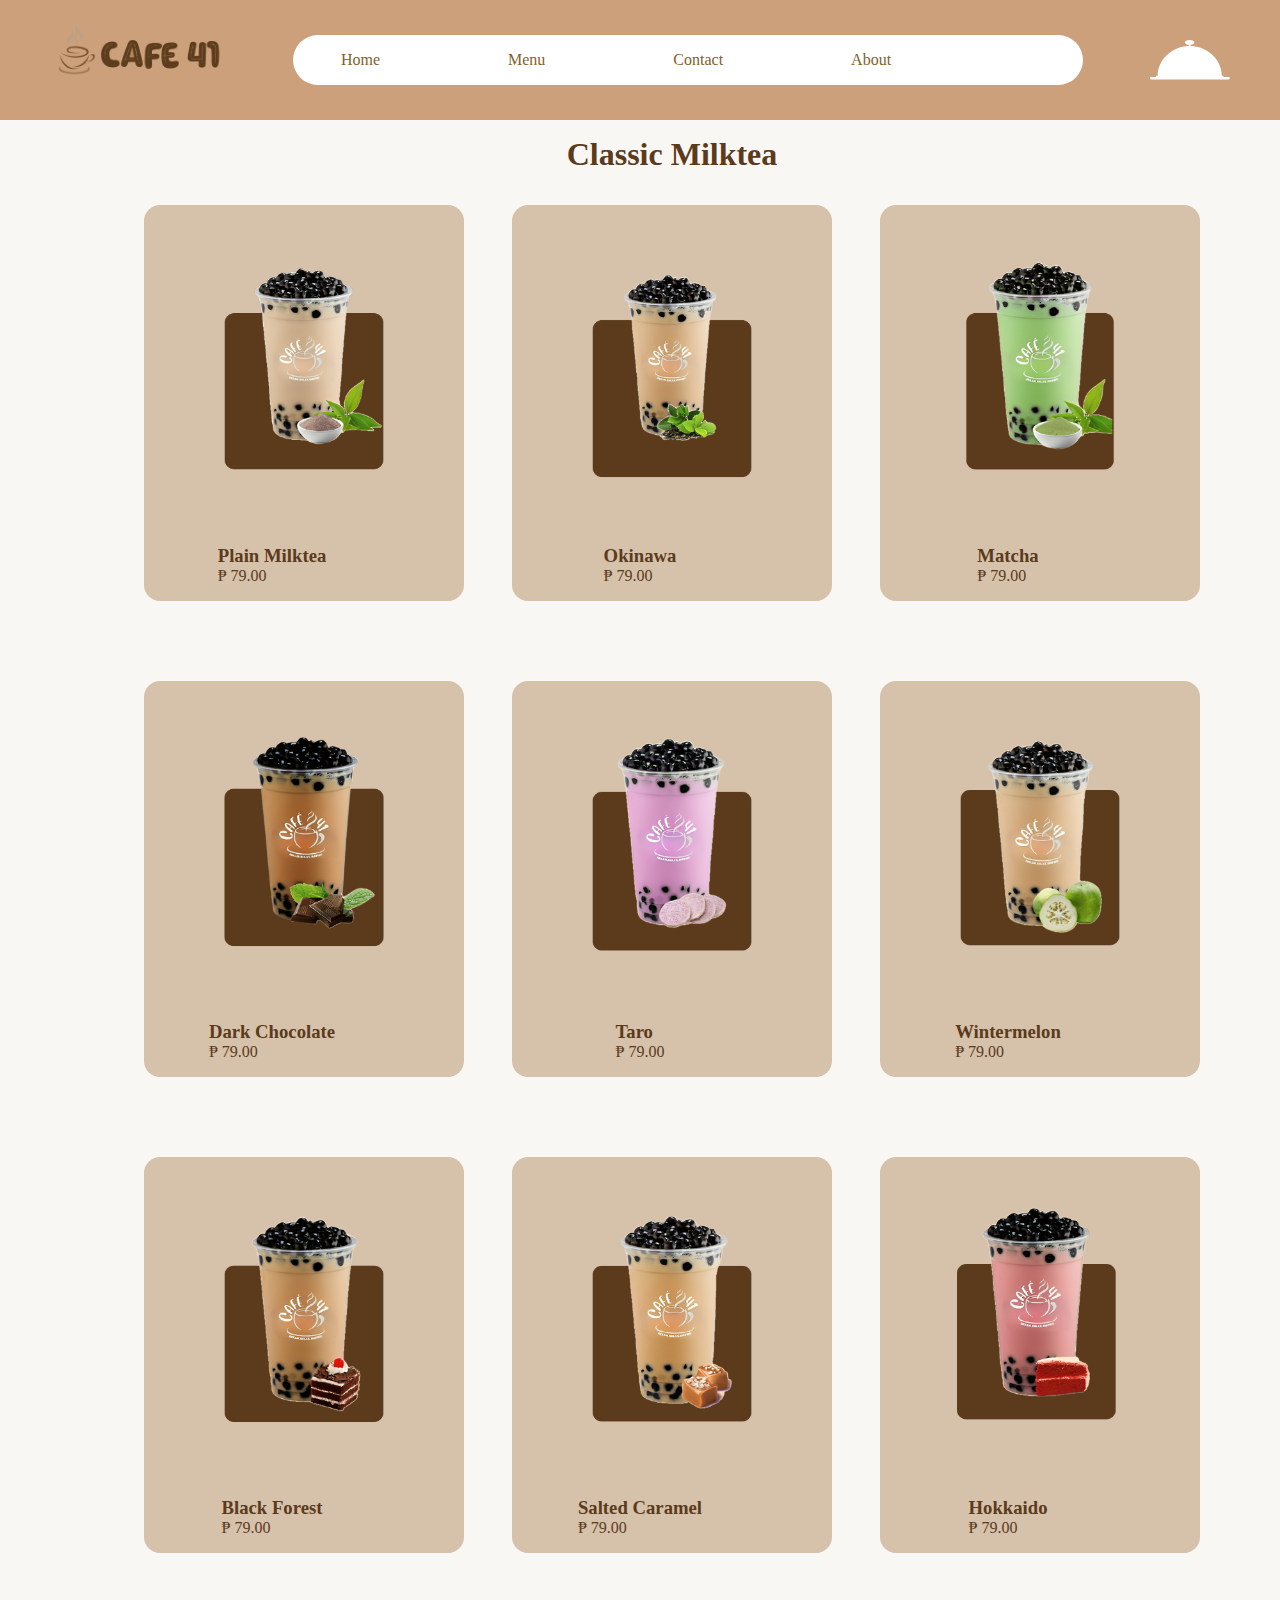
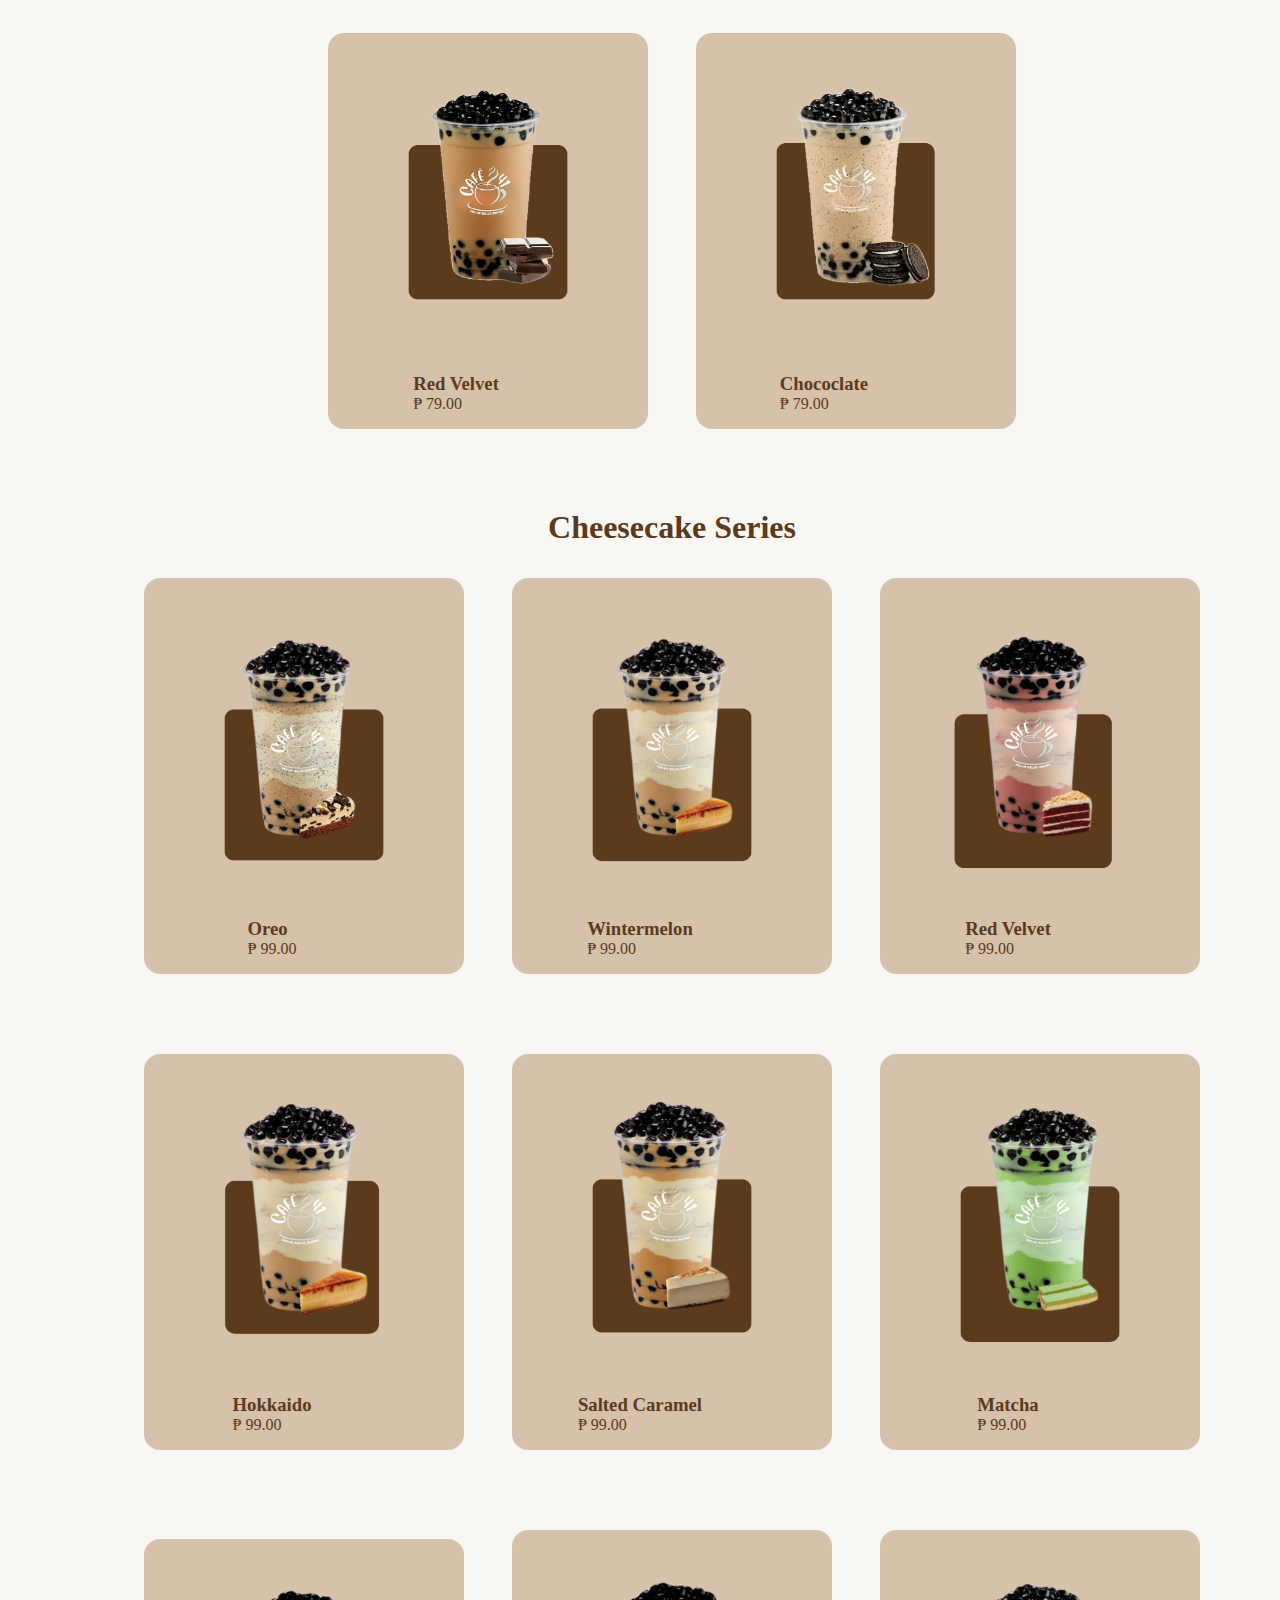
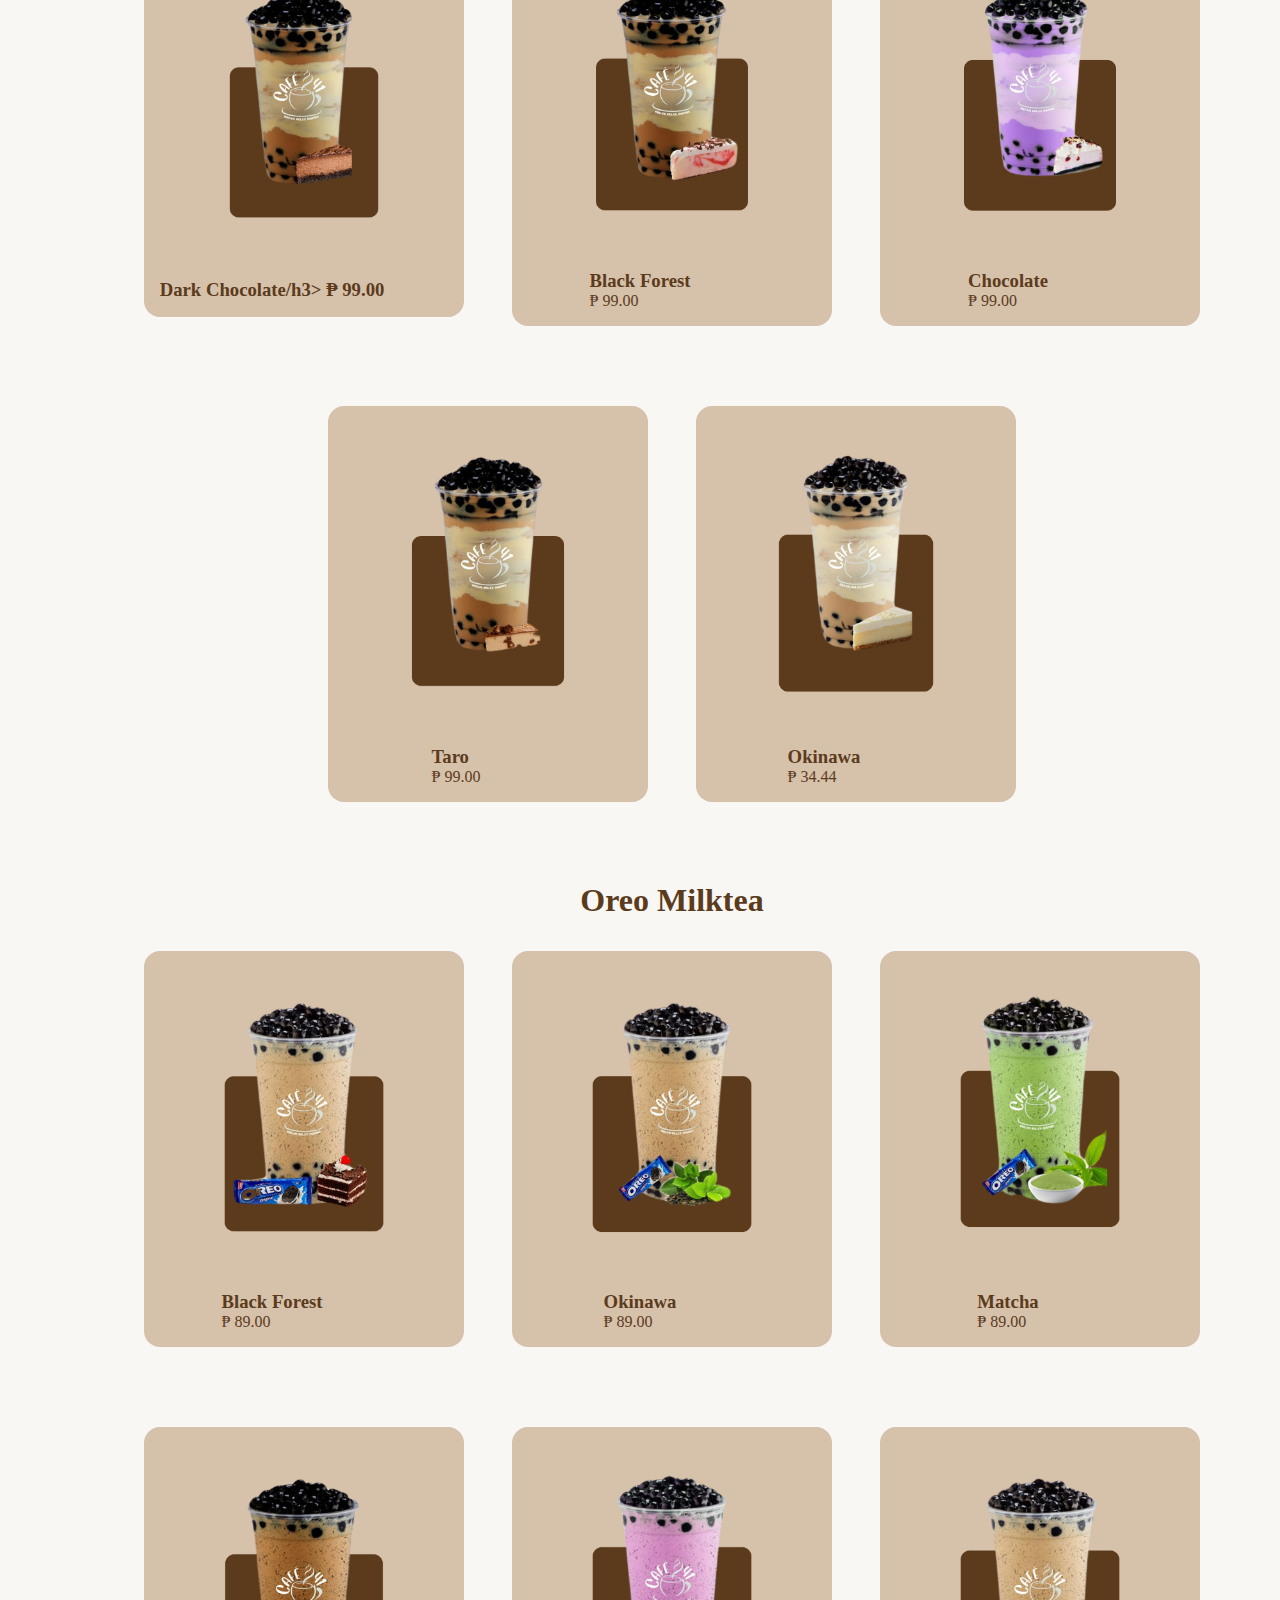
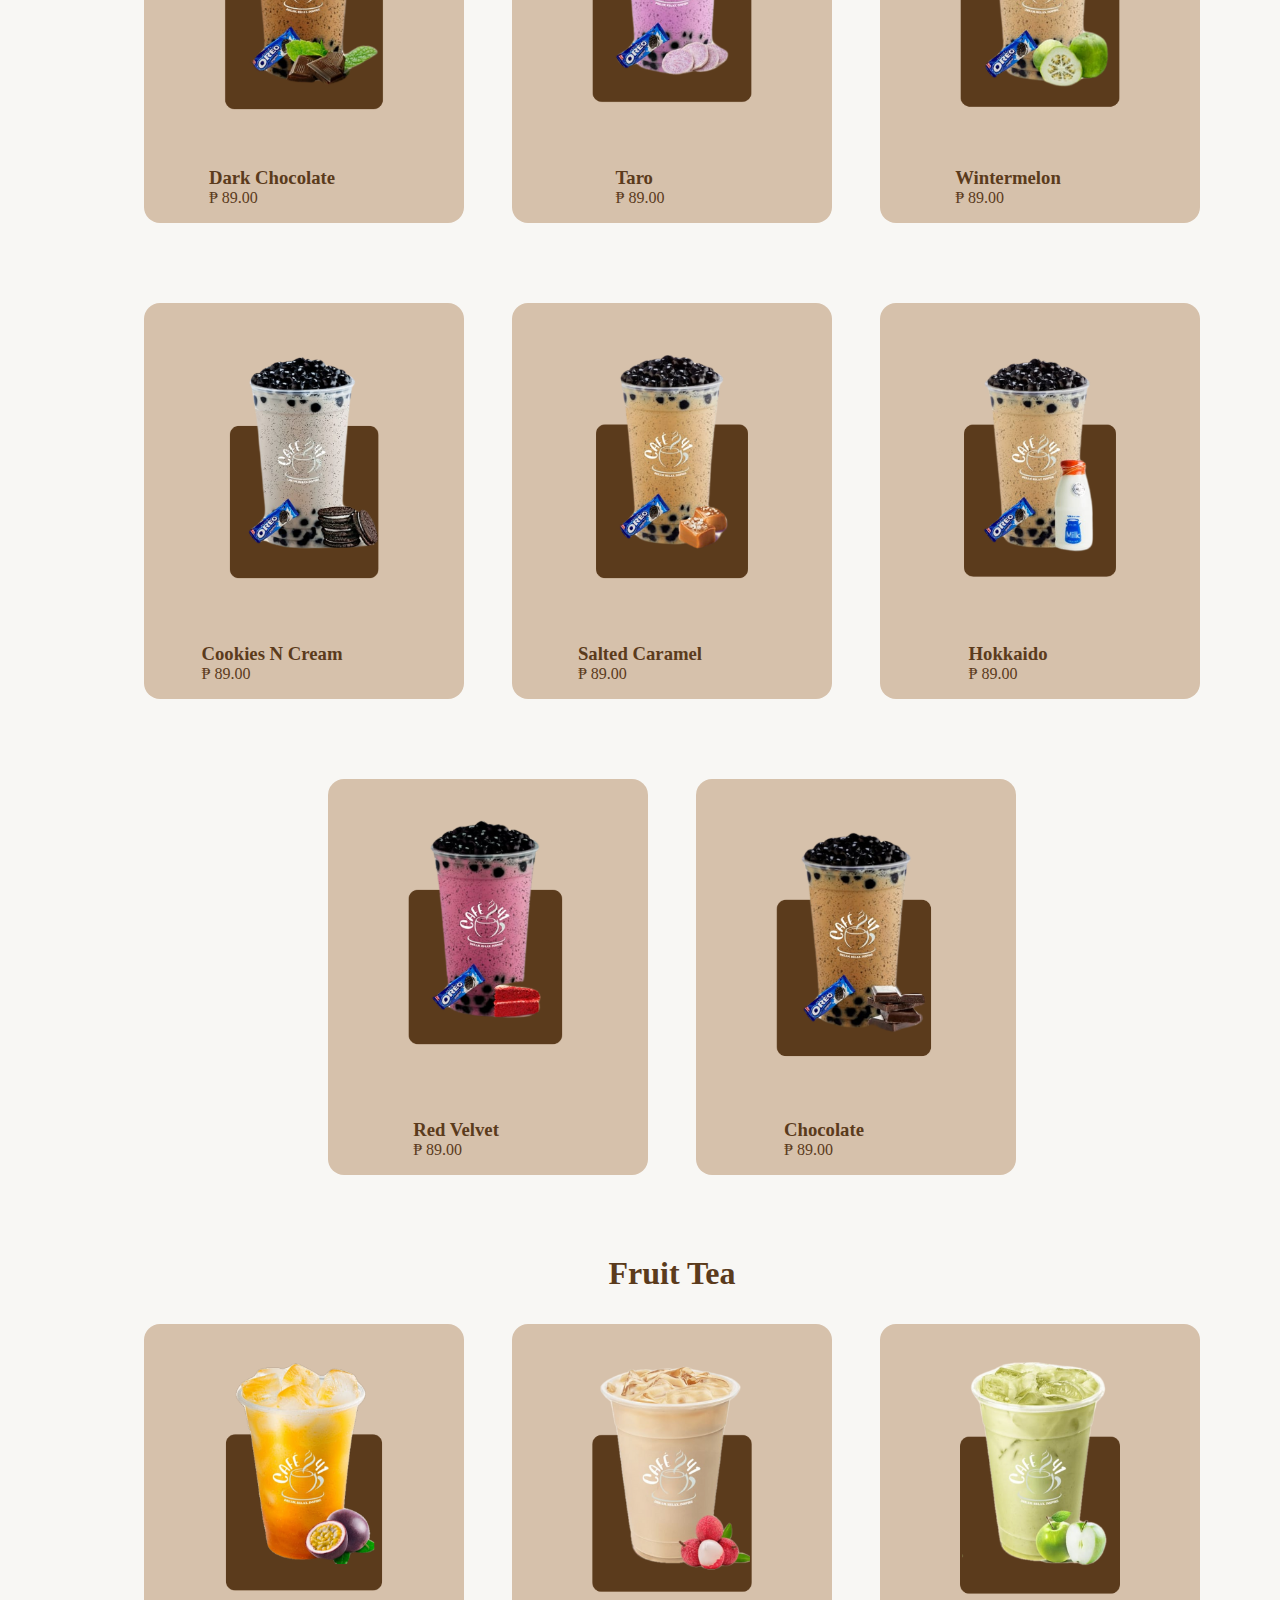
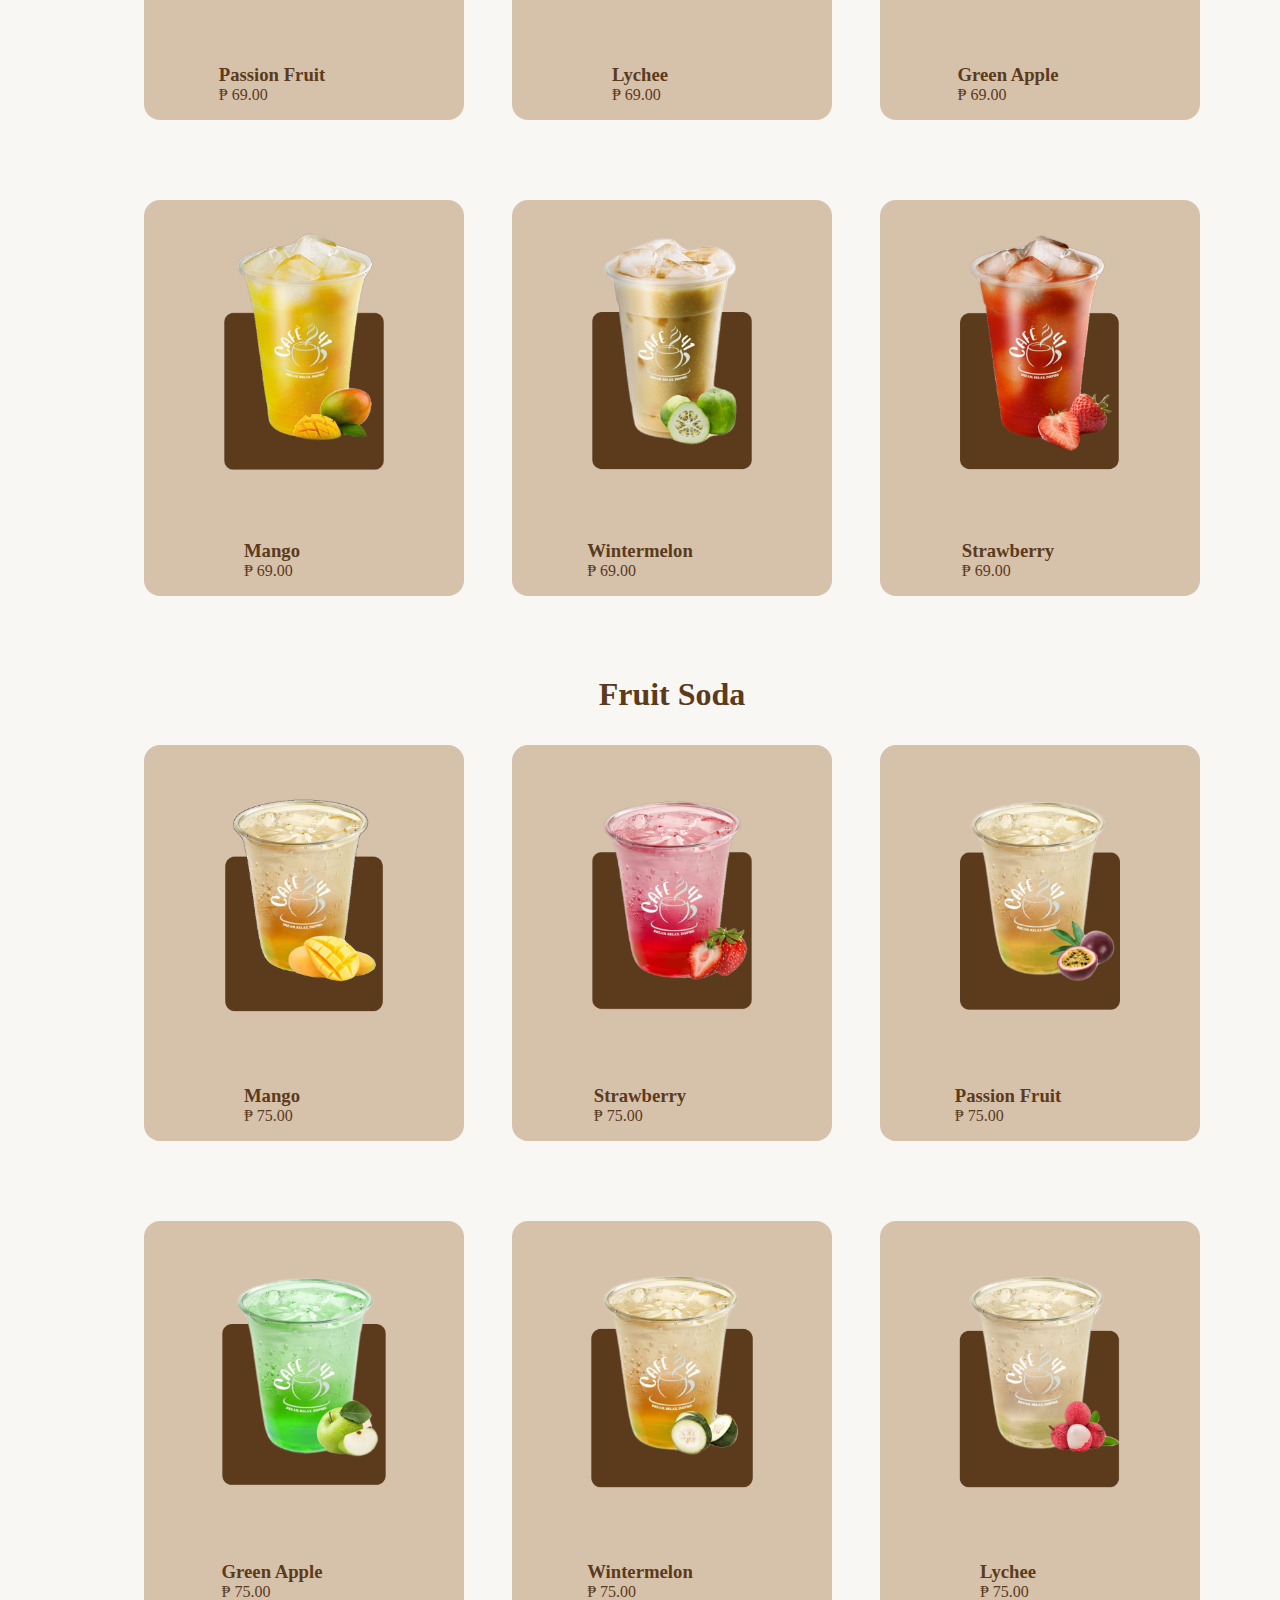
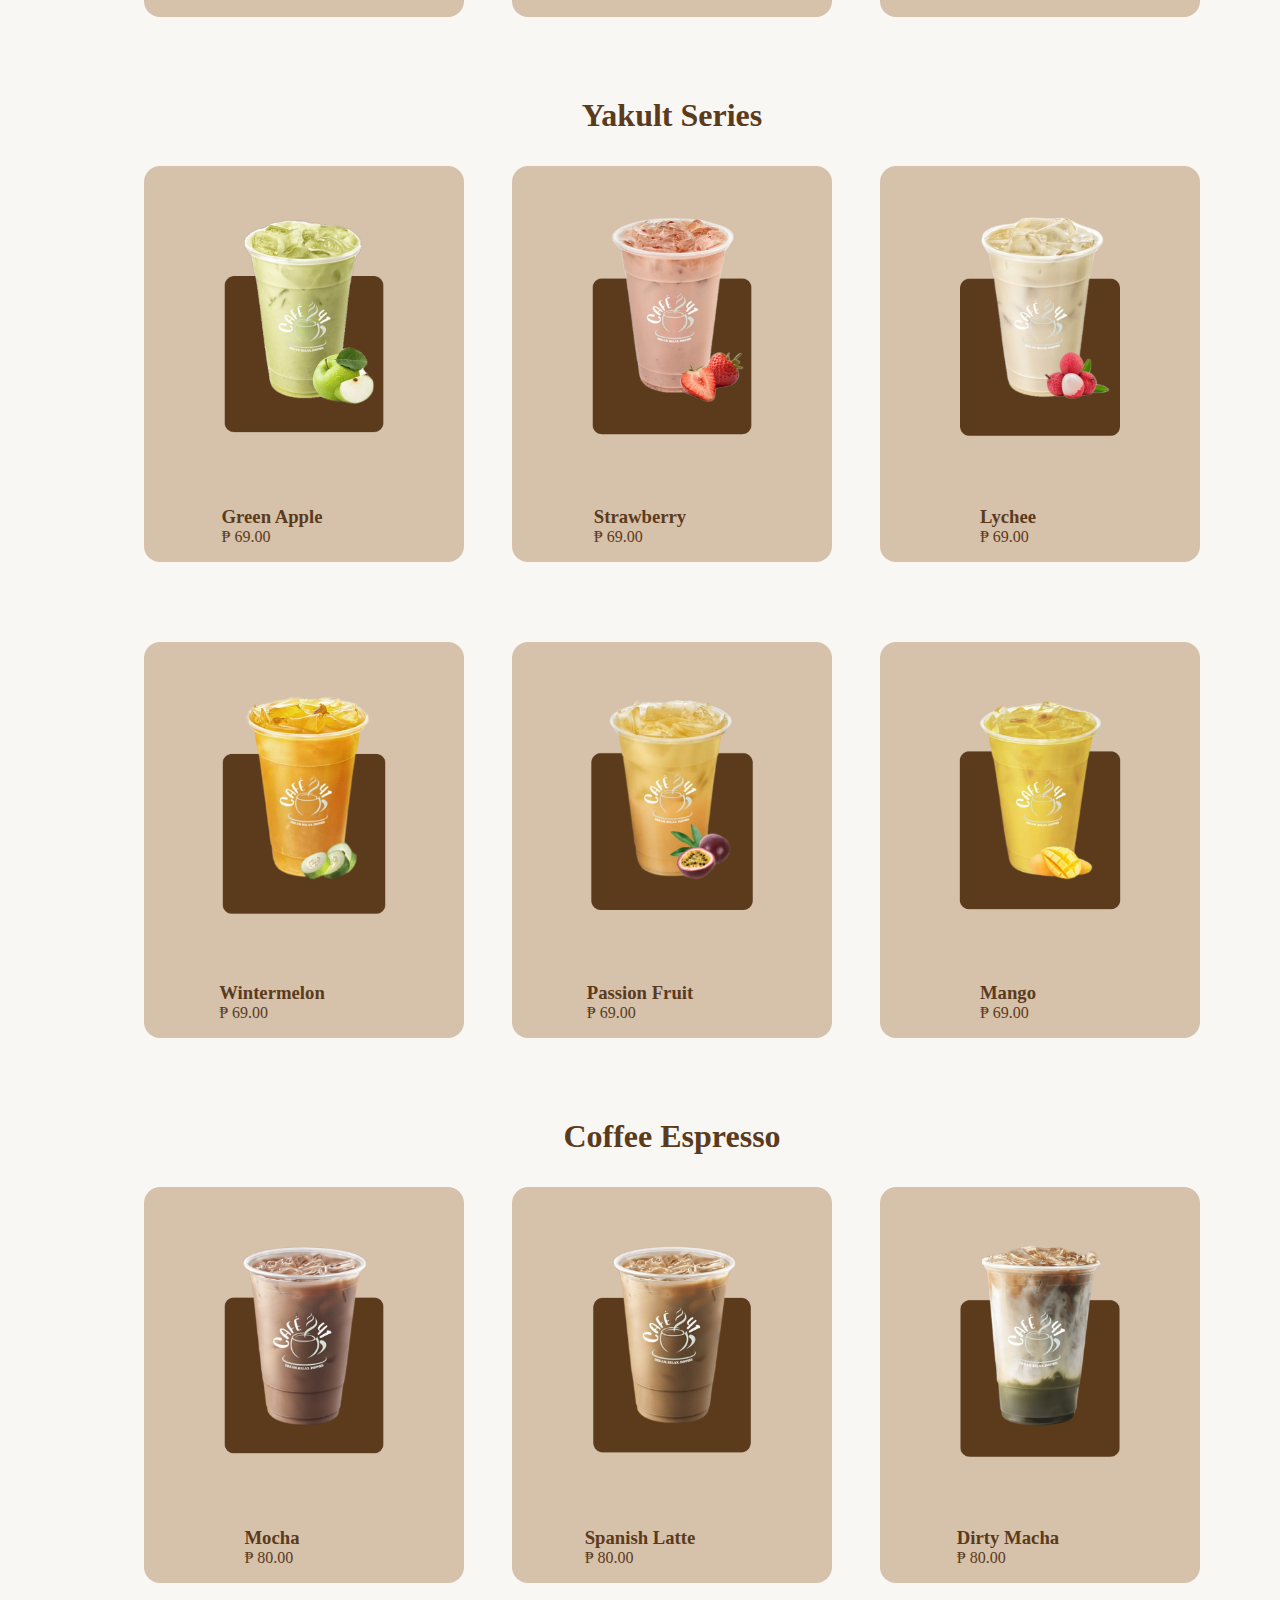
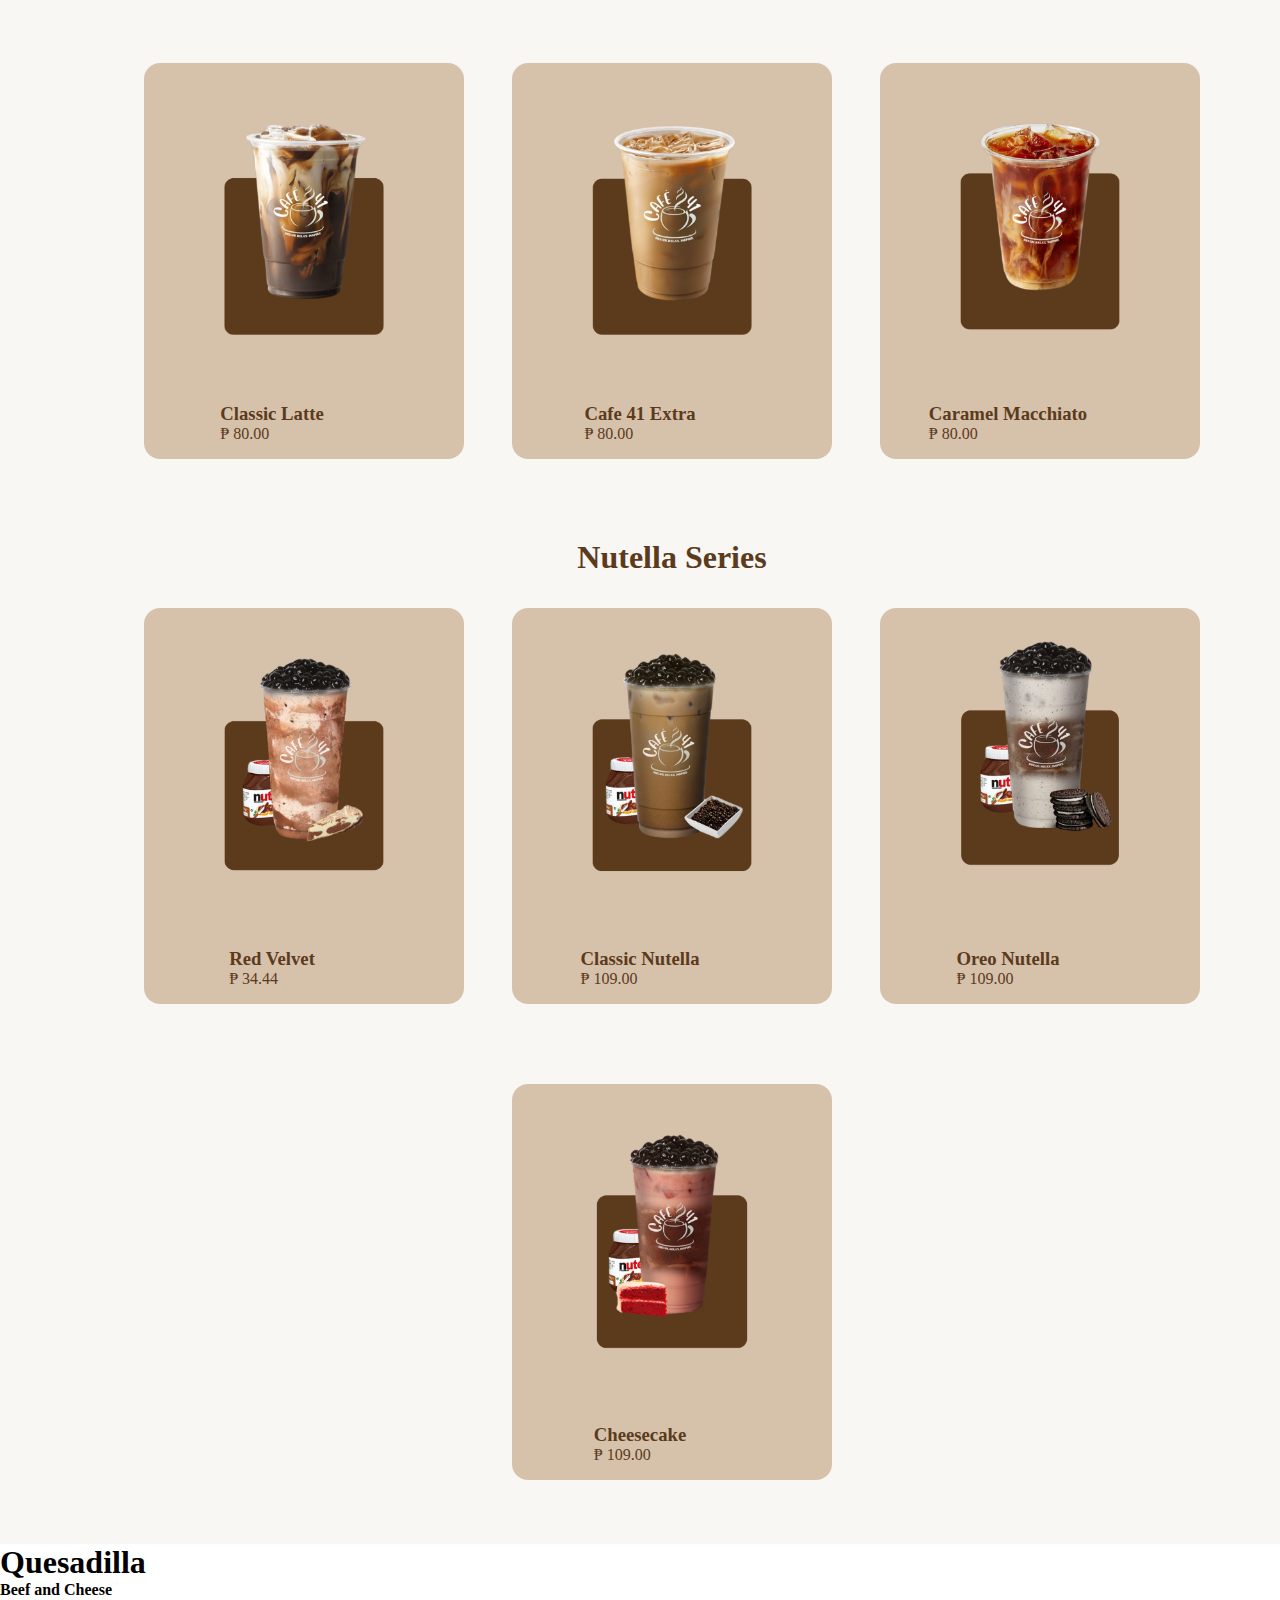
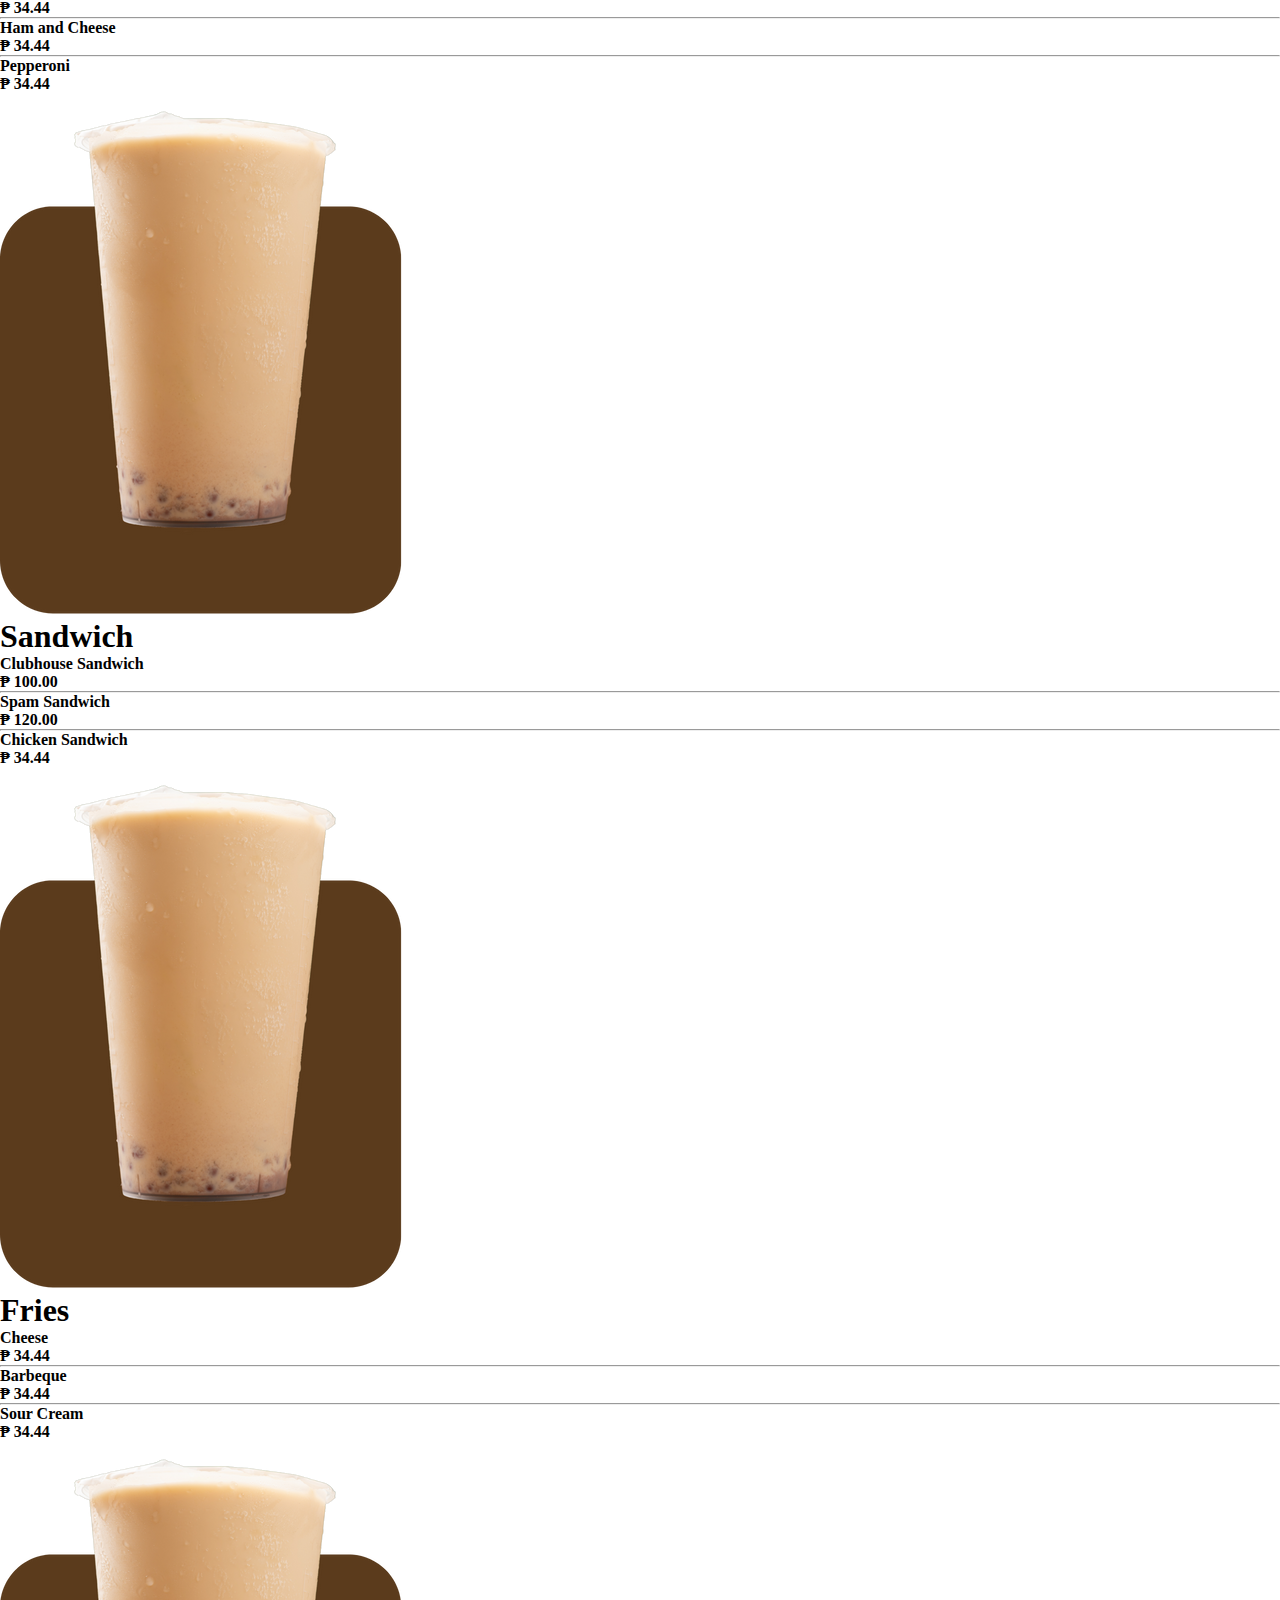
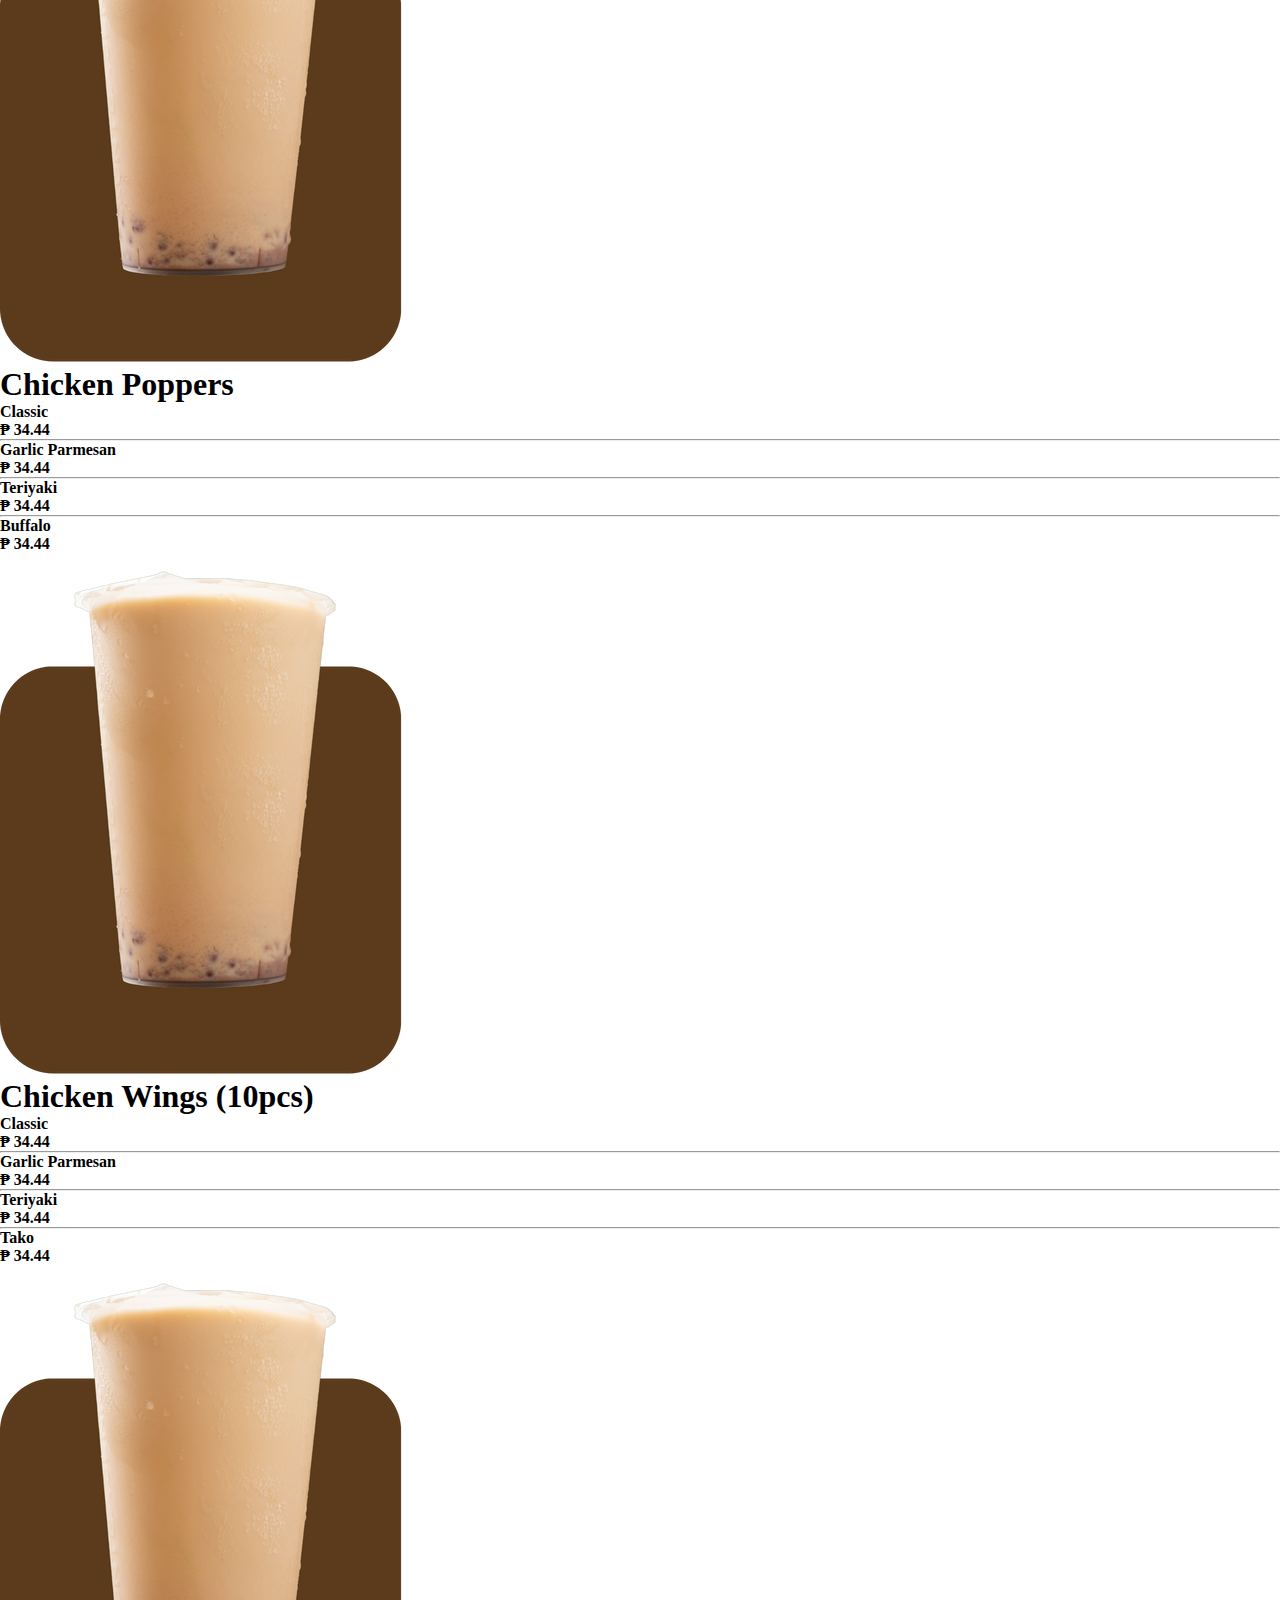
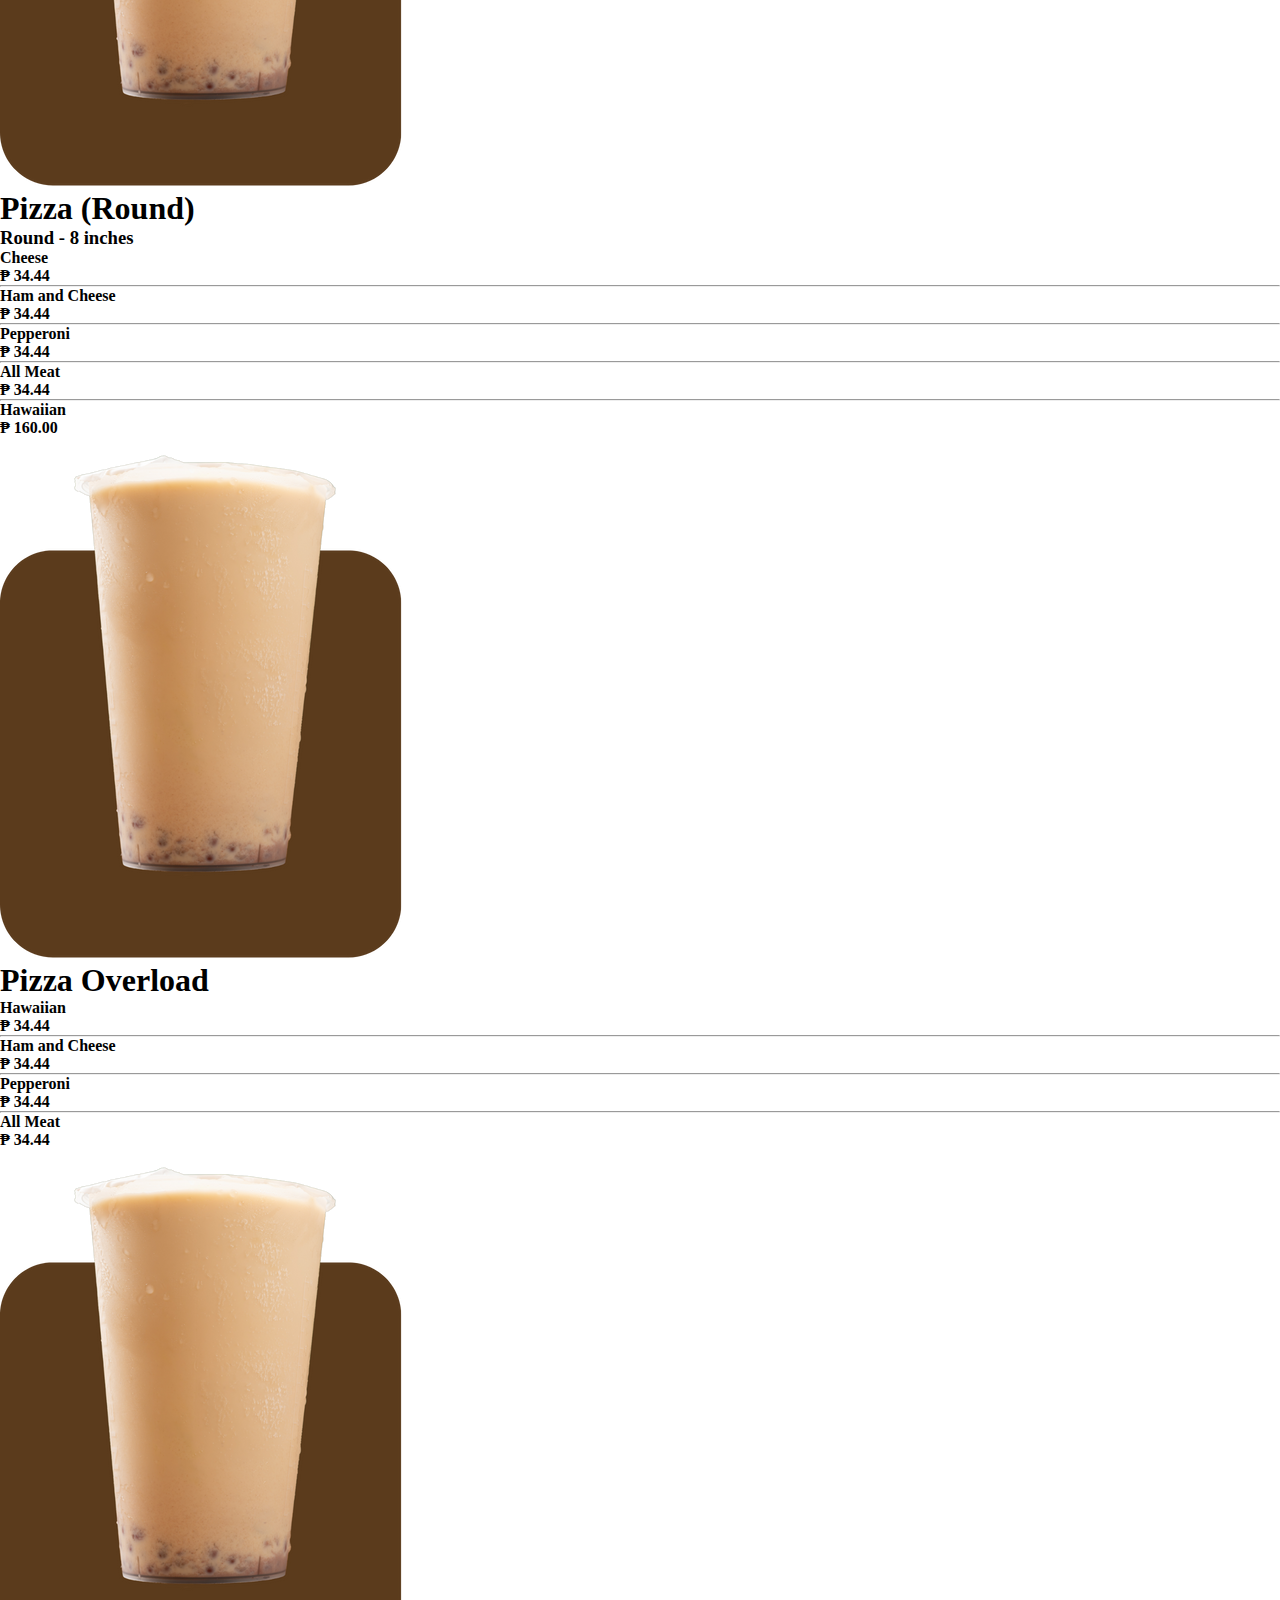
==== menu.html @ 8d8f1c16 "Your commit message" ====
<!DOCTYPE html>
<html lang="en">
<head>
    <meta charset="UTF-8">
    <meta name="viewport" content="width=device-width, initial-scale=1.0">
    <title>CAFE41</title>
    <link rel="stylesheet" href="nav.css">
    <link rel="stylesheet" href="first.css">
    <link rel="stylesheet" href="second.css">
    <link rel="stylesheet" href="third.css">
    <link rel="stylesheet" href="fourth.css">
    <link rel="stylesheet" href="footer.css">
    <link rel="stylesheet" href="drinks.css">
    <link rel="stylesheet" href="food.css">
    <link rel="stylesheet" href="https://cdnjs.cloudflare.com/ajax/libs/font-awesome/6.5.2/css/all.min.css" integrity="sha384-PPIZEGYM1v8zp5Py7UjFb79S58UeqCL9pYVnVPURKEqvioPROaVAJKKLzvH2rDnI" crossorigin="anonymous" referrerpolicy="no-referrer">
    <meta charset="UTF-8">
    
</head>
<body>
<header>

    <div class="navbar">

      <img src="images/main-logo.png" class="main-logo">
     
       <div class="links">
         <a href="index.html">Home</a>
         <a href="#menu">Menu <i class="ri-arrow-drop-down-fill"></i></a>
         <a href="#contact">Contact</a>
         <a href="#about">About</a>
         <i class="fas fa-user"></i>
     
       </div>
     
       <img src="images/dish.svg" alt="" class="dish-icon">
     
     </div>
     
</header>     

<div class="drinks">
    <h1>Classic Milktea</h1>
    
    <div class="classicMilktea-container">
          
        <div class="classicMilktea-card">

            <div class="milktea-image">
                 <img src="images/Classic Milktea/1.png" alt="">
            </div>

            <div class="classicMilktea-info">
                <div class="classicMilktea-description">
                    <h3 class="classicMilktea-title">Plain Milktea</h3>
                    <span class="classicMilktea-price">₱ 79.00</span>
                </div>
                
                <div class="classicMilktea-add-btn">
                    <i class="fa-solid fa-circle-plus"></i>
                </div>
            </div>
          
        </div>

          
        <div class="classicMilktea-card">

            <div class="milktea-image">
                 <img src="images/Classic Milktea/2.png" alt="">
            </div>

            <div class="classicMilktea-info">
                <div class="classicMilktea-description">
                    <h3 class="classicMilktea-title">Okinawa</h3>
                    <span class="classicMilktea-price">₱ 79.00</span>
                </div>
                
                <div class="classicMilktea-add-btn">
                    <i class="fa-solid fa-circle-plus"></i>
                </div>
            </div>
          
        </div>

          
        <div class="classicMilktea-card">

            <div class="milktea-image">
                 <img src="images/Classic Milktea/3.png" alt="">
            </div>

            <div class="classicMilktea-info">
                <div class="classicMilktea-description">
                    <h3 class="classicMilktea-title">Matcha</h3>
                    <span class="classicMilktea-price">₱ 79.00</span>
                </div>
                
                <div class="classicMilktea-add-btn">
                    <i class="fa-solid fa-circle-plus"></i>
                </div>
            </div>
          
        </div>
        
        <div class="classicMilktea-card">

            <div class="milktea-image">
                 <img src="images/Classic Milktea/4.png" alt="">
            </div>

            <div class="classicMilktea-info">
                <div class="classicMilktea-description">
                    <h3 class="classicMilktea-title">Dark Chocolate</h3>
                    <span class="classicMilktea-price">₱ 79.00</span>
                </div>
                
                <div class="classicMilktea-add-btn">
                    <i class="fa-solid fa-circle-plus"></i>
                </div>
            </div>
          
        </div>
        
        <div class="classicMilktea-card">

            <div class="milktea-image">
                 <img src="images/Classic Milktea/5.png" alt="">
            </div>

            <div class="classicMilktea-info">
                <div class="classicMilktea-description">
                    <h3 class="classicMilktea-title">Taro</h3>
                    <span class="classicMilktea-price">₱ 79.00</span>
                </div>
                
                <div class="classicMilktea-add-btn">
                    <i class="fa-solid fa-circle-plus"></i>
                </div>
            </div>
          
        </div>

        <div class="classicMilktea-card">

            <div class="milktea-image">
                 <img src="images/Classic Milktea/6.png" alt="">
            </div>

            <div class="classicMilktea-info">
                <div class="classicMilktea-description">
                    <h3 class="classicMilktea-title">Wintermelon</h3>
                    <span class="classicMilktea-price">₱ 79.00</span>
                </div>
                
                <div class="classicMilktea-add-btn">
                    <i class="fa-solid fa-circle-plus"></i>
                </div>
            </div>
          
        </div>

        <div class="classicMilktea-card">

            <div class="milktea-image">
                 <img src="images/Classic Milktea/7.png" alt="">
            </div>

            <div class="classicMilktea-info">
                <div class="classicMilktea-description">
                    <h3 class="classicMilktea-title">Black Forest</h3>
                    <span class="classicMilktea-price">₱ 79.00</span>
                </div>
                
                <div class="classicMilktea-add-btn">
                    <i class="fa-solid fa-circle-plus"></i>
                </div>
            </div>
          
        </div>

        <div class="classicMilktea-card">

            <div class="milktea-image">
                 <img src="images/Classic Milktea/8.png" alt="">
            </div>

            <div class="classicMilktea-info">
                <div class="classicMilktea-description">
                    <h3 class="classicMilktea-title">Salted Caramel</h3>
                    <span class="classicMilktea-price">₱ 79.00</span>
                </div>
                
                <div class="classicMilktea-add-btn">
                    <i class="fa-solid fa-circle-plus"></i>
                </div>
            </div>
          
        </div>

        <div class="classicMilktea-card">

            <div class="milktea-image">
                 <img src="images/Classic Milktea/9.png" alt="">
            </div>

            <div class="classicMilktea-info">
                <div class="classicMilktea-description">
                    <h3 class="classicMilktea-title">Hokkaido</h3>
                    <span class="classicMilktea-price">₱ 79.00</span>
                </div>
                
                <div class="classicMilktea-add-btn">
                    <i class="fa-solid fa-circle-plus"></i>
                </div>
            </div>
          
        </div>

        <div class="classicMilktea-card">

            <div class="milktea-image">
                 <img src="images/Classic Milktea/10.png" alt="">
            </div>

            <div class="classicMilktea-info">
                <div class="classicMilktea-description">
                    <h3 class="classicMilktea-title">Red Velvet</h3>
                    <span class="classicMilktea-price">₱ 79.00</span>
                </div>
                
                <div class="classicMilktea-add-btn">
                    <i class="fa-solid fa-circle-plus"></i>
                </div>
            </div>
          
        </div>

        <div class="classicMilktea-card">

            <div class="milktea-image">
                 <img src="images/Classic Milktea/11.png" alt="">
            </div>

            <div class="classicMilktea-info">
                <div class="classicMilktea-description">
                    <h3 class="classicMilktea-title">Chococlate</h3>
                    <span class="classicMilktea-price">₱ 79.00</span>
                </div>
                
                <div class="classicMilktea-add-btn">
                    <i class="fa-solid fa-circle-plus"></i>
                </div>
            </div>
          
        </div>
    
    </div>

</div>

<div class="drinks">
    <h1>Cheesecake Series</h1>
    
    <div class="classicMilktea-container">
          
        <div class="classicMilktea-card">

            <div class="milktea-image">
                 <img src="images/Cheesecake Series/1.png" alt="">
            </div>

            <div class="classicMilktea-info">
                <div class="classicMilktea-description">
                    <h3 class="classicMilktea-title">Oreo</h3>
                    <span class="classicMilktea-price">₱ 99.00</span>
                </div>
                
                <div class="classicMilktea-add-btn">
                    <i class="fa-solid fa-circle-plus"></i>
                </div>
            </div>
          
        </div>

          
        <div class="classicMilktea-card">

            <div class="milktea-image">
                 <img src="images/Cheesecake Series/2.png" alt="">
            </div>

            <div class="classicMilktea-info">
                <div class="classicMilktea-description">
                    <h3 class="classicMilktea-title">Wintermelon</h3>
                    <span class="classicMilktea-price">₱ 99.00</span>
                </div>
                
                <div class="classicMilktea-add-btn">
                    <i class="fa-solid fa-circle-plus"></i>
                </div>
            </div>
          
        </div>

          
        <div class="classicMilktea-card">

            <div class="milktea-image">
                 <img src="images/Cheesecake Series/3.png" alt="">
            </div>

            <div class="classicMilktea-info">
                <div class="classicMilktea-description">
                    <h3 class="classicMilktea-title">Red Velvet</h3>
                    <span class="classicMilktea-price">₱ 99.00</span>
                </div>
                
                <div class="classicMilktea-add-btn">
                    <i class="fa-solid fa-circle-plus"></i>
                </div>
            </div>
          
        </div>
        
        <div class="classicMilktea-card">

            <div class="milktea-image">
                 <img src="images/Cheesecake Series/4.png" alt="">
            </div>

            <div class="classicMilktea-info">
                <div class="classicMilktea-description">
                    <h3 class="classicMilktea-title">Hokkaido</h3>
                    <span class="classicMilktea-price">₱ 99.00</span>
                </div>
                
                <div class="classicMilktea-add-btn">
                    <i class="fa-solid fa-circle-plus"></i>
                </div>
            </div>
          
        </div>
        
        <div class="classicMilktea-card">

            <div class="milktea-image">
                 <img src="images/Cheesecake Series/5.png" alt="">
            </div>

            <div class="classicMilktea-info">
                <div class="classicMilktea-description">
                    <h3 class="classicMilktea-title">Salted Caramel</h3>
                    <span class="classicMilktea-price">₱ 99.00</span>
                </div>
                
                <div class="classicMilktea-add-btn">
                    <i class="fa-solid fa-circle-plus"></i>
                </div>
            </div>
          
        </div>

        <div class="classicMilktea-card">

            <div class="milktea-image">
                 <img src="images/Cheesecake Series/6.png" alt="">
            </div>

            <div class="classicMilktea-info">
                <div class="classicMilktea-description">
                    <h3 class="classicMilktea-title">Matcha</h3>
                    <span class="classicMilktea-price">₱ 99.00</span>
                </div>
                
                <div class="classicMilktea-add-btn">
                    <i class="fa-solid fa-circle-plus"></i>
                </div>
            </div>
          
        </div>

        <div class="classicMilktea-card">

            <div class="milktea-image">
                 <img src="images/Cheesecake Series/7.png" alt="">
            </div>

            <div class="classicMilktea-info">
                <div class="classicMilktea-description">
                    <h3 class="classicMilktea-title">Dark Chocolate/h3>
                    <span class="classicMilktea-price">₱ 99.00</span>
                </div>
                
                <div class="classicMilktea-add-btn">
                    <i class="fa-solid fa-circle-plus"></i>
                </div>
            </div>
          
        </div>

        <div class="classicMilktea-card">

            <div class="milktea-image">
                 <img src="images/Cheesecake Series/8.png" alt="">
            </div>

            <div class="classicMilktea-info">
                <div class="classicMilktea-description">
                    <h3 class="classicMilktea-title">Black Forest</h3>
                    <span class="classicMilktea-price">₱ 99.00</span>
                </div>
                
                <div class="classicMilktea-add-btn">
                    <i class="fa-solid fa-circle-plus"></i>
                </div>
            </div>
          
        </div>

        <div class="classicMilktea-card">

            <div class="milktea-image">
                 <img src="images/Cheesecake Series/9.png" alt="">
            </div>

            <div class="classicMilktea-info">
                <div class="classicMilktea-description">
                    <h3 class="classicMilktea-title">Chocolate</h3>
                    <span class="classicMilktea-price">₱ 99.00</span>
                </div>
                
                <div class="classicMilktea-add-btn">
                    <i class="fa-solid fa-circle-plus"></i>
                </div>
            </div>
          
        </div>

        <div class="classicMilktea-card">

            <div class="milktea-image">
                 <img src="images/Cheesecake Series/10.png" alt="">
            </div>

            <div class="classicMilktea-info">
                <div class="classicMilktea-description">
                    <h3 class="classicMilktea-title">Taro</h3>
                    <span class="classicMilktea-price">₱ 99.00</span>
                </div>
                
                <div class="classicMilktea-add-btn">
                    <i class="fa-solid fa-circle-plus"></i>
                </div>
            </div>
          
        </div>

        <div class="classicMilktea-card">

            <div class="milktea-image">
                 <img src="images/Cheesecake Series/11.png" alt="">
            </div>

            <div class="classicMilktea-info">
                <div class="classicMilktea-description">
                    <h3 class="classicMilktea-title">Okinawa</h3>
                    <span class="classicMilktea-price">₱ 34.44</span>
                </div>
                
                <div class="classicMilktea-add-btn">
                    <i class="fa-solid fa-circle-plus"></i>
                </div>
            </div>
          
        </div>
    
    </div>

</div>

<div class="drinks">
    <h1>Oreo Milktea</h1>
    
    <div class="classicMilktea-container">
          
        <div class="classicMilktea-card">

            <div class="milktea-image">
                 <img src="images/Orea Milktea/1.png" alt="">
            </div>

            <div class="classicMilktea-info">
                <div class="classicMilktea-description">
                    <h3 class="classicMilktea-title">Black Forest</h3>
                    <span class="classicMilktea-price">₱ 89.00</span>
                </div>
                
                <div class="classicMilktea-add-btn">
                    <i class="fa-solid fa-circle-plus"></i>
                </div>
            </div>
          
        </div>

          
        <div class="classicMilktea-card">

            <div class="milktea-image">
                 <img src="images/Orea Milktea/2.png" alt="">
            </div>

            <div class="classicMilktea-info">
                <div class="classicMilktea-description">
                    <h3 class="classicMilktea-title">Okinawa</h3>
                    <span class="classicMilktea-price">₱ 89.00</span>
                </div>
                
                <div class="classicMilktea-add-btn">
                    <i class="fa-solid fa-circle-plus"></i>
                </div>
            </div>
          
        </div>

          
        <div class="classicMilktea-card">

            <div class="milktea-image">
                 <img src="images/Orea Milktea/3.png" alt="">
            </div>

            <div class="classicMilktea-info">
                <div class="classicMilktea-description">
                    <h3 class="classicMilktea-title">Matcha</h3>
                    <span class="classicMilktea-price">₱ 89.00</span>
                </div>
                
                <div class="classicMilktea-add-btn">
                    <i class="fa-solid fa-circle-plus"></i>
                </div>
            </div>
          
        </div>
        
        <div class="classicMilktea-card">

            <div class="milktea-image">
                 <img src="images/Orea Milktea/4.png" alt="">
            </div>

            <div class="classicMilktea-info">
                <div class="classicMilktea-description">
                    <h3 class="classicMilktea-title">Dark Chocolate</h3>
                    <span class="classicMilktea-price">₱ 89.00</span>
                </div>
                
                <div class="classicMilktea-add-btn">
                    <i class="fa-solid fa-circle-plus"></i>
                </div>
            </div>
          
        </div>
        
        <div class="classicMilktea-card">

            <div class="milktea-image">
                 <img src="images/Orea Milktea/5.png" alt="">
            </div>

            <div class="classicMilktea-info">
                <div class="classicMilktea-description">
                    <h3 class="classicMilktea-title">Taro</h3>
                    <span class="classicMilktea-price">₱ 89.00</span>
                </div>
                
                <div class="classicMilktea-add-btn">
                    <i class="fa-solid fa-circle-plus"></i>
                </div>
            </div>
          
        </div>

        <div class="classicMilktea-card">

            <div class="milktea-image">
                 <img src="images/Orea Milktea/6.png" alt="">
            </div>

            <div class="classicMilktea-info">
                <div class="classicMilktea-description">
                    <h3 class="classicMilktea-title">Wintermelon</h3>
                    <span class="classicMilktea-price">₱ 89.00</span>
                </div>
                
                <div class="classicMilktea-add-btn">
                    <i class="fa-solid fa-circle-plus"></i>
                </div>
            </div>
          
        </div>

        <div class="classicMilktea-card">

            <div class="milktea-image">
                 <img src="images/Orea Milktea/7.png" alt="">
            </div>

            <div class="classicMilktea-info">
                <div class="classicMilktea-description">
                    <h3 class="classicMilktea-title">Cookies N Cream</h3>
                    <span class="classicMilktea-price">₱ 89.00</span>
                </div>
                
                <div class="classicMilktea-add-btn">
                    <i class="fa-solid fa-circle-plus"></i>
                </div>
            </div>
          
        </div>

        <div class="classicMilktea-card">

            <div class="milktea-image">
                 <img src="images/Orea Milktea/8.png" alt="">
            </div>

            <div class="classicMilktea-info">
                <div class="classicMilktea-description">
                    <h3 class="classicMilktea-title">Salted Caramel</h3>
                    <span class="classicMilktea-price">₱ 89.00</span>
                </div>
                
                <div class="classicMilktea-add-btn">
                    <i class="fa-solid fa-circle-plus"></i>
                </div>
            </div>
          
        </div>

        <div class="classicMilktea-card">

            <div class="milktea-image">
                 <img src="images/Orea Milktea/9.png" alt="">
            </div>

            <div class="classicMilktea-info">
                <div class="classicMilktea-description">
                    <h3 class="classicMilktea-title">Hokkaido</h3>
                    <span class="classicMilktea-price">₱ 89.00</span>
                </div>
                
                <div class="classicMilktea-add-btn">
                    <i class="fa-solid fa-circle-plus"></i>
                </div>
            </div>
          
        </div>

        <div class="classicMilktea-card">

            <div class="milktea-image">
                 <img src="images/Orea Milktea/10.png" alt="">
            </div>

            <div class="classicMilktea-info">
                <div class="classicMilktea-description">
                    <h3 class="classicMilktea-title">Red Velvet</h3>
                    <span class="classicMilktea-price">₱ 89.00</span>
                </div>
                
                <div class="classicMilktea-add-btn">
                    <i class="fa-solid fa-circle-plus"></i>
                </div>
            </div>
          
        </div>

        <div class="classicMilktea-card">

            <div class="milktea-image">
                 <img src="images/Orea Milktea/11.png" alt="">
            </div>

            <div class="classicMilktea-info">
                <div class="classicMilktea-description">
                    <h3 class="classicMilktea-title">Chocolate</h3>
                    <span class="classicMilktea-price">₱ 89.00</span>
                </div>
                
                <div class="classicMilktea-add-btn">
                    <i class="fa-solid fa-circle-plus"></i>
                </div>
            </div>
          
        </div>
    
    </div>

</div>

<div class="drinks">
    <h1>Fruit Tea</h1>
    
    <div class="classicMilktea-container">
          
        <div class="classicMilktea-card">

            <div class="milktea-image">
                 <img src="images/Drinks/1.png" alt="">
            </div>

            <div class="classicMilktea-info">
                <div class="classicMilktea-description">
                    <h3 class="classicMilktea-title">Passion Fruit</h3>
                    <span class="classicMilktea-price">₱ 69.00</span>
                </div>
                
                <div class="classicMilktea-add-btn">
                    <i class="fa-solid fa-circle-plus"></i>
                </div>
            </div>
          
        </div>

          
        <div class="classicMilktea-card">

            <div class="milktea-image">
                 <img src="images/Drinks/2.png" alt="">
            </div>

            <div class="classicMilktea-info">
                <div class="classicMilktea-description">
                    <h3 class="classicMilktea-title">Lychee</h3>
                    <span class="classicMilktea-price">₱ 69.00</span>
                </div>
                
                <div class="classicMilktea-add-btn">
                    <i class="fa-solid fa-circle-plus"></i>
                </div>
            </div>
          
        </div>

          
        <div class="classicMilktea-card">

            <div class="milktea-image">
                 <img src="images/Drinks/3.png" alt="">
            </div>

            <div class="classicMilktea-info">
                <div class="classicMilktea-description">
                    <h3 class="classicMilktea-title">Green Apple</h3>
                    <span class="classicMilktea-price">₱ 69.00</span>
                </div>
                
                <div class="classicMilktea-add-btn">
                    <i class="fa-solid fa-circle-plus"></i>
                </div>
            </div>
          
        </div>
        
        <div class="classicMilktea-card">

            <div class="milktea-image">
                 <img src="images/Drinks/4.png" alt="">
            </div>

            <div class="classicMilktea-info">
                <div class="classicMilktea-description">
                    <h3 class="classicMilktea-title">Mango</h3>
                    <span class="classicMilktea-price">₱ 69.00</span>
                </div>
                
                <div class="classicMilktea-add-btn">
                    <i class="fa-solid fa-circle-plus"></i>
                </div>
            </div>
          
        </div>
        
        <div class="classicMilktea-card">

            <div class="milktea-image">
                 <img src="images/Drinks/5.png" alt="">
            </div>

            <div class="classicMilktea-info">
                <div class="classicMilktea-description">
                    <h3 class="classicMilktea-title">Wintermelon</h3>
                    <span class="classicMilktea-price">₱ 69.00</span>
                </div>
                
                <div class="classicMilktea-add-btn">
                    <i class="fa-solid fa-circle-plus"></i>
                </div>
            </div>
          
        </div>

        <div class="classicMilktea-card">

            <div class="milktea-image">
                 <img src="images/Drinks/6.png" alt="">
            </div>

            <div class="classicMilktea-info">
                <div class="classicMilktea-description">
                    <h3 class="classicMilktea-title">Strawberry</h3>
                    <span class="classicMilktea-price">₱ 69.00</span>
                </div>
                
                <div class="classicMilktea-add-btn">
                    <i class="fa-solid fa-circle-plus"></i>
                </div>
            </div>
          
        </div>
    
    </div>

</div>

<div class="drinks">
    <h1>Fruit Soda</h1>
    
    <div class="classicMilktea-container">
          
        <div class="classicMilktea-card">

            <div class="milktea-image">
                 <img src="images/Fruit Soda/1.png" alt="">
            </div>

            <div class="classicMilktea-info">
                <div class="classicMilktea-description">
                    <h3 class="classicMilktea-title">Mango</h3>
                    <span class="classicMilktea-price">₱ 75.00</span>
                </div>
                
                <div class="classicMilktea-add-btn">
                    <i class="fa-solid fa-circle-plus"></i>
                </div>
            </div>
          
        </div>

          
        <div class="classicMilktea-card">

            <div class="milktea-image">
                 <img src="images/Fruit Soda/2.png" alt="">
            </div>

            <div class="classicMilktea-info">
                <div class="classicMilktea-description">
                    <h3 class="classicMilktea-title">Strawberry</h3>
                    <span class="classicMilktea-price">₱ 75.00</span>
                </div>
                
                <div class="classicMilktea-add-btn">
                    <i class="fa-solid fa-circle-plus"></i>
                </div>
            </div>
          
        </div>

          
        <div class="classicMilktea-card">

            <div class="milktea-image">
                 <img src="images/Fruit Soda/3.png" alt="">
            </div>

            <div class="classicMilktea-info">
                <div class="classicMilktea-description">
                    <h3 class="classicMilktea-title">Passion Fruit</h3>
                    <span class="classicMilktea-price">₱ 75.00</span>
                </div>
                
                <div class="classicMilktea-add-btn">
                    <i class="fa-solid fa-circle-plus"></i>
                </div>
            </div>
          
        </div>
        
        <div class="classicMilktea-card">

            <div class="milktea-image">
                 <img src="images/Fruit Soda/4.png" alt="">
            </div>

            <div class="classicMilktea-info">
                <div class="classicMilktea-description">
                    <h3 class="classicMilktea-title">Green Apple</h3>
                    <span class="classicMilktea-price">₱ 75.00</span>
                </div>
                
                <div class="classicMilktea-add-btn">
                    <i class="fa-solid fa-circle-plus"></i>
                </div>
            </div>
          
        </div>
        
        <div class="classicMilktea-card">

            <div class="milktea-image">
                 <img src="images/Fruit Soda/5.png" alt="">
            </div>

            <div class="classicMilktea-info">
                <div class="classicMilktea-description">
                    <h3 class="classicMilktea-title">Wintermelon</h3>
                    <span class="classicMilktea-price">₱ 75.00</span>
                </div>
                
                <div class="classicMilktea-add-btn">
                    <i class="fa-solid fa-circle-plus"></i>
                </div>
            </div>
          
        </div>

        <div class="classicMilktea-card">

            <div class="milktea-image">
                 <img src="images/Fruit Soda/6.png" alt="">
            </div>

            <div class="classicMilktea-info">
                <div class="classicMilktea-description">
                    <h3 class="classicMilktea-title">Lychee</h3>
                    <span class="classicMilktea-price">₱ 75.00</span>
                </div>
                
                <div class="classicMilktea-add-btn">
                    <i class="fa-solid fa-circle-plus"></i>
                </div>
            </div>
          
        </div>
    
    </div>

</div>

<div class="drinks">
    <h1>Yakult Series</h1>
    
    <div class="classicMilktea-container">
          
        <div class="classicMilktea-card">

            <div class="milktea-image">
                 <img src="images/Yakult Series/1.png" alt="">
            </div>

            <div class="classicMilktea-info">
                <div class="classicMilktea-description">
                    <h3 class="classicMilktea-title">Green Apple</h3>
                    <span class="classicMilktea-price">₱ 69.00</span>
                </div>
                
                <div class="classicMilktea-add-btn">
                    <i class="fa-solid fa-circle-plus"></i>
                </div>
            </div>
          
        </div>

          
        <div class="classicMilktea-card">

            <div class="milktea-image">
                 <img src="images/Yakult Series/2.png" alt="">
            </div>

            <div class="classicMilktea-info">
                <div class="classicMilktea-description">
                    <h3 class="classicMilktea-title">Strawberry</h3>
                    <span class="classicMilktea-price">₱ 69.00</span>
                </div>
                
                <div class="classicMilktea-add-btn">
                    <i class="fa-solid fa-circle-plus"></i>
                </div>
            </div>
          
        </div>

          
        <div class="classicMilktea-card">

            <div class="milktea-image">
                 <img src="images/Yakult Series/3.png" alt="">
            </div>

            <div class="classicMilktea-info">
                <div class="classicMilktea-description">
                    <h3 class="classicMilktea-title">Lychee</h3>
                    <span class="classicMilktea-price">₱ 69.00</span>
                </div>
                
                <div class="classicMilktea-add-btn">
                    <i class="fa-solid fa-circle-plus"></i>
                </div>
            </div>
          
        </div>
        
        <div class="classicMilktea-card">

            <div class="milktea-image">
                 <img src="images/Yakult Series/4.png" alt="">
            </div>

            <div class="classicMilktea-info">
                <div class="classicMilktea-description">
                    <h3 class="classicMilktea-title">Wintermelon</h3>
                    <span class="classicMilktea-price">₱ 69.00</span>
                </div>
                
                <div class="classicMilktea-add-btn">
                    <i class="fa-solid fa-circle-plus"></i>
                </div>
            </div>
          
        </div>
        
        <div class="classicMilktea-card">

            <div class="milktea-image">
                 <img src="images/Yakult Series/5.png" alt="">
            </div>

            <div class="classicMilktea-info">
                <div class="classicMilktea-description">
                    <h3 class="classicMilktea-title">Passion Fruit</h3>
                    <span class="classicMilktea-price">₱ 69.00</span>
                </div>
                
                <div class="classicMilktea-add-btn">
                    <i class="fa-solid fa-circle-plus"></i>
                </div>
            </div>
          
        </div>

        <div class="classicMilktea-card">

            <div class="milktea-image">
                 <img src="images/Yakult Series/6.png" alt="">
            </div>

            <div class="classicMilktea-info">
                <div class="classicMilktea-description">
                    <h3 class="classicMilktea-title">Mango</h3>
                    <span class="classicMilktea-price">₱ 69.00</span>
                </div>
                
                <div class="classicMilktea-add-btn">
                    <i class="fa-solid fa-circle-plus"></i>
                </div>
            </div>
          
        </div>
    
    </div>

</div>

<div class="drinks">
    <h1>Coffee Espresso</h1>
    
    <div class="classicMilktea-container">
          
        <div class="classicMilktea-card">

            <div class="milktea-image">
                 <img src="images/Espresso/1.png" alt="">
            </div>

            <div class="classicMilktea-info">
                <div class="classicMilktea-description">
                    <h3 class="classicMilktea-title">Mocha</h3>
                    <span class="classicMilktea-price">₱ 80.00</span>
                </div>
                
                <div class="classicMilktea-add-btn">
                    <i class="fa-solid fa-circle-plus"></i>
                </div>
            </div>
          
        </div>

          
        <div class="classicMilktea-card">

            <div class="milktea-image">
                 <img src="images/Espresso/2.png" alt="">
            </div>

            <div class="classicMilktea-info">
                <div class="classicMilktea-description">
                    <h3 class="classicMilktea-title">Spanish Latte</h3>
                    <span class="classicMilktea-price">₱ 80.00</span>
                </div>
                
                <div class="classicMilktea-add-btn">
                    <i class="fa-solid fa-circle-plus"></i>
                </div>
            </div>
          
        </div>

          
        <div class="classicMilktea-card">

            <div class="milktea-image">
                 <img src="images/Espresso/3.png" alt="">
            </div>

            <div class="classicMilktea-info">
                <div class="classicMilktea-description">
                    <h3 class="classicMilktea-title">Dirty Macha</h3>
                    <span class="classicMilktea-price">₱ 80.00</span>
                </div>
                
                <div class="classicMilktea-add-btn">
                    <i class="fa-solid fa-circle-plus"></i>
                </div>
            </div>
          
        </div>
        
        <div class="classicMilktea-card">

            <div class="milktea-image">
                 <img src="images/Espresso/4.png" alt="">
            </div>

            <div class="classicMilktea-info">
                <div class="classicMilktea-description">
                    <h3 class="classicMilktea-title">Classic Latte</h3>
                    <span class="classicMilktea-price">₱ 80.00</span>
                </div>
                
                <div class="classicMilktea-add-btn">
                    <i class="fa-solid fa-circle-plus"></i>
                </div>
            </div>
          
        </div>
        
        <div class="classicMilktea-card">

            <div class="milktea-image">
                 <img src="images/Espresso/5.png" alt="">
            </div>

            <div class="classicMilktea-info">
                <div class="classicMilktea-description">
                    <h3 class="classicMilktea-title">Cafe 41 Extra</h3>
                    <span class="classicMilktea-price">₱ 80.00</span>
                </div>
                
                <div class="classicMilktea-add-btn">
                    <i class="fa-solid fa-circle-plus"></i>
                </div>
            </div>
          
        </div>

        <div class="classicMilktea-card">

            <div class="milktea-image">
                 <img src="images/Espresso/6.png" alt="">
            </div>

            <div class="classicMilktea-info">
                <div class="classicMilktea-description">
                    <h3 class="classicMilktea-title">Caramel Macchiato</h3>
                    <span class="classicMilktea-price">₱ 80.00</span>
                </div>
                
                <div class="classicMilktea-add-btn">
                    <i class="fa-solid fa-circle-plus"></i>
                </div>
            </div>
          
        </div>
    
    </div>

</div>

<div class="drinks">
    <h1>Nutella Series</h1>
    
    <div class="classicMilktea-container">
          
        <div class="classicMilktea-card">

            <div class="milktea-image">
                 <img src="images/Nutella/1.png" alt="">
            </div>

            <div class="classicMilktea-info">
                <div class="classicMilktea-description">
                    <h3 class="classicMilktea-title">Red Velvet</h3>
                    <span class="classicMilktea-price">₱ 34.44</span>
                </div>
                
                <div class="classicMilktea-add-btn">
                    <i class="fa-solid fa-circle-plus"></i>
                </div>
            </div>
          
        </div>

          
        <div class="classicMilktea-card">

            <div class="milktea-image">
                 <img src="images/Nutella/2.png" alt="">
            </div>

            <div class="classicMilktea-info">
                <div class="classicMilktea-description">
                    <h3 class="classicMilktea-title">Classic Nutella</h3>
                    <span class="classicMilktea-price">₱ 109.00</span>
                </div>
                
                <div class="classicMilktea-add-btn">
                    <i class="fa-solid fa-circle-plus"></i>
                </div>
            </div>
          
        </div>

          
        <div class="classicMilktea-card">

            <div class="milktea-image">
                 <img src="images/Nutella/3.png" alt="">
            </div>

            <div class="classicMilktea-info">
                <div class="classicMilktea-description">
                    <h3 class="classicMilktea-title">Oreo Nutella</h3>
                    <span class="classicMilktea-price">₱ 109.00</span>
                </div>
                
                <div class="classicMilktea-add-btn">
                    <i class="fa-solid fa-circle-plus"></i>
                </div>
            </div>
          
        </div>
        
        <div class="classicMilktea-card">

            <div class="milktea-image">
                 <img src="images/Nutella/4.png" alt="">
            </div>

            <div class="classicMilktea-info">
                <div class="classicMilktea-description">
                    <h3 class="classicMilktea-title">Cheesecake</h3>
                    <span class="classicMilktea-price">₱ 109.00</span>
                </div>
                
                <div class="classicMilktea-add-btn">
                    <i class="fa-solid fa-circle-plus"></i>
                </div>
            </div>
          
        </div>
    
    </div>

</div>



<div class="food">
    <h1>Quesadilla</h1>

    <div class="quesadilla-container">

        <div class="quesadilla-info">
            <div class="food-container">
    
                <div class="name-food">
                    <h4>Beef and Cheese</h4>
                </div>
                <div>
                    <h4>₱ 34.44</h4>
                </div>
                <div>
                    <h4><i class="fa-solid fa-circle-plus"></i></h4>
                </div>
               
            </div>
            <hr>
            
            <div class="food-container">
                <div class="name-food">
                    <h4>Ham and Cheese</h4>
                </div>
                <div>
                    <h4>₱ 34.44</h4>
                </div>
                <div>
                    <h4><i class="fa-solid fa-circle-plus"></i></h4>
                </div>
                
            </div>
            <hr>
            
            <div class="food-container">
                <div class="name-food">
                    <h4>Pepperoni</h4>
                </div>
                <div>
                    <h4>₱ 34.44</h4>
                </div>
                <div>
                    <h4><i class="fa-solid fa-circle-plus"></i></h4>
                </div>
            </div>
        </div>
        <img src="images/milktea.png" alt="" class="food-image">
    </div>
</div>

<div class="food">
    <h1>Sandwich</h1>

    <div class="quesadilla-container">

        <div class="quesadilla-info">
            <div class="food-container">
    
                <div>
                    <h4>Clubhouse Sandwich</h4>
                </div>
                <div>
                    <h4>₱ 100.00</h4>
                </div>
                <div>
                    <h4><i class="fa-solid fa-circle-plus"></i></h4>
                </div>
               
            </div>
            <hr>
            
            <div class="food-container">
                <div>
                    <h4>Spam Sandwich</h4>
                </div>
                <div>
                    <h4>₱ 120.00</h4>
                </div>
                <div>
                    <h4><i class="fa-solid fa-circle-plus"></i></h4>
                </div>
                
            </div>
            <hr>
            
            <div class="food-container">
                <div>
                    <h4>Chicken Sandwich</h4>
                </div>
                <div>
                    <h4>₱ 34.44</h4>
                </div>
                <div>
                    <h4><i class="fa-solid fa-circle-plus"></i></h4>
                </div>
            </div>
        </div>
        <img src="images/milktea.png" alt="" class="food-image">
    </div>
</div>

<div class="food">
    <h1>Fries</h1>

    <div class="quesadilla-container">

        <div class="quesadilla-info">
            <div class="food-container">
    
                <div>
                    <h4>Cheese</h4>
                </div>
                <div>
                    <h4>₱ 34.44</h4>
                </div>
                <div>
                    <h4><i class="fa-solid fa-circle-plus"></i></h4>
                </div>
               
            </div>
            <hr>
            
            <div class="food-container">
                <div>
                    <h4>Barbeque</h4>
                </div>
                <div>
                    <h4>₱ 34.44</h4>
                </div>
                <div>
                    <h4><i class="fa-solid fa-circle-plus"></i></h4>
                </div>
                
            </div>
            <hr>
            
            <div class="food-container">
                <div>
                    <h4>Sour Cream</h4>
                </div>
                <div>
                    <h4>₱ 34.44</h4>
                </div>
                <div>
                    <h4><i class="fa-solid fa-circle-plus"></i></h4>
                </div>
            </div>
        </div>
        <img src="images/milktea.png" alt="" class="food-image">
    </div>
</div>

<div class="food">
    <h1>Chicken Poppers</h1>

    <div class="quesadilla-container">

        <div class="quesadilla-info">
            <div class="food-container">
    
                <div>
                    <h4>Classic</h4>
                </div>
                <div>
                    <h4>₱ 34.44</h4>
                </div>
                <div>
                    <h4><i class="fa-solid fa-circle-plus"></i></h4>
                </div>
               
            </div>
            <hr>
            
            <div class="food-container">
                <div>
                    <h4>Garlic Parmesan</h4>
                </div>
                <div>
                    <h4>₱ 34.44</h4>
                </div>
                <div>
                    <h4><i class="fa-solid fa-circle-plus"></i></h4>
                </div>
                
            </div>
            <hr>
            
            <div class="food-container">
                <div>
                    <h4>Teriyaki</h4>
                </div>
                <div>
                    <h4>₱ 34.44</h4>
                </div>
                <div>
                    <h4><i class="fa-solid fa-circle-plus"></i></h4>
                </div>
            </div>
            <hr>

            <div class="food-container">
                <div>
                    <h4>Buffalo</h4>
                </div>
                <div>
                    <h4>₱ 34.44</h4>
                </div>
                <div>
                    <h4><i class="fa-solid fa-circle-plus"></i></h4>
                </div>
            </div>
        </div>
        <img src="images/milktea.png" alt="" class="food-image">
    </div>
</div>

<div class="food">
    <h1>Chicken Wings (10pcs)</h1>

    <div class="quesadilla-container">

        <div class="quesadilla-info">
            <div class="food-container">
    
                <div>
                    <h4>Classic</h4>
                </div>
                <div>
                    <h4>₱ 34.44</h4>
                </div>
                <div>
                    <h4><i class="fa-solid fa-circle-plus"></i></h4>
                </div>
               
            </div>
            <hr>
            
            <div class="food-container">
                <div>
                    <h4>Garlic Parmesan</h4>
                </div>
                <div>
                    <h4>₱ 34.44</h4>
                </div>
                <div>
                    <h4><i class="fa-solid fa-circle-plus"></i></h4>
                </div>
                
            </div>
            <hr>
            
            <div class="food-container">
                <div>
                    <h4>Teriyaki</h4>
                </div>
                <div>
                    <h4>₱ 34.44</h4>
                </div>
                <div>
                    <h4><i class="fa-solid fa-circle-plus"></i></h4>
                </div>
            </div>
            <hr>
            
            <div class="food-container">
                <div>
                    <h4>Tako</h4>
                </div>
                <div>
                    <h4>₱ 34.44</h4>
                </div>
                <div>
                    <h4><i class="fa-solid fa-circle-plus"></i></h4>
                </div>
            </div>
        </div>
        <img src="images/milktea.png" alt="" class="food-image">
    </div>
</div>

<div class="food">
    <h1>Pizza (Round)</h1>
    <h3>Round - 8 inches</h3>

    <div class="quesadilla-container">

        <div class="quesadilla-info">
            <div class="food-container">
    
                <div>
                    <h4>Cheese</h4>
                </div>
                <div>
                    <h4>₱ 34.44</h4>
                </div>
                <div>
                    <h4><i class="fa-solid fa-circle-plus"></i></h4>
                </div>
               
            </div>
            <hr>
            
            <div class="food-container">
                <div>
                    <h4>Ham and Cheese</h4>
                </div>
                <div>
                    <h4>₱ 34.44</h4>
                </div>
                <div>
                    <h4><i class="fa-solid fa-circle-plus"></i></h4>
                </div>
                
            </div>
            <hr>
            
            <div class="food-container">
                <div>
                    <h4>Pepperoni</h4>
                </div>
                <div>
                    <h4>₱ 34.44</h4>
                </div>
                <div>
                    <h4><i class="fa-solid fa-circle-plus"></i></h4>
                </div>
            </div>
            <hr>
            
            <div class="food-container">
                <div>
                    <h4>All Meat</h4>
                </div>
                <div>
                    <h4>₱ 34.44</h4>
                </div>
                <div>
                    <h4><i class="fa-solid fa-circle-plus"></i></h4>
                </div>
            </div>
            <hr>
            <div class="food-container">
                <div>
                    <h4>Hawaiian</h4>
                </div>
                <div>
                    <h4>₱ 160.00</h4>
                </div>
                <div>
                    <h4><i class="fa-solid fa-circle-plus"></i></h4>
                </div>
            </div>
        </div>
        <img src="images/milktea.png" alt="" class="food-image">
    </div>
</div>

<div class="food">
    <h1>Pizza Overload</h1>

    <div class="quesadilla-container">

        <div class="quesadilla-info">
            <div class="food-container">
    
                <div>
                    <h4>Hawaiian</h4>
                </div>
                <div>
                    <h4>₱ 34.44</h4>
                </div>
                <div>
                    <h4><i class="fa-solid fa-circle-plus"></i></h4>
                </div>
               
            </div>
            <hr>
            
            <div class="food-container">
                <div>
                    <h4>Ham and Cheese</h4>
                </div>
                <div>
                    <h4>₱ 34.44</h4>
                </div>
                <div>
                    <h4><i class="fa-solid fa-circle-plus"></i></h4>
                </div>
                
            </div>
            <hr>
            
            <div class="food-container">
                <div>
                    <h4>Pepperoni</h4>
                </div>
                <div>
                    <h4>₱ 34.44</h4>
                </div>
                <div>
                    <h4><i class="fa-solid fa-circle-plus"></i></h4>
                </div>
            </div>
            <hr>
            
            <div class="food-container">
                <div>
                    <h4>All Meat</h4>
                </div>
                <div>
                    <h4>₱ 34.44</h4>
                </div>
                <div>
                    <h4><i class="fa-solid fa-circle-plus"></i></h4>
                </div>
            </div>
        </div>
        <img src="images/milktea.png" alt="" class="food-image">
    </div>
</div>

<div class="food">
    <h1>Burger</h1>

    <div class="quesadilla-container">

        <div class="quesadilla-info">
            <div class="food-container">
    
                <div>
                    <h4>Classic Burger</h4>
                </div>
                <div>
                    <h4>₱ 34.44</h4>
                </div>
                <div>
                    <h4><i class="fa-solid fa-circle-plus"></i></h4>
                </div>
               
            </div>
            <hr>
            
            <div class="food-container">
                <div>
                    <h4>Cheese Burger</h4>
                </div>
                <div>
                    <h4>₱ 34.44</h4>
                </div>
                <div>
                    <h4><i class="fa-solid fa-circle-plus"></i></h4>
                </div>
                
            </div>
            <hr>
            
            <div class="food-container">
                <div>
                    <h4>Ham and Cheese</h4>
                </div>
                <div>
                    <h4>₱ 34.44</h4>
                </div>
                <div>
                    <h4><i class="fa-solid fa-circle-plus"></i></h4>
                </div>
            </div>
            <hr>
            
            <div class="food-container">
                <div>
                    <h4>Egg and Cheese</h4>
                </div>
                <div>
                    <h4>₱ 34.44</h4>
                </div>
                <div>
                    <h4><i class="fa-solid fa-circle-plus"></i></h4>
                </div>
            </div>
            <hr>
            <div class="food-container">
                <div>
                    <h4>Buffalo Chicken Burger</h4>
                </div>
                <div>
                    <h4>₱ 34.44</h4>
                </div>
                <div>
                    <h4><i class="fa-solid fa-circle-plus"></i></h4>
                </div>
            </div>
            <hr>

            <div class="food-container">
                <div>
                    <h4>Teriyaki Chicken Burger</h4>
                </div>
                <div>
                    <h4>₱ 34.44</h4>
                </div>
                <div>
                    <h4><i class="fa-solid fa-circle-plus"></i></h4>
                </div>
            </div>
        </div>
        <img src="images/milktea.png" alt="" class="food-image">
    </div>
</div>

<div class="food">
    <h1>Shawarma</h1>

    <div class="quesadilla-container">

        <div class="quesadilla-info">
            <div class="food-container">
    
                <div>
                    <h4>Beef Shawarma</h4>
                </div>
                <div>
                    <h4>₱ 34.44</h4>
                </div>
                <div>
                    <h4><i class="fa-solid fa-circle-plus"></i></h4>
                </div>
               
            </div>
            <hr>
            
            <div class="food-container">
                <div>
                    <h4>BTT1 Shawarma</h4>
                </div>
                <div>
                    <h4>₱ 34.44</h4>
                </div>
                <div>
                    <h4><i class="fa-solid fa-circle-plus"></i></h4>
                </div>
                
            </div>
            <hr>
            
            <div class="food-container">
                <div>
                    <h4>Shawarma Fries</h4>
                </div>
                <div>
                    <h4>₱ 34.44</h4>
                </div>
                <div>
                    <h4><i class="fa-solid fa-circle-plus"></i></h4>
                </div>
            </div>
            <hr>
        </div>
        <img src="images/milktea.png" alt="" class="food-image">
    </div>
</div>

<div class="food">
    <h1>Pizza Overload</h1>

    <div class="quesadilla-container">

        <div class="quesadilla-info">
            <div class="food-container">
    
                <div>
                    <h4>Hawaiian</h4>
                </div>
                <div>
                    <h4>₱ 34.44</h4>
                </div>
                <div>
                    <h4><i class="fa-solid fa-circle-plus"></i></h4>
                </div>
               
            </div>
            <hr>
            
            <div class="food-container">
                <div>
                    <h4>Ham and Cheese</h4>
                </div>
                <div>
                    <h4>₱ 34.44</h4>
                </div>
                <div>
                    <h4><i class="fa-solid fa-circle-plus"></i></h4>
                </div>
                
            </div>
            <hr>
            
            <div class="food-container">
                <div>
                    <h4>Pepperoni</h4>
                </div>
                <div>
                    <h4>₱ 34.44</h4>
                </div>
                <div>
                    <h4><i class="fa-solid fa-circle-plus"></i></h4>
                </div>
            </div>
            <hr>
            
            <div class="food-container">
                <div>
                    <h4>All Meat</h4>
                </div>
                <div>
                    <h4>₱ 34.44</h4>
                </div>
                <div>
                    <h4><i class="fa-solid fa-circle-plus"></i></h4>
                </div>
            </div>
        </div>
        <img src="images/milktea.png" alt="" class="food-image">
    </div>
</div>

<div class="food">
    <h1>Donuts and Muffin</h1>

    <div class="quesadilla-container">

        <div class="quesadilla-info">
            <div class="food-container">
    
                <div>
                    <h4>Nutella Filled Donut</h4>
                </div>
                <div>
                    <h4>₱ 40.00</h4>
                </div>
                <div>
                    <h4><i class="fa-solid fa-circle-plus"></i></h4>
                </div>
               
            </div>
            <hr>
            
            <div class="food-container">
                <div>
                    <h4>Milk and Choco Almond Donut</h4>
                </div>
                <div>
                    <h4>₱ 35.00</h4>
                </div>
                <div>
                    <h4><i class="fa-solid fa-circle-plus"></i></h4>
                </div>
                
            </div>
            <hr>
            
            <div class="food-container">
                <div>
                    <h4>Matcha Donut</h4>
                </div>
                <div>
                    <h4>₱ 35.00</h4>
                </div>
                <div>
                    <h4><i class="fa-solid fa-circle-plus"></i></h4>
                </div>
            </div>
            <hr>
            
            <div class="food-container">
                <div>
                    <h4>Sweet Cinnamon Donut</h4>
                </div>
                <div>
                    <h4>₱ 25.00</h4>
                </div>
                <div>
                    <h4><i class="fa-solid fa-circle-plus"></i></h4>
                </div>
            </div>
            <hr>

            <div class="food-container">
                <div>
                    <h4>Banna Chip Muffin</h4>
                </div>
                <div>
                    <h4>₱ 35.00</h4>
                </div>
                <div>
                    <h4><i class="fa-solid fa-circle-plus"></i></h4>
                </div>
            </div>

        </div>

        <img src="images/milktea.png" alt="" class="food-image">
    </div>
</div>


<footer>
  <div class="container-footer">
      <div class="row">
            <div class="col" id="company">
                <img src="/images/logo.png" alt="" class="logo">
                <p>
                  We are specialized to satisfying your cravings.
                  <br>Try our Cafe 41 services. <br></p>
                <div class="social">
                  <a href="https://www.facebook.com/cafe41ph"><i class="fa-brands fa-facebook"></i></a>
                  <a href="https://www.instagram.com/cafe41ph/?hl=en"><i class="fa-brands fa-instagram"></i></a>
                </div>
            </div>


            <div class="col" id="services">
               <h3>Food Menu</h3>
               <div class="links-footer">
                  <a class="footer-content" href="#">Coffee</a>
                  <a class="footer-content" href="#">MilkTea</a>
                  <a class="footer-content" href="#">Fruit Soda</a>
                  <a class="footer-content" href="#">Sandwich</a>
                  <a class="footer-content" href="#">Pizza</a>
                  <a class="footer-content" href="#">Chicken Wings</a>

               </div>
            </div>

            <div class="col" id="useful-links">
               <h3>About Us</h3>
               <div class="links-footer">
                  <a class="footer-content" href="#">About Cafe41 PH</a>
                  <a class="footer-content" href="#service">Services</a>
                  <a class="footer-content" href="#">Our Policy</a>
                  <a class="footer-content" href="#">Franchising</a>
                  <a class="footer-content" href="#">Investors</a>
                  <a class="footer-content" href="#">Help</a>
               </div>
            </div>

            <div class="col" id="contact">
                <h3>Contact Us</h3>
                <div class="contact-details">
                  <i class="fa-solid fa-location-crosshairs"></i>
                   <p>Km. 41, Pulong Buhangin, <br> Santa Maria, Bulacan
                  <br>Philippines</p>
                </div>
                <div class="contact-details">
                   <i class="fa fa-phone"></i>
                   <p>0965 742 4812 <br>0926 878 8503</p>

                </div>
            </div>
      </div>

      <div class="row">
            <div class="form">
              <form action="">
                  <input type="text" placeholder="Your feedback matters...">
                  <button><i class="fa-solid fa-paper-plane"></i></button>
              </form>
            </div>
      </div>

  </div>
</footer>

</body>
</html>
---- nav.css ----
*{
    margin: 0;
    padding: 0;
    box-sizing: border-box;
}

@font-face {
    font-family: Sunny;
    src: url(fonts/Sunny\ Spells\ Basic.ttf);
}

.main-logo
{
    width: 11em;
}

.navbar {
    display: flex;
    align-items: center;
    justify-content: space-around;
    overflow: hidden;
    background-color: #CBA07B;
    padding: 1em;
    text-align: center; 
}

.fa-user, .arrow{
    color: rgb(132, 96, 45) ;
  width: 1em;
  height: 1em;
}

.links{
  display: flex;
  gap: 8em;
  background-color: #fff;
  width: fit-content;
  padding: 1em 3em;
  border-radius: 2em;
  align-items: center;

}

.links a{
  text-decoration: none;
  font-family: Poppins;
  color: rgb(132, 96, 45) ;
}

.dish-icon{
  width: 5em;
}

.sign-in{
  font-family: Poppins;
  text-decoration: none;
  background:  #5B3B1C;
  color: white;
  padding: 15px 30px;
  border-radius: 100em;
  flex-wrap: wrap;
}
---- first.css ----
.first-layer{
    overflow: hidden;
    display: flex;
    justify-content: space-around;
    align-items: center;
    background-color: #CBA07B;
    background-position: center;
    padding: 4em 0em;
}

.tagline{
    font-family: Poppins;
    color: white;
    margin-left: 5em;
    display: flex;
    text-shadow: 2px 2px 10px rgba(255, 255, 255, 0.5);
    flex-direction: column;
    justify-content: center;
    align-items: start;
}
.tagline h1{
    font-size: 5em;
    line-height: 1em;
    max-width: 10em;
}

.tagline p{
    font-size: 2em;
    margin-top: 1em;
    margin-bottom: 1em;
}

.cafe-tag{
    width: 35em;
}

.button a{  
    background-color: #5B2B1C;
    border-radius: 109em;
    text-decoration: none;
    font-family: Poppins;
    padding: 15px 40px;
    color: white;
    text-decoration: none;
}

.carousel{
    height: 100em;
    background-color: #b4b4b4;
    z-index: 9999;
}

/*Tablet*/
@media (width < 1024px) {
    .cafe-tag{
        width: 25em;
    }

    .tagline h1{
        font-size: 3em;
        line-height: 1em;
        max-width: 10em;
    }

    .tagline p{
        font-size: 1em;
        margin-top: 1em;
        margin-bottom: 1em;
    }

    .button a{  
        font-size: .6em;
        padding: 15px 30px;
    }

   
}

/*Cellphone*/
@media (width < 599px) {
    .cafe-tag{
        width: 10em;
    }

    .tagline h1{
        font-size: 2em;
        line-height: 1.1em;
        max-width: 10em;
    }

    .tagline p{
        font-size: .5em;
        margin-top: 1em;
        margin-bottom: 1em;
    }

    .button a{  
        font-size: .47em;
        padding: 5px 14px;
    }
    }
---- second.css ----
.best-seller{
    background-color: #F8F7F4;
    display: flex;
    justify-content: center;
    flex-direction: column;
    align-items: center;
    padding-bottom: 4em;
}

.best-menu {
    margin-top: 1em;
    font-family: Poppins;
    font-size: 1em;
    color: #AF8561;
}

.best{
    font-family: Poppins ;
    color: #5B3B1C;
    text-align: center;
    font-size: 3em;
    text-shadow: 2px 2px 10px rgba(132, 96, 45, .5);
}

.card{
    margin-top: 2em;
    display: flex;
    flex-wrap: wrap;
    justify-content: center;
    align-items: center;
    gap: 3em;
    max-width: 80em;  
}

.cardimage{
    font-family: Poppins;
    text-align: center;
    justify-content: center;
    background-color: #AF8561;
    padding: .5em;
    border-radius: 1em;
    width: 15em;
    color: white;
}

.cardimage p{
    font-family: Poppins;
    color: #2b1500;
    
}

.cardimage img{
    width: 100%;
    height: auto;
    margin-bottom: .5em;
    border-radius: .7em;
}
---- third.css ----
.fullmenu {
    padding: 2em;
    background-color: #F8F7F4;
    font-family: Poppins;
    text-align: center;
    flex-direction: column;
    display: flex; 
    padding-bottom: 4em;
}

.menu{
    color: #5B3B1C;
    font-size: 3em;
    text-shadow: 2px 2px 10px rgba(132, 96, 45, .5);   
}



.label {
    color: #CBA07B;
}

.container{
    margin-top: 2em;
    display: flex;
    gap: 2em;
    align-items: center;
    justify-content: center;
    flex-wrap: wrap;
    }
    
 .con-image{
    width: 30em;
 }   
.box {
    border-radius: 1em;
    width: 20em;
    height: 20em;
    background-color: #AF8561;
    position: relative;
    overflow: hidden;
    display: flex;
    align-items: center;
    justify-content: center;
    flex-direction: column;
    padding-top: 2em;
}
    
.hovereffect {  
    position: absolute;
    width: 20em;
    height: 20em;
    color: #5B3B1C;
    color: #5B3B1C;
    background-color: #5B3B1C;
    opacity: 0;
    top: -100px;
    transition: top 0.5s, opacity 0.5s;
    display: flex;
    align-items: center;
    justify-content: center;
    }
    
.box:hover .hovereffect {
    opacity: 1;
    top: 0;
}

.btn {
  padding: 1em;
  background-color: white;
  text-align: none;
  border-radius: 3em;
  text-decoration: none;
  font-family: Poppins;
  color: #5B3B1C;
}

.box img {
  width: 50%;
  height: auto;
}
---- fourth.css ----
.services{
    background-color: #F8F7F4;
    flex-direction: column;
    display: flex;
    align-items: center;
    text-align: center;
    padding-bottom: 4em;
}



.service-sub{
    font-family: Poppins;
    color: #CBA07B;
}

.service-title{
    color: #5B3B1C;
    font-size: 3em;
    text-shadow: 2px 2px 10px rgba(132, 96, 45, .5);
    font-family: Poppins;
}

.services-card{
    margin-top: 2em;
    display: flex;
    flex-wrap: wrap;
    justify-content: center;
    align-items: center;
    gap: 8em;
    max-width: 80em;  
    font-family: Poppins;
    color: #CBA07B;
}

.parag{
    color: #5B3B1C;
}


.service-box{
    display: flex;
    width: 12em;
    flex-direction: column;
}
---- footer.css ----
footer{
    background-color: #6f4e37;
    position: relative;
    width: 100%;
    min-height: 350px;
    padding: 3rem 1rem;
    border-top: 2px solid rgb(155, 99, 62);
  }
  
  .container-footer {
   max-width: 1140px;
   margin: 0 auto;
   display: flex;
   justify-content: center;
   align-items: center;
   flex-direction: column;
  }
  
  .row{
   display: flex;
   justify-content: space-between;
   align-items: center;
  }
  
  .col{
   min-width: 250px;
   color:rgb(255, 255, 255);
   font-family: poppins;
   padding:0 2rem;
  }
  .col .logo{
   width: 100px;
   margin-bottom:25px;
  }
  .col h3{
   color:rgb(255, 255, 255);
   margin-bottom: 20px;
   position: relative;
   cursor: pointer;
  }


  .col h3::after, .footer-content::after{
   content: '';
   height:3px;
   width: 0px;
   background-color: rgb(255, 255, 255);
   position: absolute;
   bottom: 0;
   left:0;
   transition: 0.3s ease;
  
  }
  .col h3:hover::after{
   width:50px
  }



  .col .social a i{
   color:rgb(237, 199, 157);
   margin-top:1rem;
   margin-right: 10px;
   transition: 0.3s ease;
  }
  .col .social a i:hover{
   transform: scale(1.5);
   color:  rgb(255, 255, 255);
  }
  .footer-content{
   display: block;
   text-decoration: none;
   color:rgb(240, 220, 206);
   margin-bottom: 5px;
   position: relative;
   transition: 0.3s ease;
  }

.footer-content::before{
   content:'';
   height: 0;
   width:3px;
   position: absolute;
   bottom:5px;
   left:-10px;
   background-color: rgb(255, 255, 255);
   transition:opacity 0.5s ease, height .3s ease;
   opacity: 0;
  }
  .footer-content:hover::before{
   opacity: 1;
   height: 16px;
  }
  .col .links a:hover{
   transform: translateX(-8px);
   color:rgb(247, 183, 142);
  }
  .col .contact-details{
   display: inline-flex;
   justify-content: space-between;
  }
  .col .contact-details i{
   margin-right:15px;
   margin-top: 22px;
  }
  .row .form{
   display: flex;
   justify-content: center;
   align-items: center;
   padding:2rem 0;
  }
  .row .form input{
   background-color: rgb(255, 255, 255);
   border:0;
   outline:none;
   padding:11px 20px;
   border-radius: 6px;
   border-top-right-radius: 0;
   border-bottom-right-radius: 0;
   font-family: Poppins;
  }
  .form button{
   padding:14px 20px;
   border:0;
   border-radius: 6px;
   border-top-left-radius: 0;
   border-bottom-left-radius: 0;
   background-color: rgb(155, 99, 62);
  }
  
  @media (max-width: 768px) {
    .footer {
        background-color: #6f4e37;
        color: white;
        padding: 10px 0;
        position: fixed;
        bottom: 0;
        width: 100%;
        text-align: center;
      }

      .row{
        flex-direction: column;
      }

      .col{
        width: 100%;
        text-align: left;
        margin-bottom: 25px;
      }

      .form-popup{
        margin-top: 200px;
        width: 95%;
      }

      .form-box .form-details{
        display: none;
      } 

      .form-box .form-content{
        padding: 30px 20px;
      }
  }
---- drinks.css ----
.drinks{
    font-family: Poppins;
    background-color: #F8F7F4;
    padding-bottom: 4em;
    padding-top: 1em;
    padding-left: 4em;
    display: flex;
    align-items: center;
    justify-content: center;
    flex-direction: column;
}

.drinks h1{
    color: #5B3B1C;
    text-align: center;
}

.classicMilktea-container{
    display: flex;
    gap: 3em;
    flex-wrap: wrap;
    justify-content: center;
    align-items: center;
    max-width: 160em;
}


.classicMilktea-card{
    margin-top: 2em;
    display: flex;
    flex-wrap: wrap;
    justify-content: center;
    align-items: center;
    flex-direction: column;
    gap: 1em;
    background-color: #D6C1AB;
    width: 20em;  
    border-radius: 1em;
    padding-bottom: 1em;
}
.milktea-image{
    width: 20em;
}

.milktea-image img{
    width: 100%;
    
}

.classicMilktea-info{
    align-items: center;
    display: flex;
    gap: 4em;
    color: #5B3B1C;
}

.classicMilktea-price{
    display: inline-block;
}

.classicMilktea-add-btn {
    font-size: 3em;
}
---- food.css ----
/*.food{
    padding-top: 4em;
    
    font-family: Poppins;
    display: flex;
    align-items: center;
    justify-content: center;
    flex-direction: column;
    padding-bottom: 4em;
    background-color: #D6C1AB;
}

.dish-icon{
    width: 4em;
}

.dish-icon:hover{
    background-color:#5B3B1C;
}

.food h1{
    color: #5B3B1C;
}

.quesadilla-container{
    display: flex;
    align-items: center;
    gap: 4em;
}

.food-container{
    min-width: 5em;
    max-width: 60em;
    gap: 5em;
    margin-top: 1em;
    padding: 1em 2em;
    border-radius: 1em;
    display: flex;
    align-items: start;
    justify-content: space-around;
    font-size: 1.5em;
}

.food-container h4{
    color: #5B3B1C;

}

.food-image{
    width: 10em;
}

hr{
    border: 1px solid #5B3B1C ;
}

.name-food{
    text-align: start;
}
    */
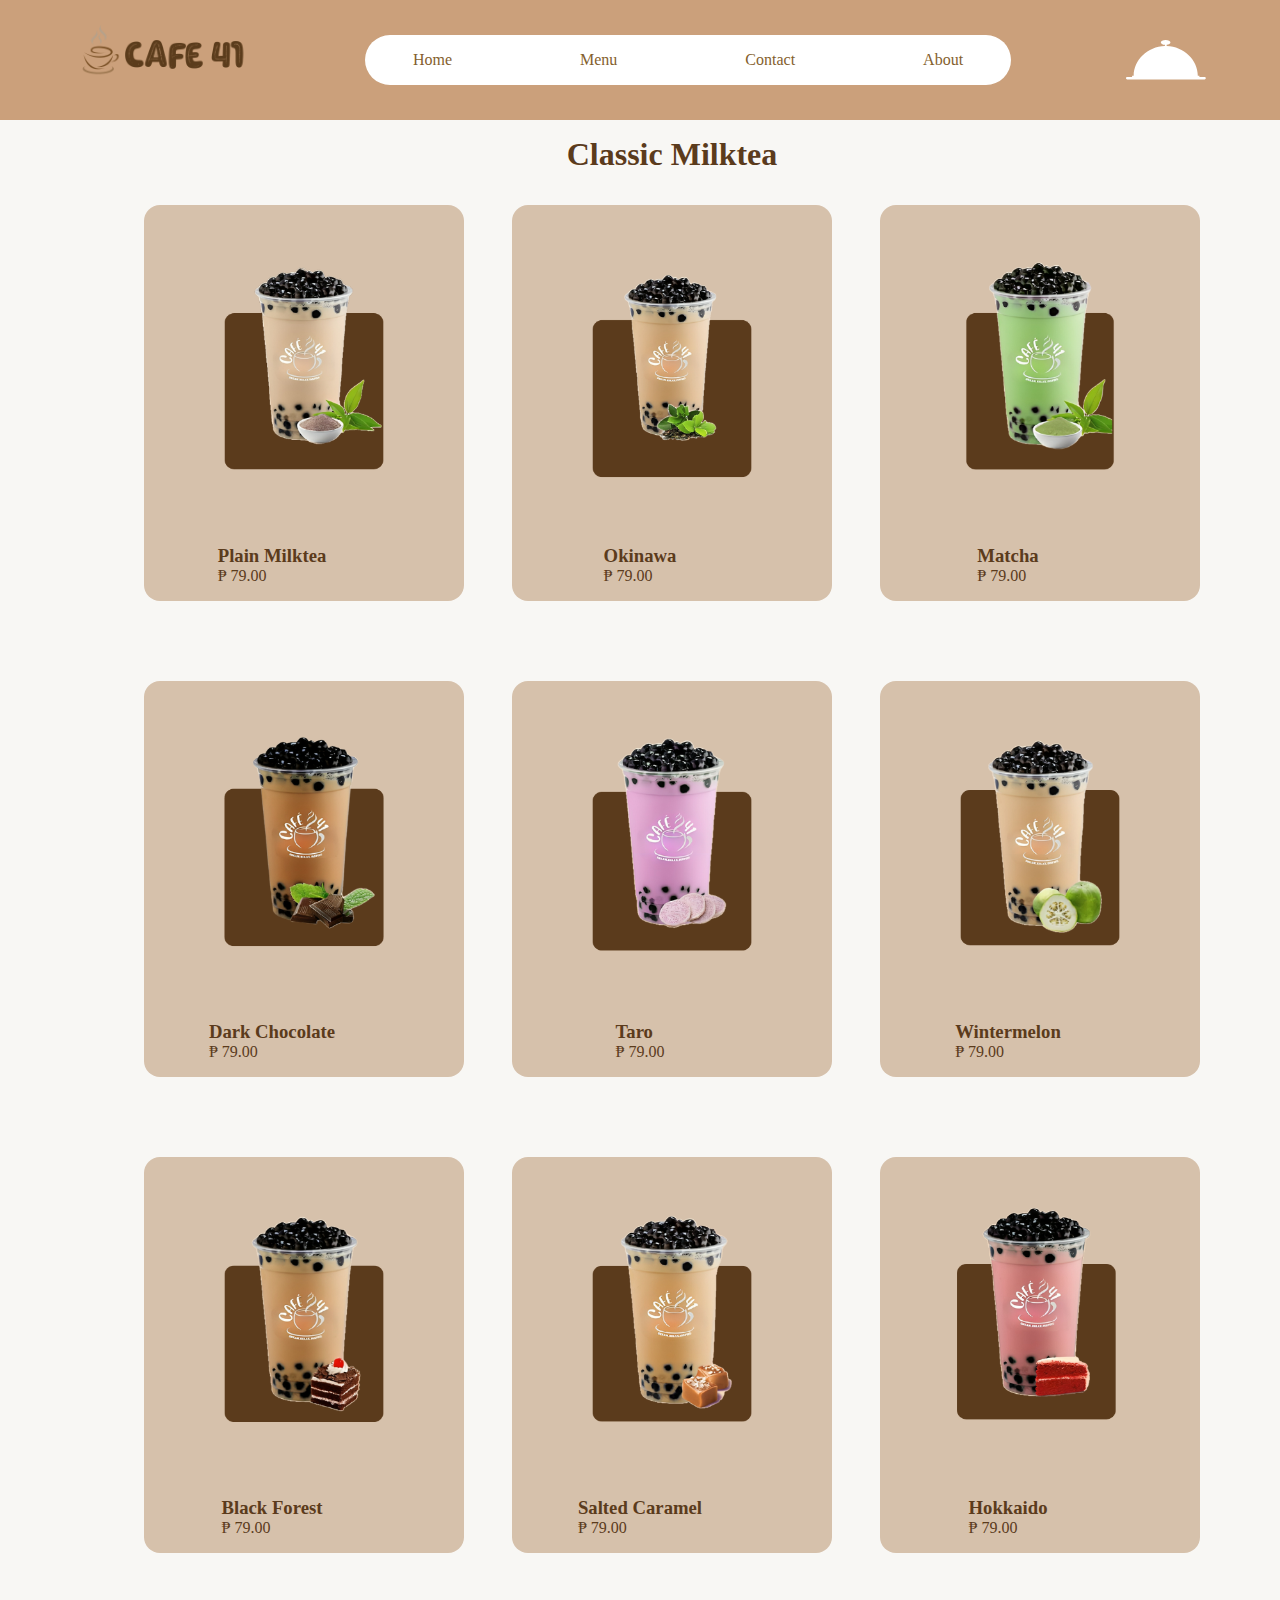
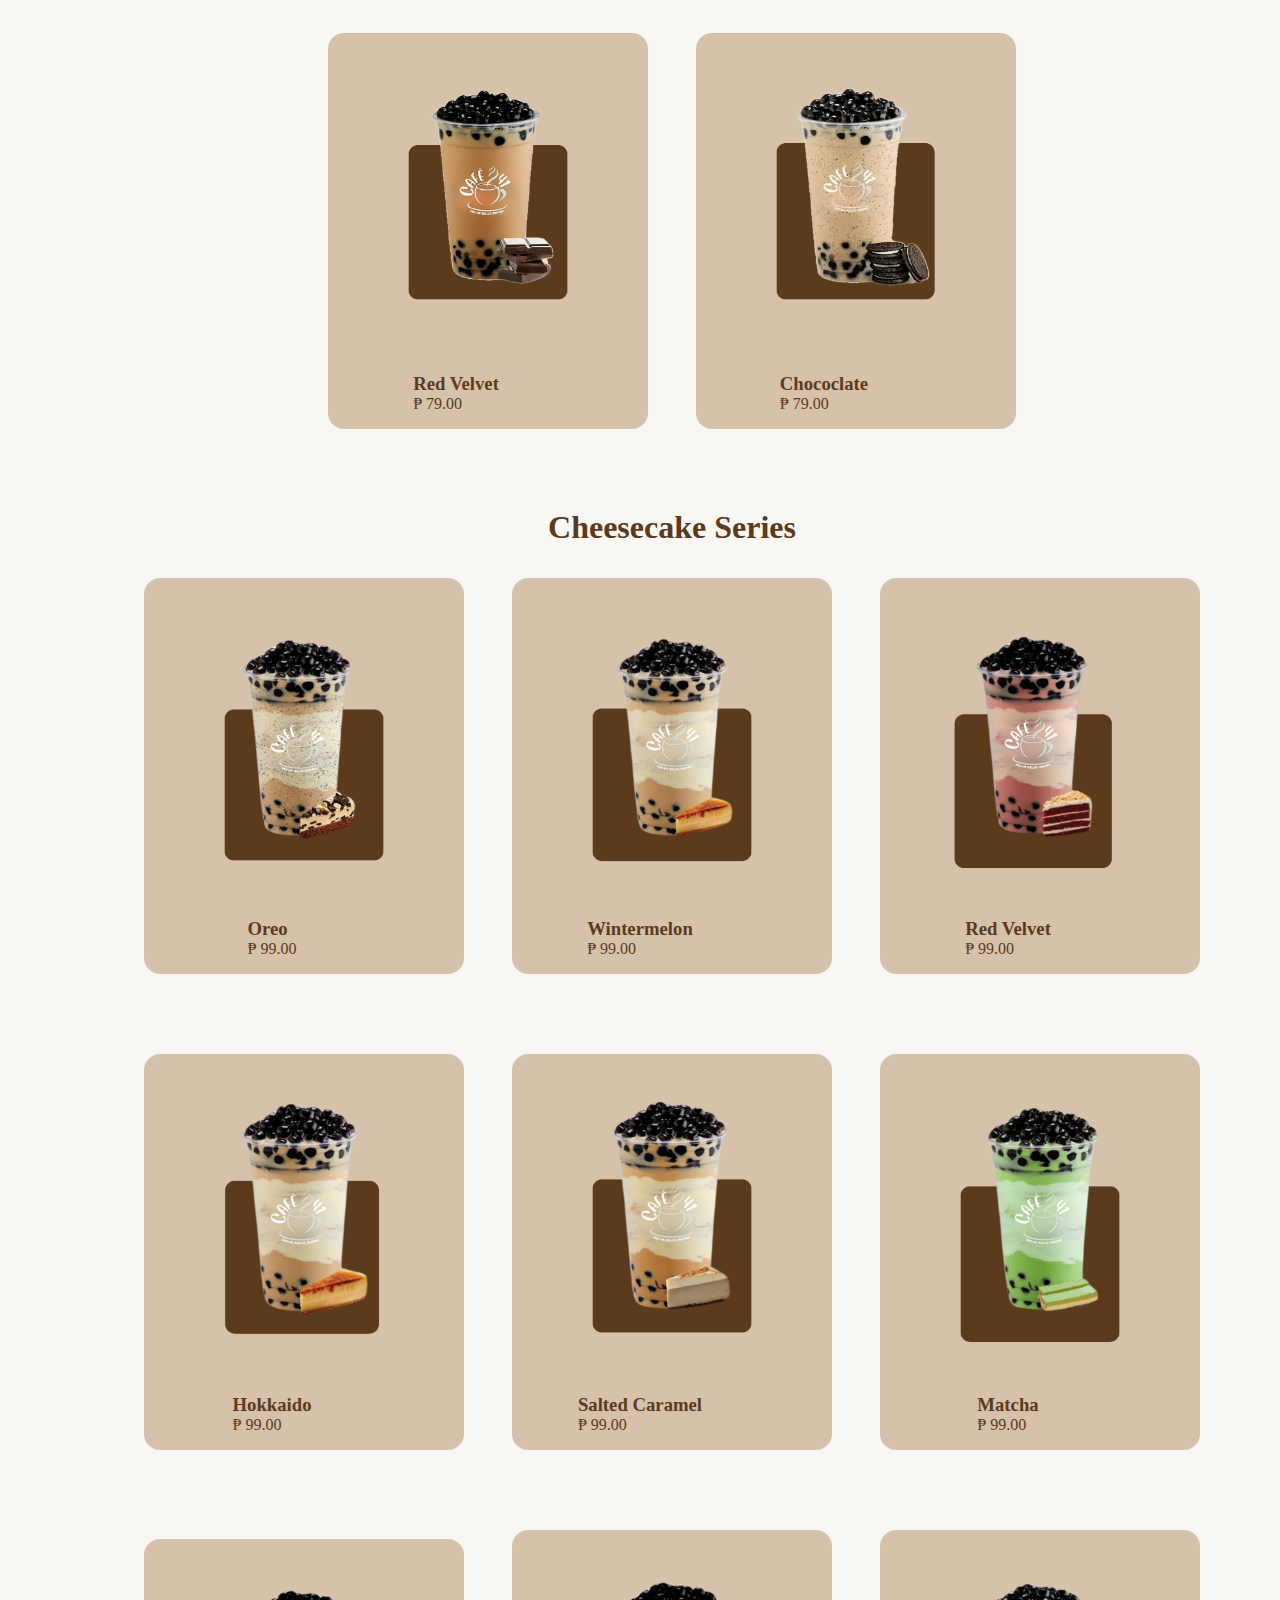
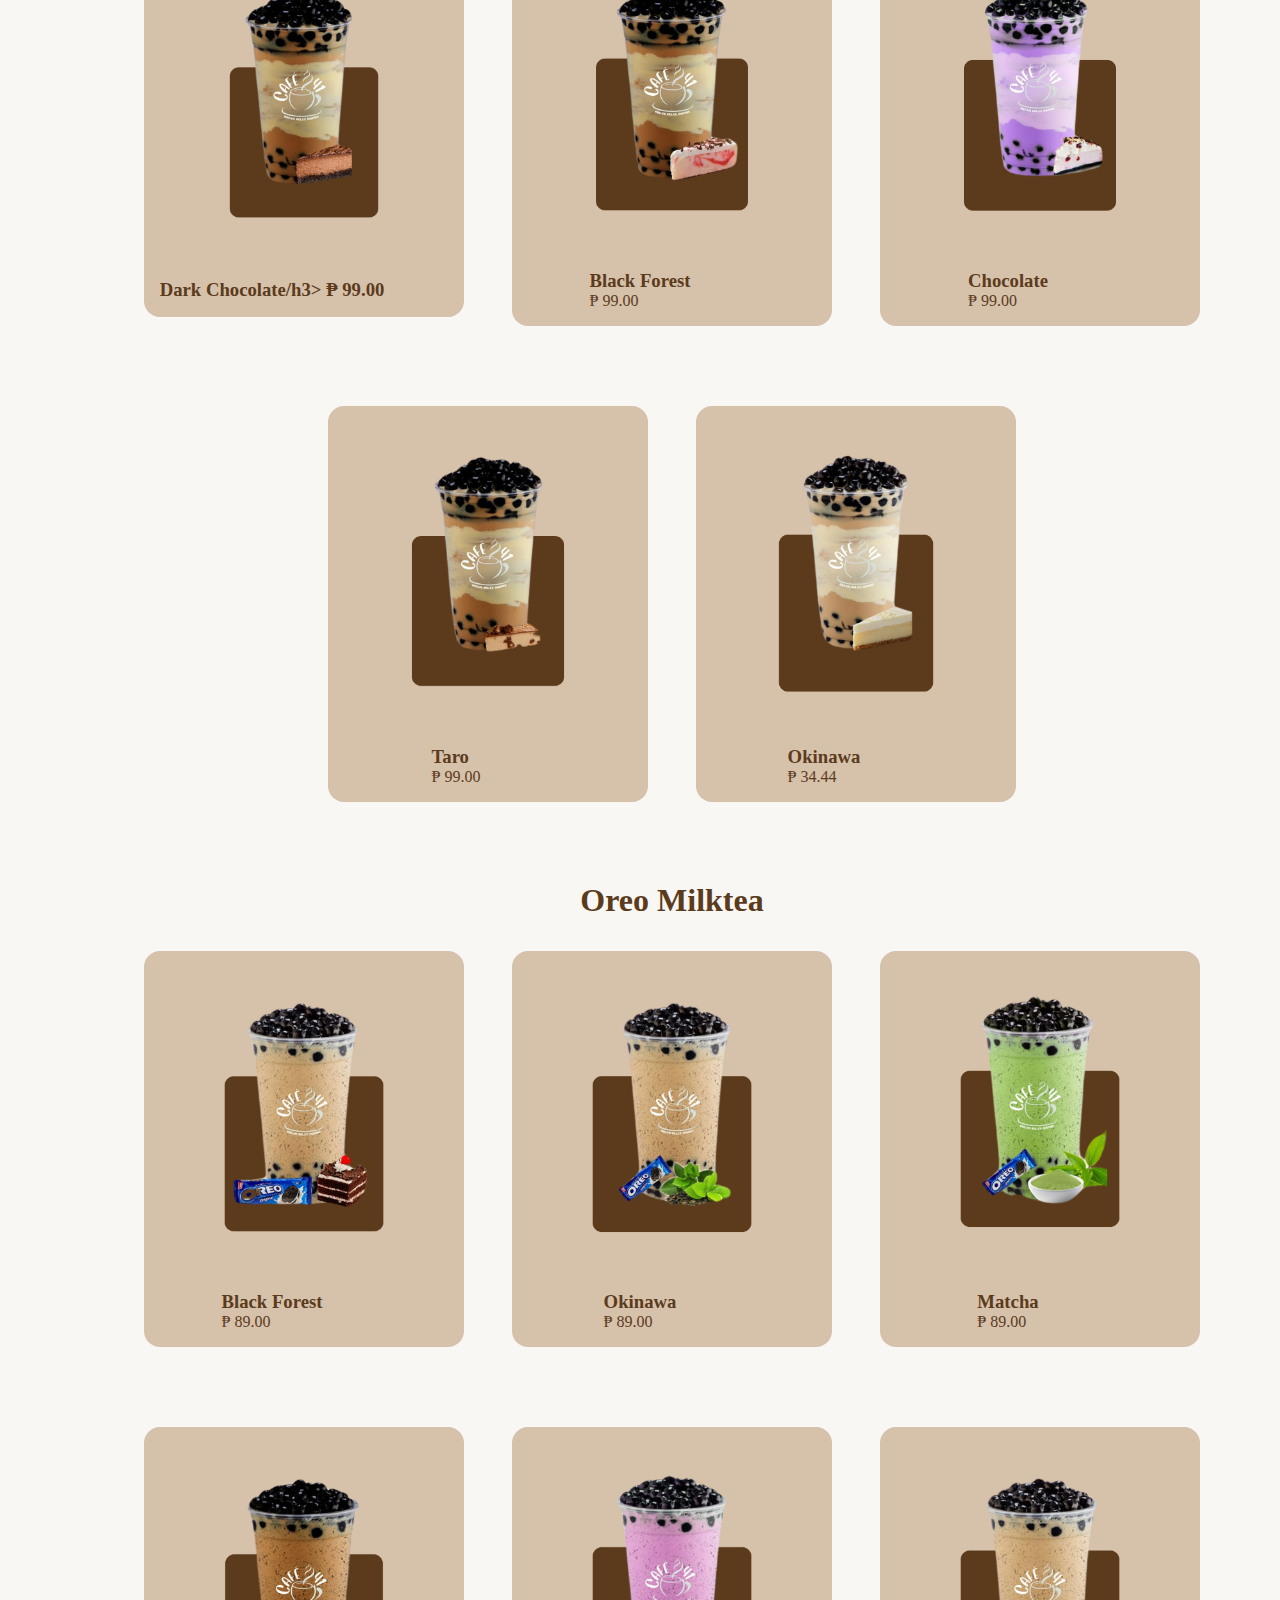
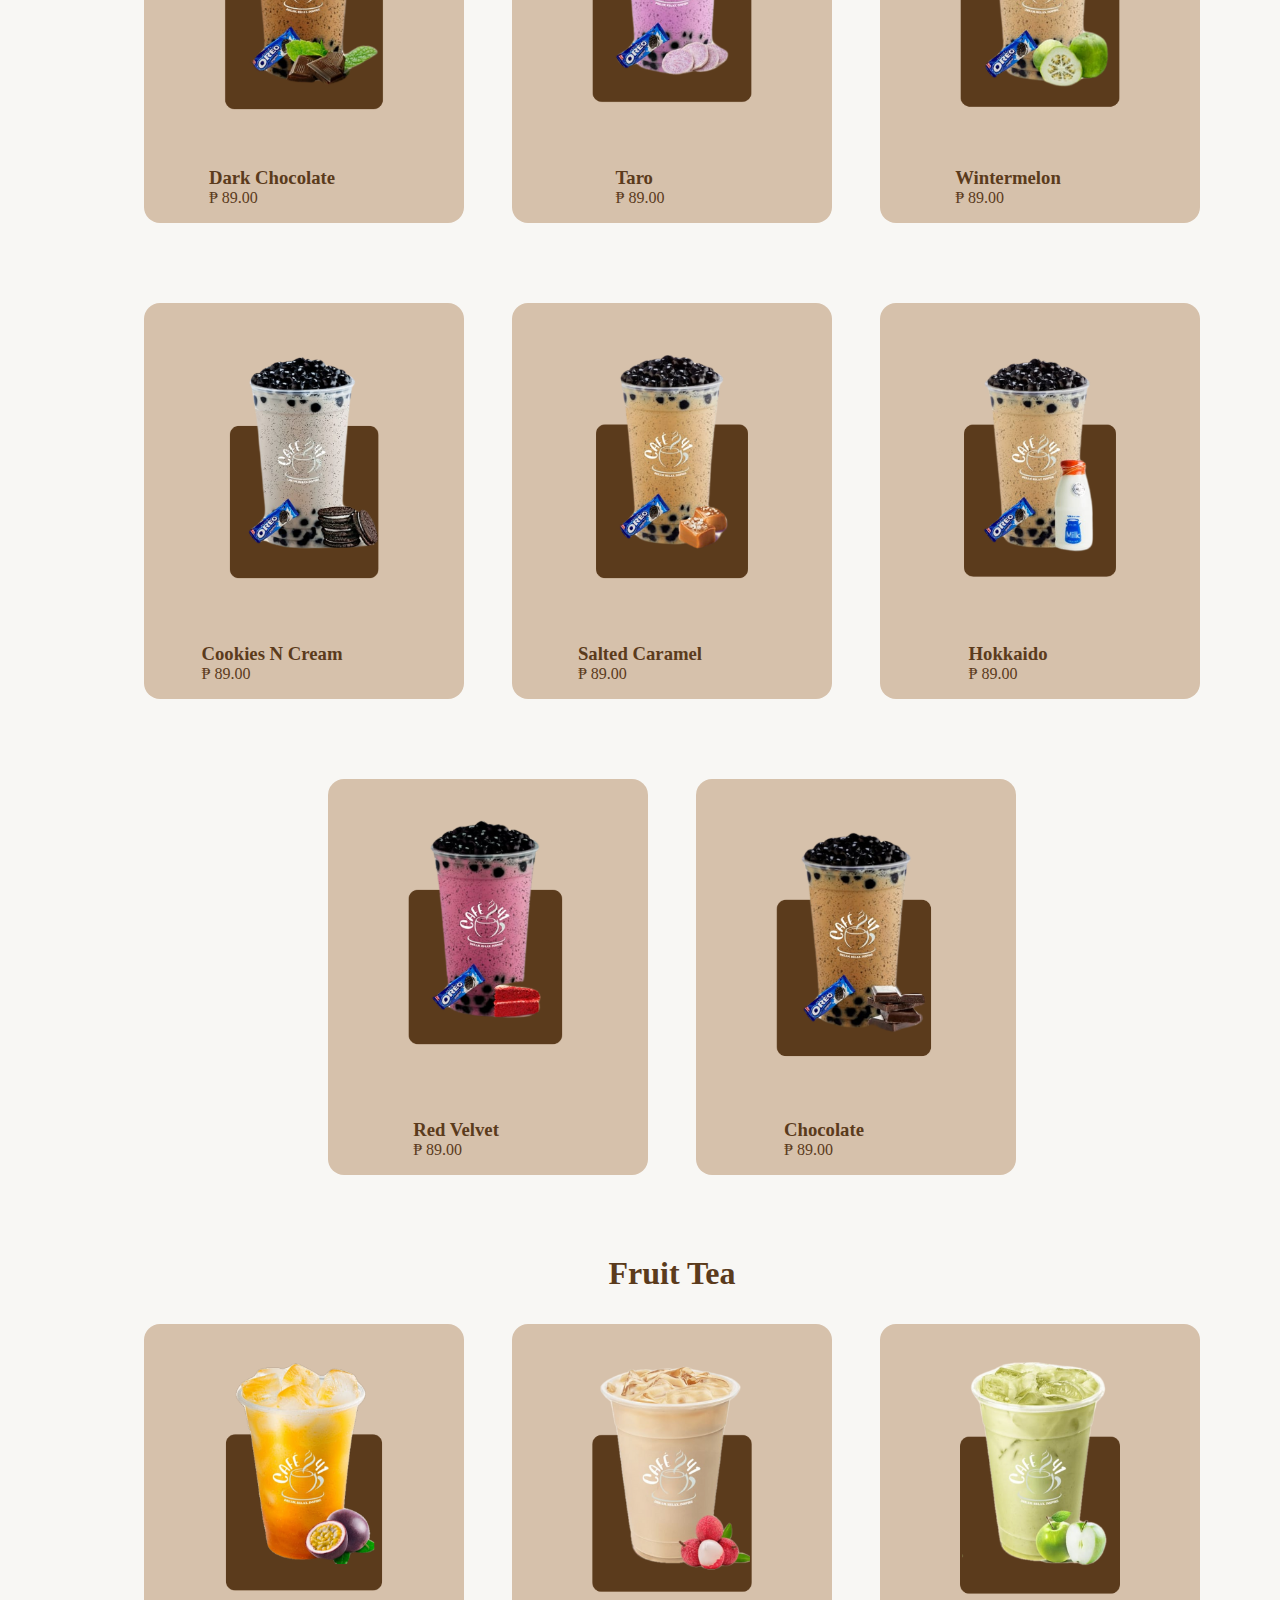
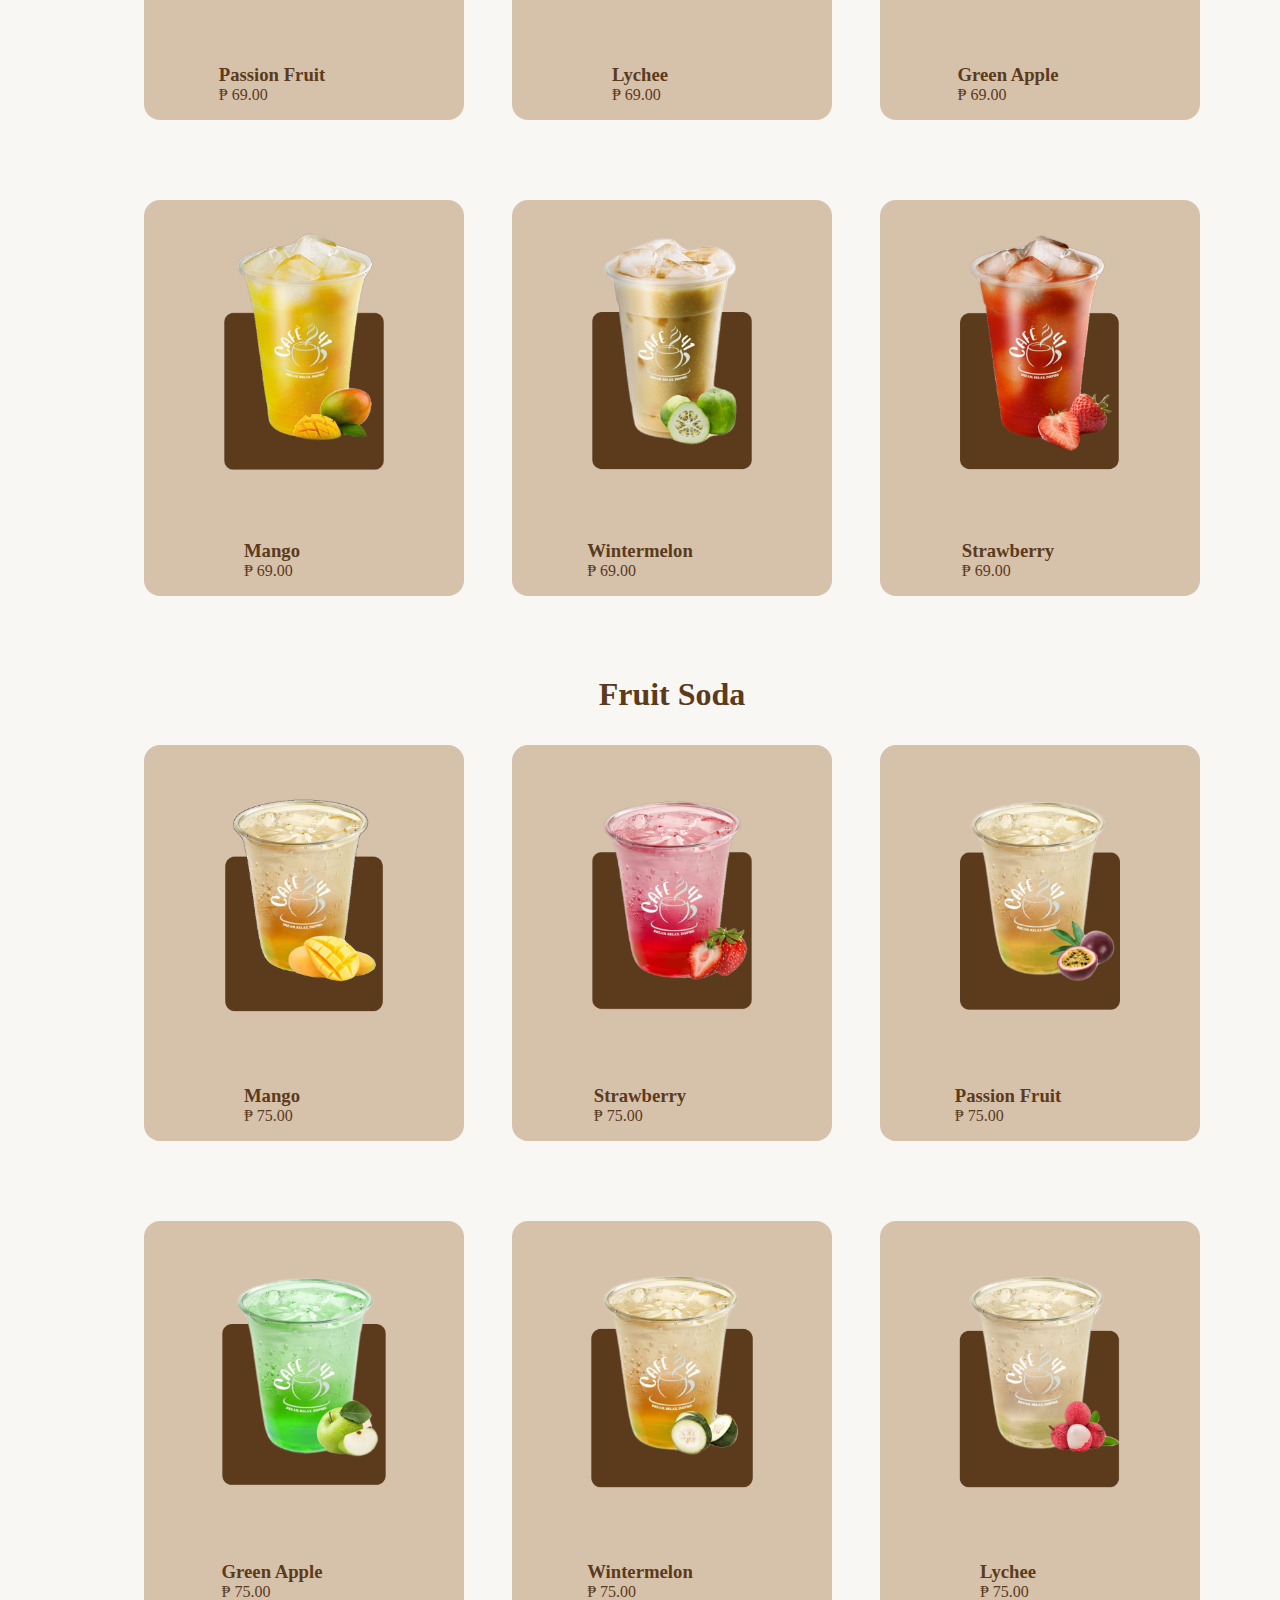
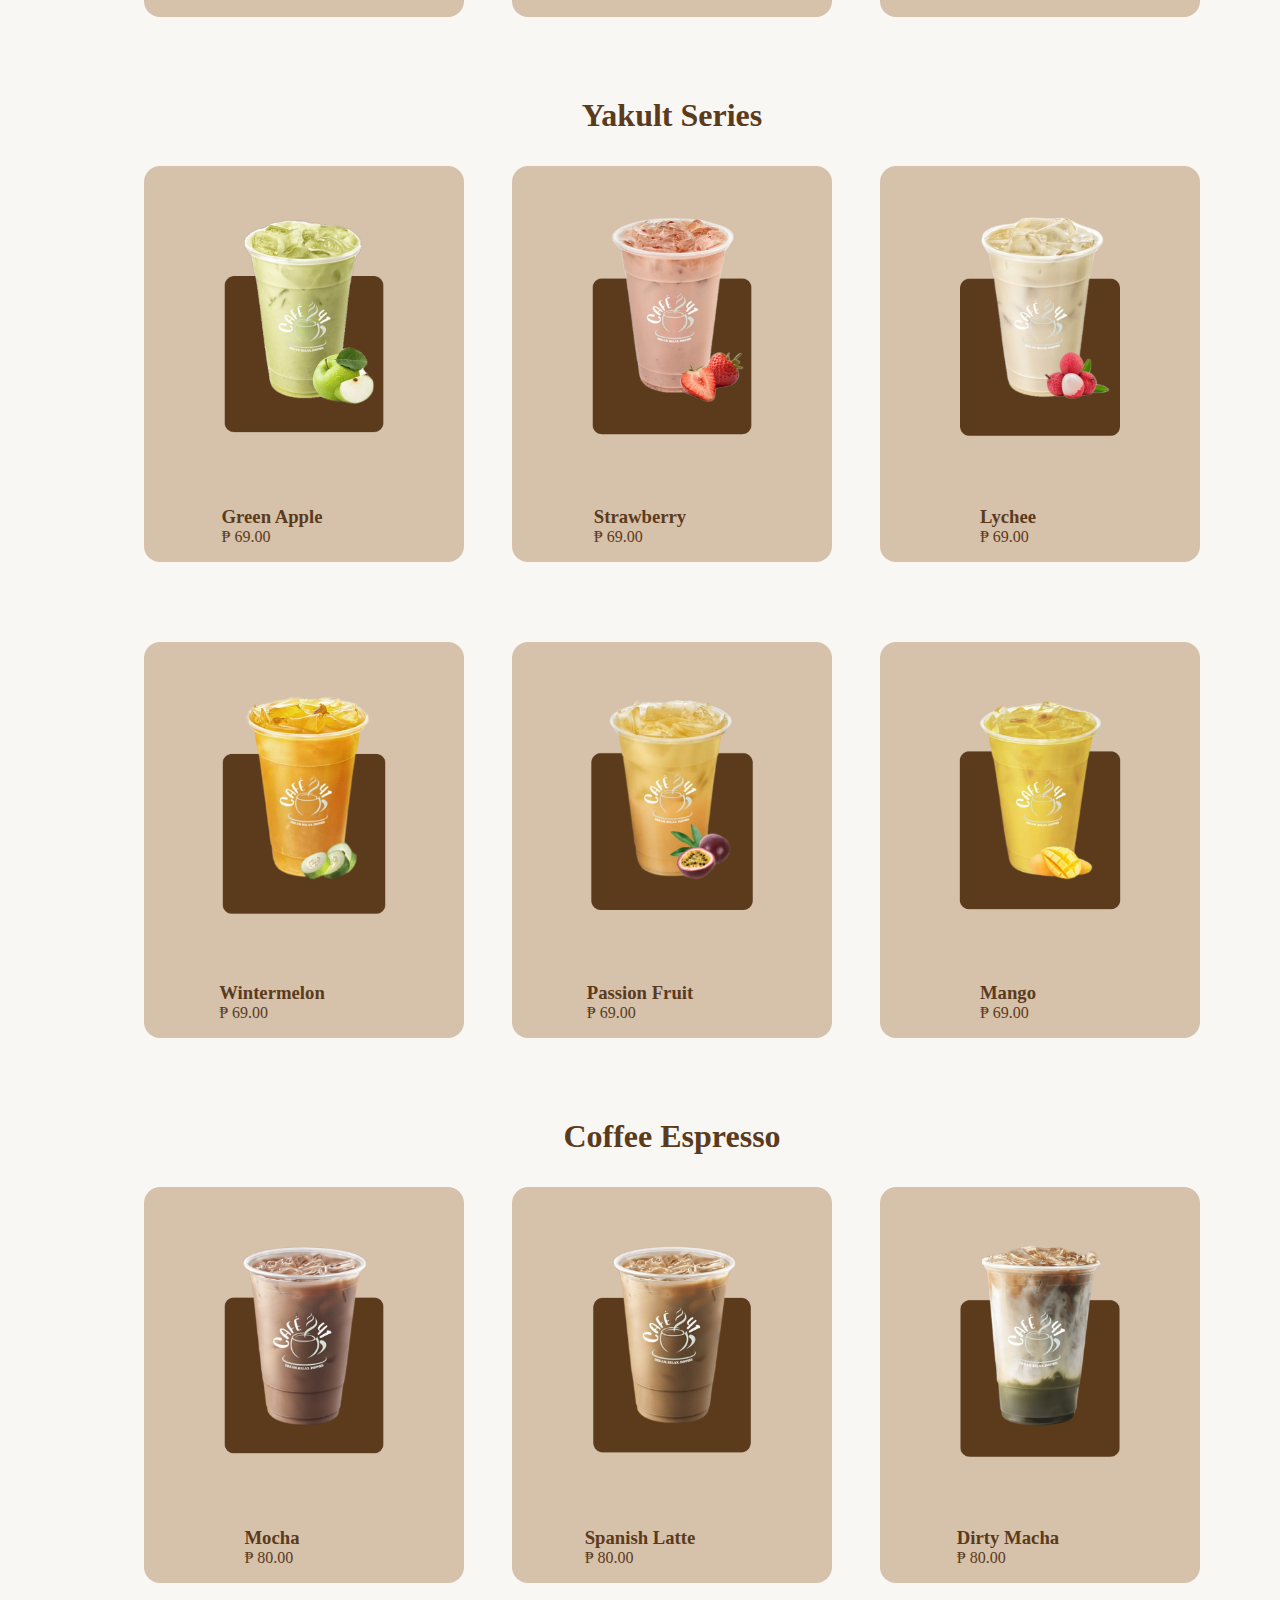
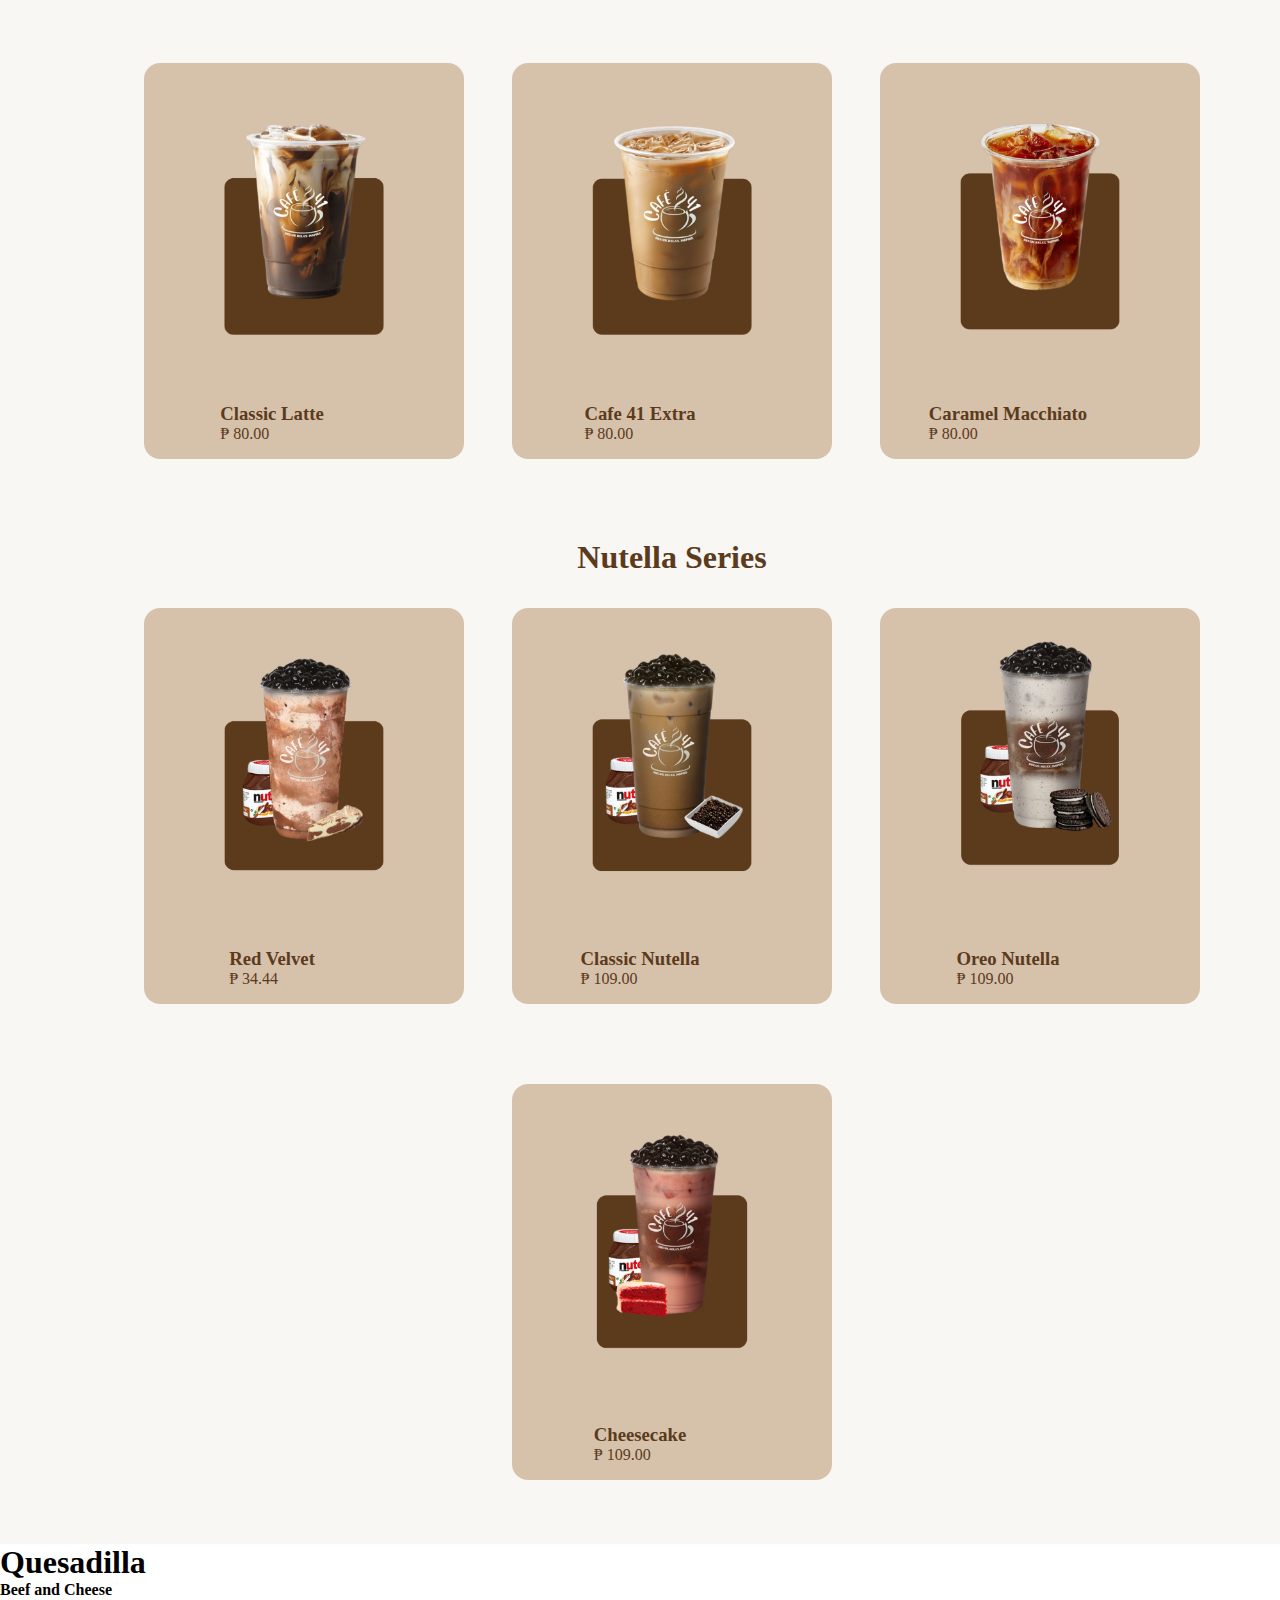
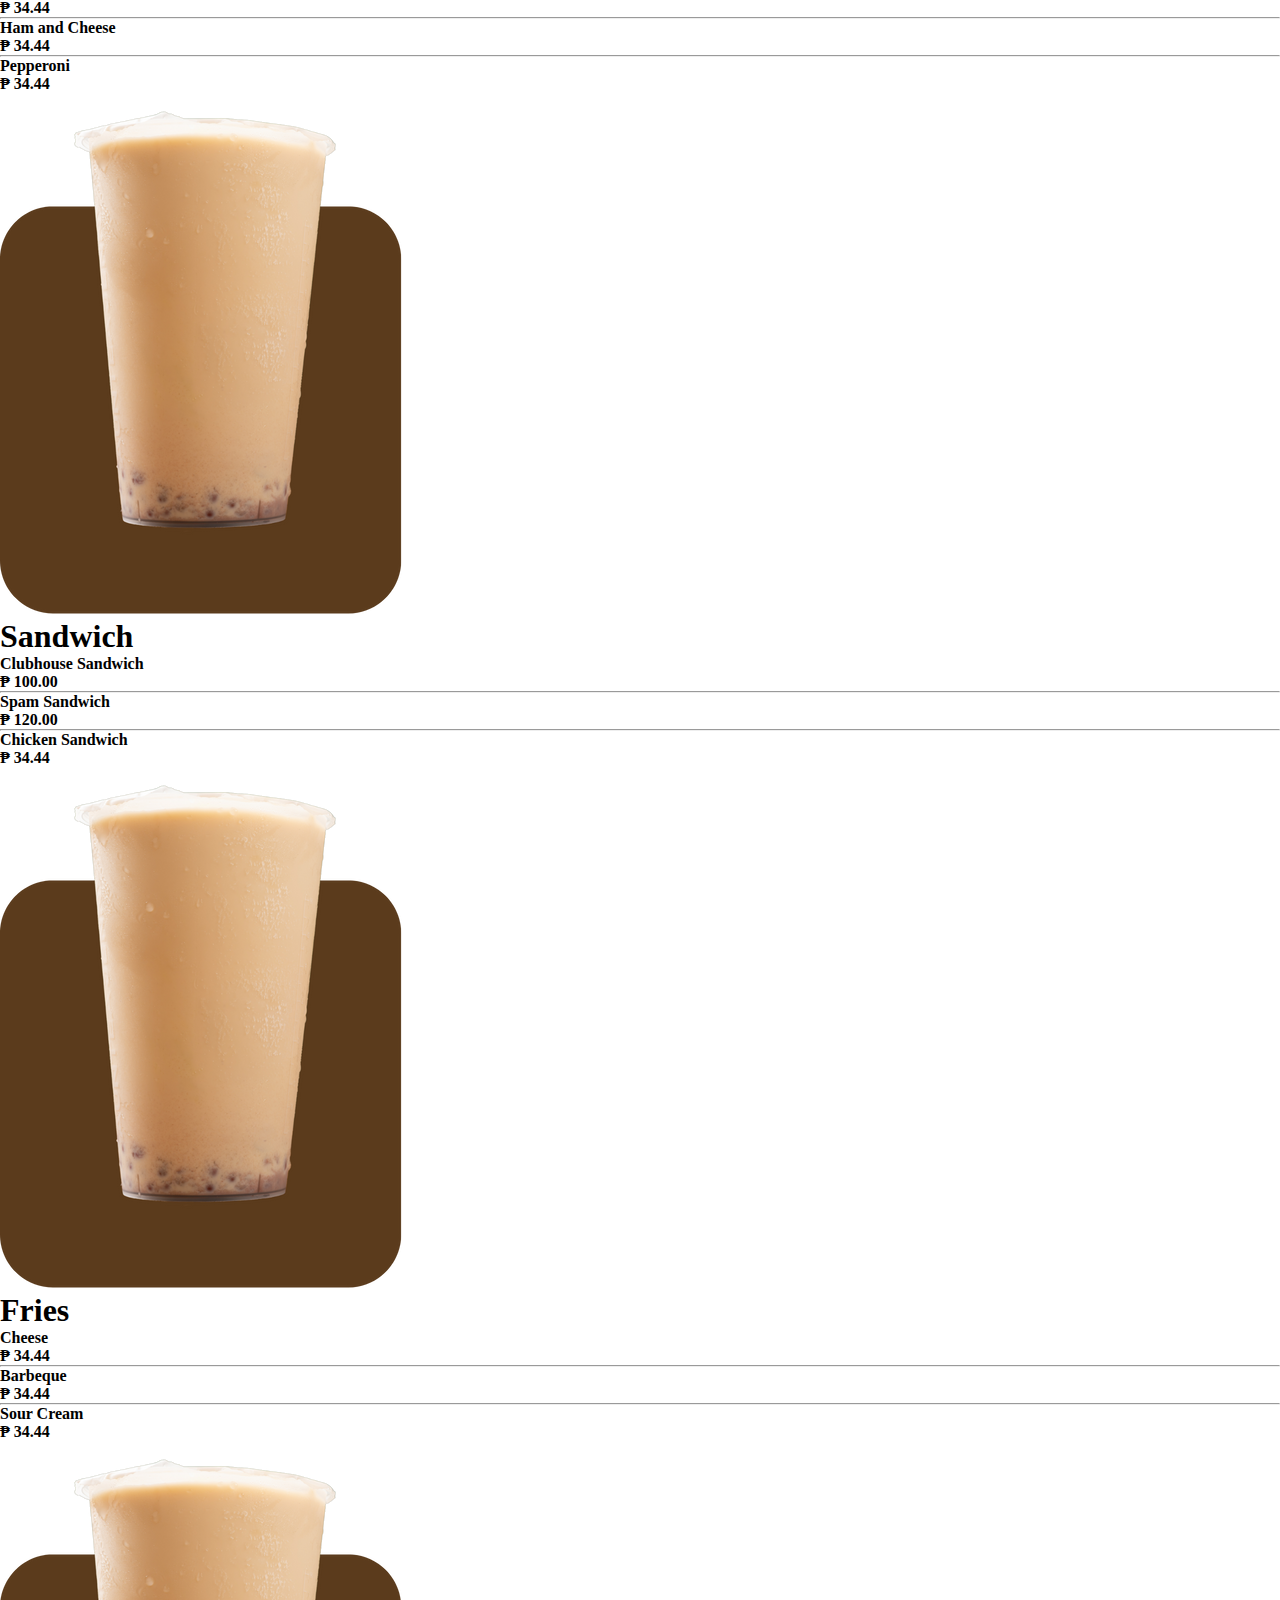
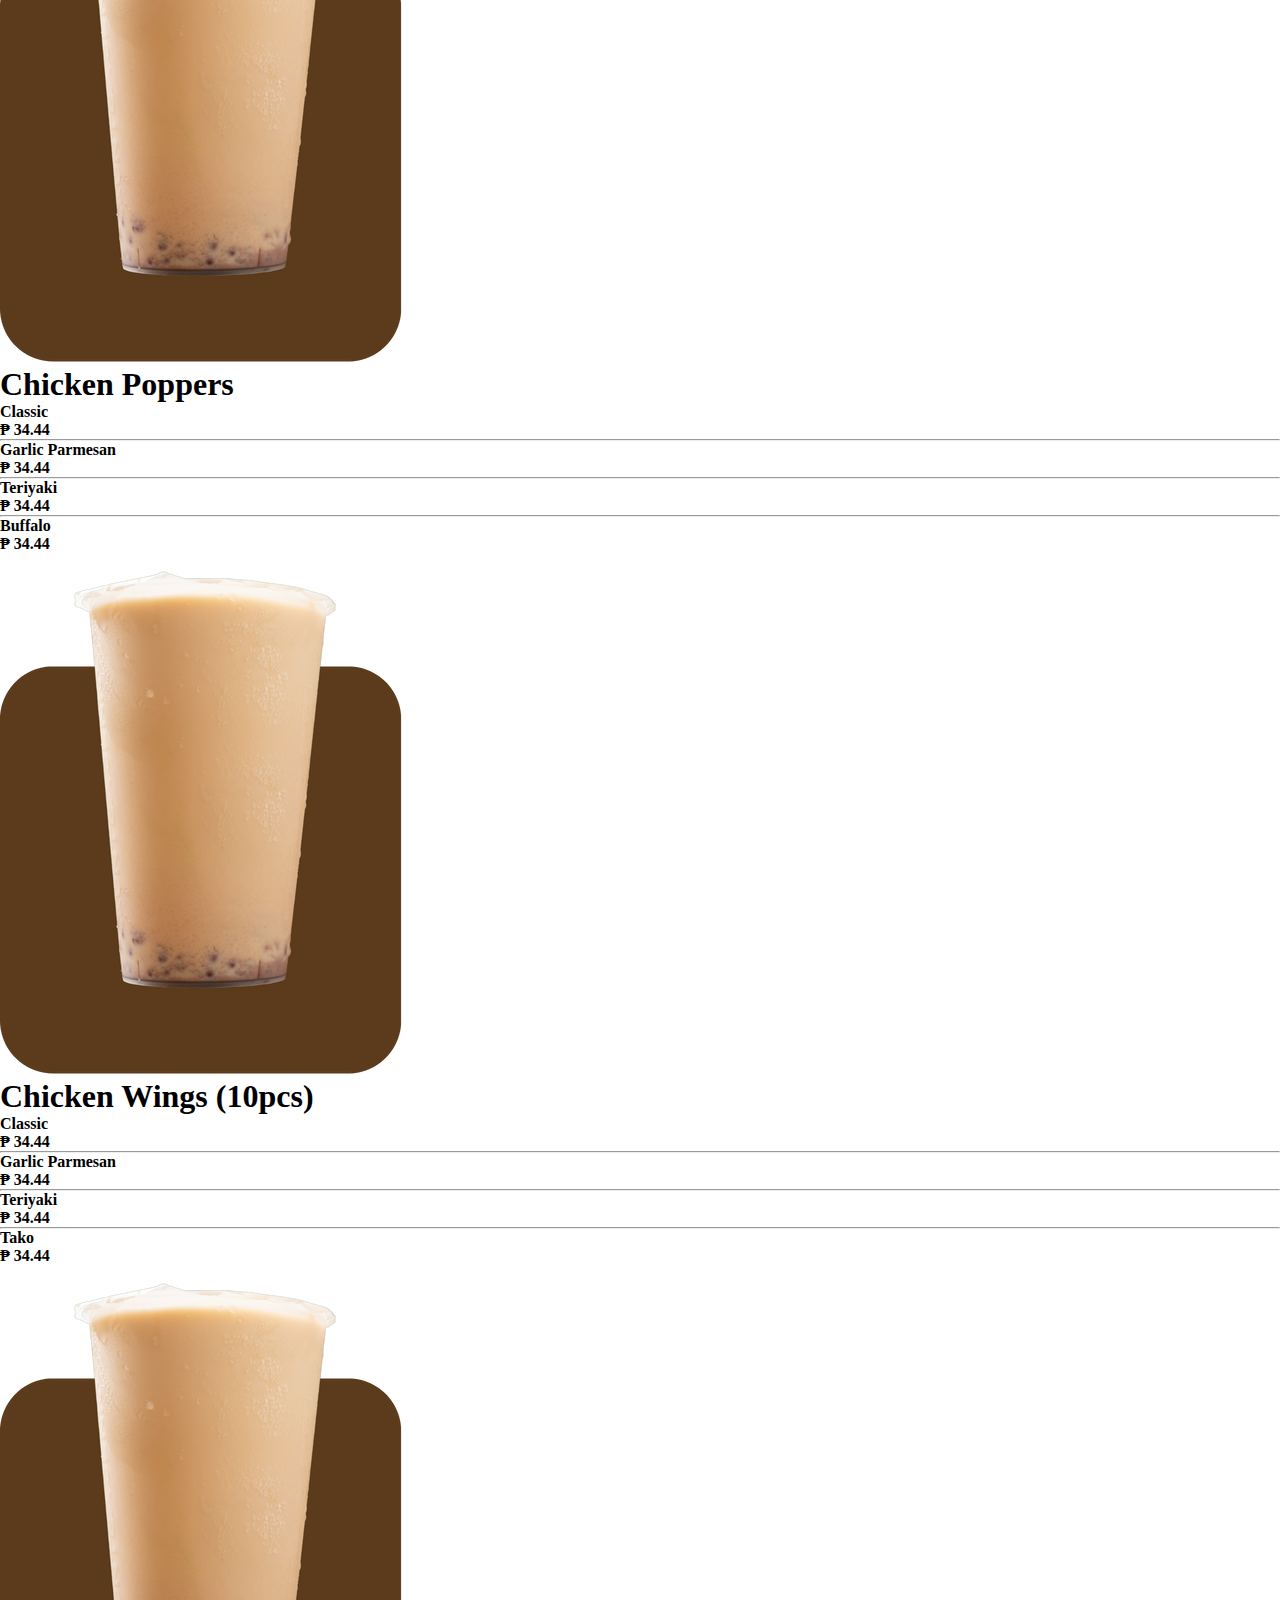
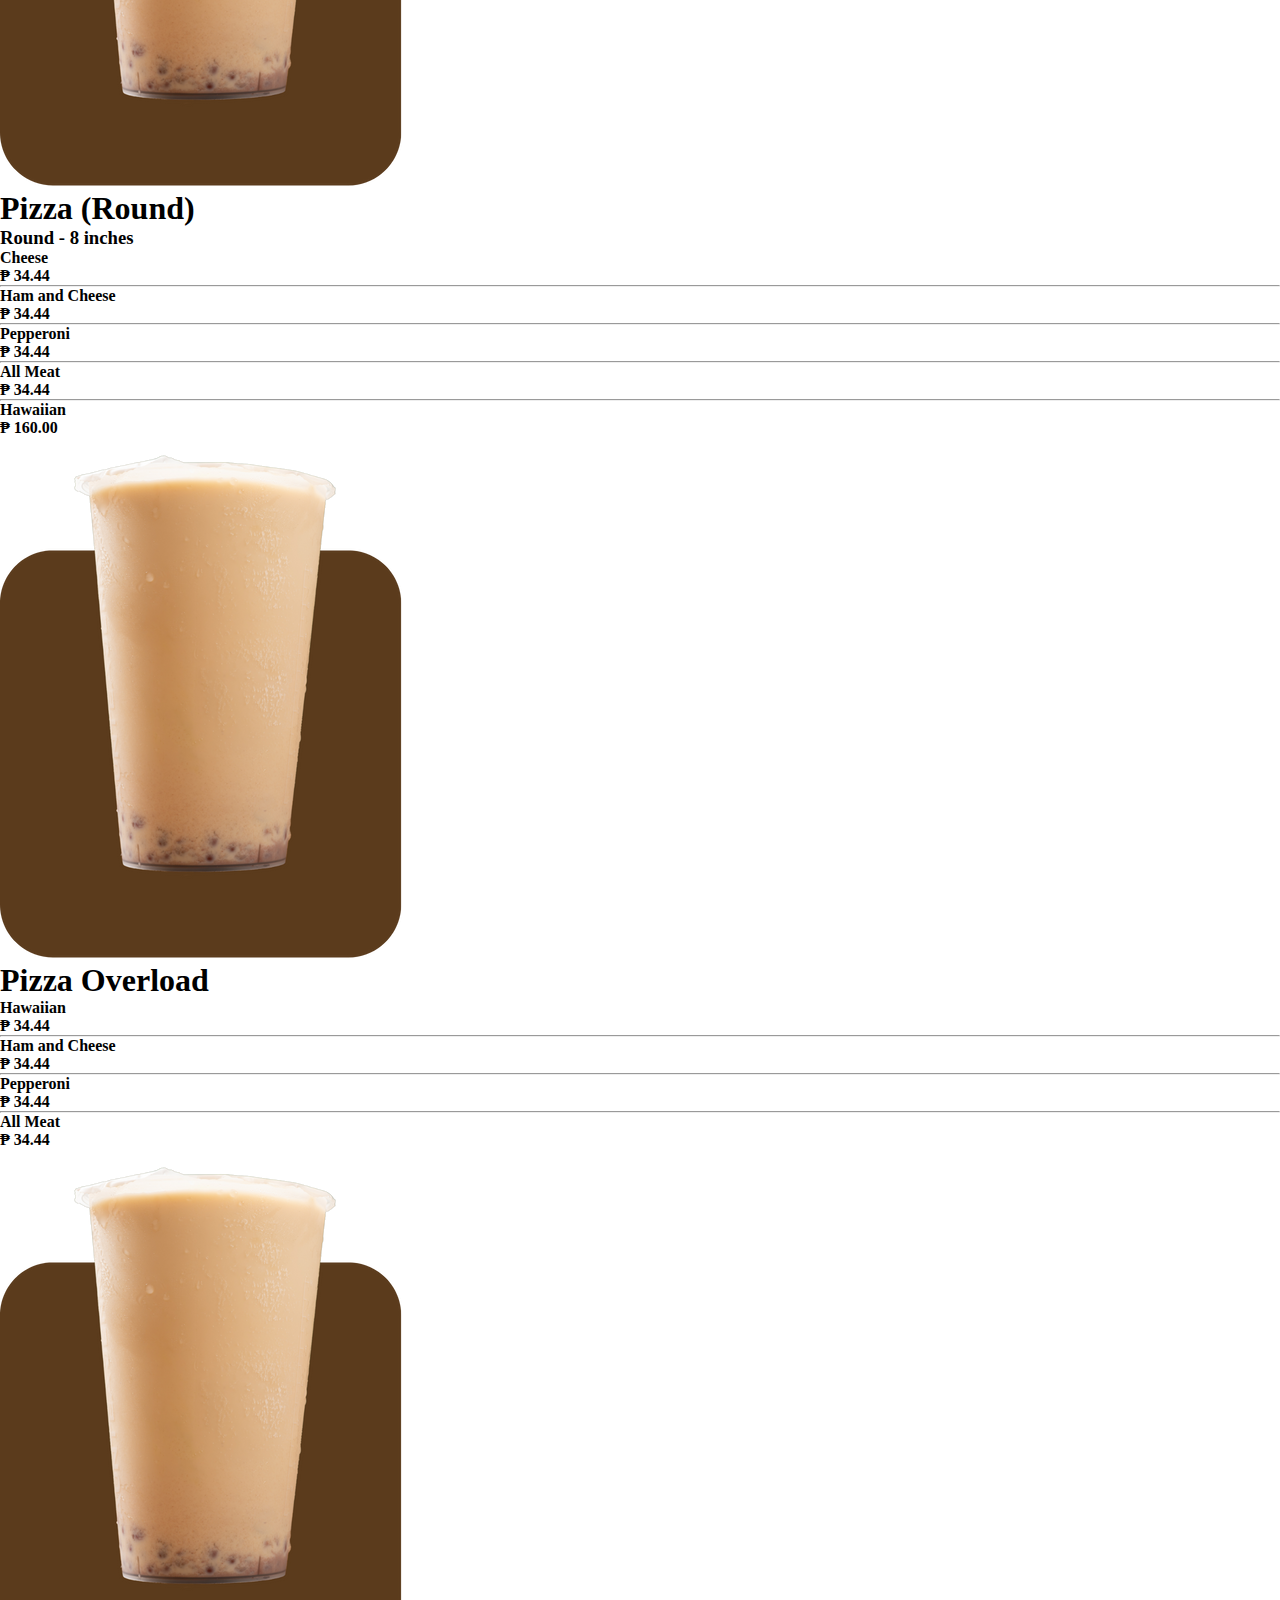
==== commit 547d489d: "user removed" ====
--- a/menu.html
+++ b/menu.html
@@ -28,7 +28,6 @@
          <a href="#menu">Menu <i class="ri-arrow-drop-down-fill"></i></a>
          <a href="#contact">Contact</a>
          <a href="#about">About</a>
-         <i class="fas fa-user"></i>
      
        </div>
      
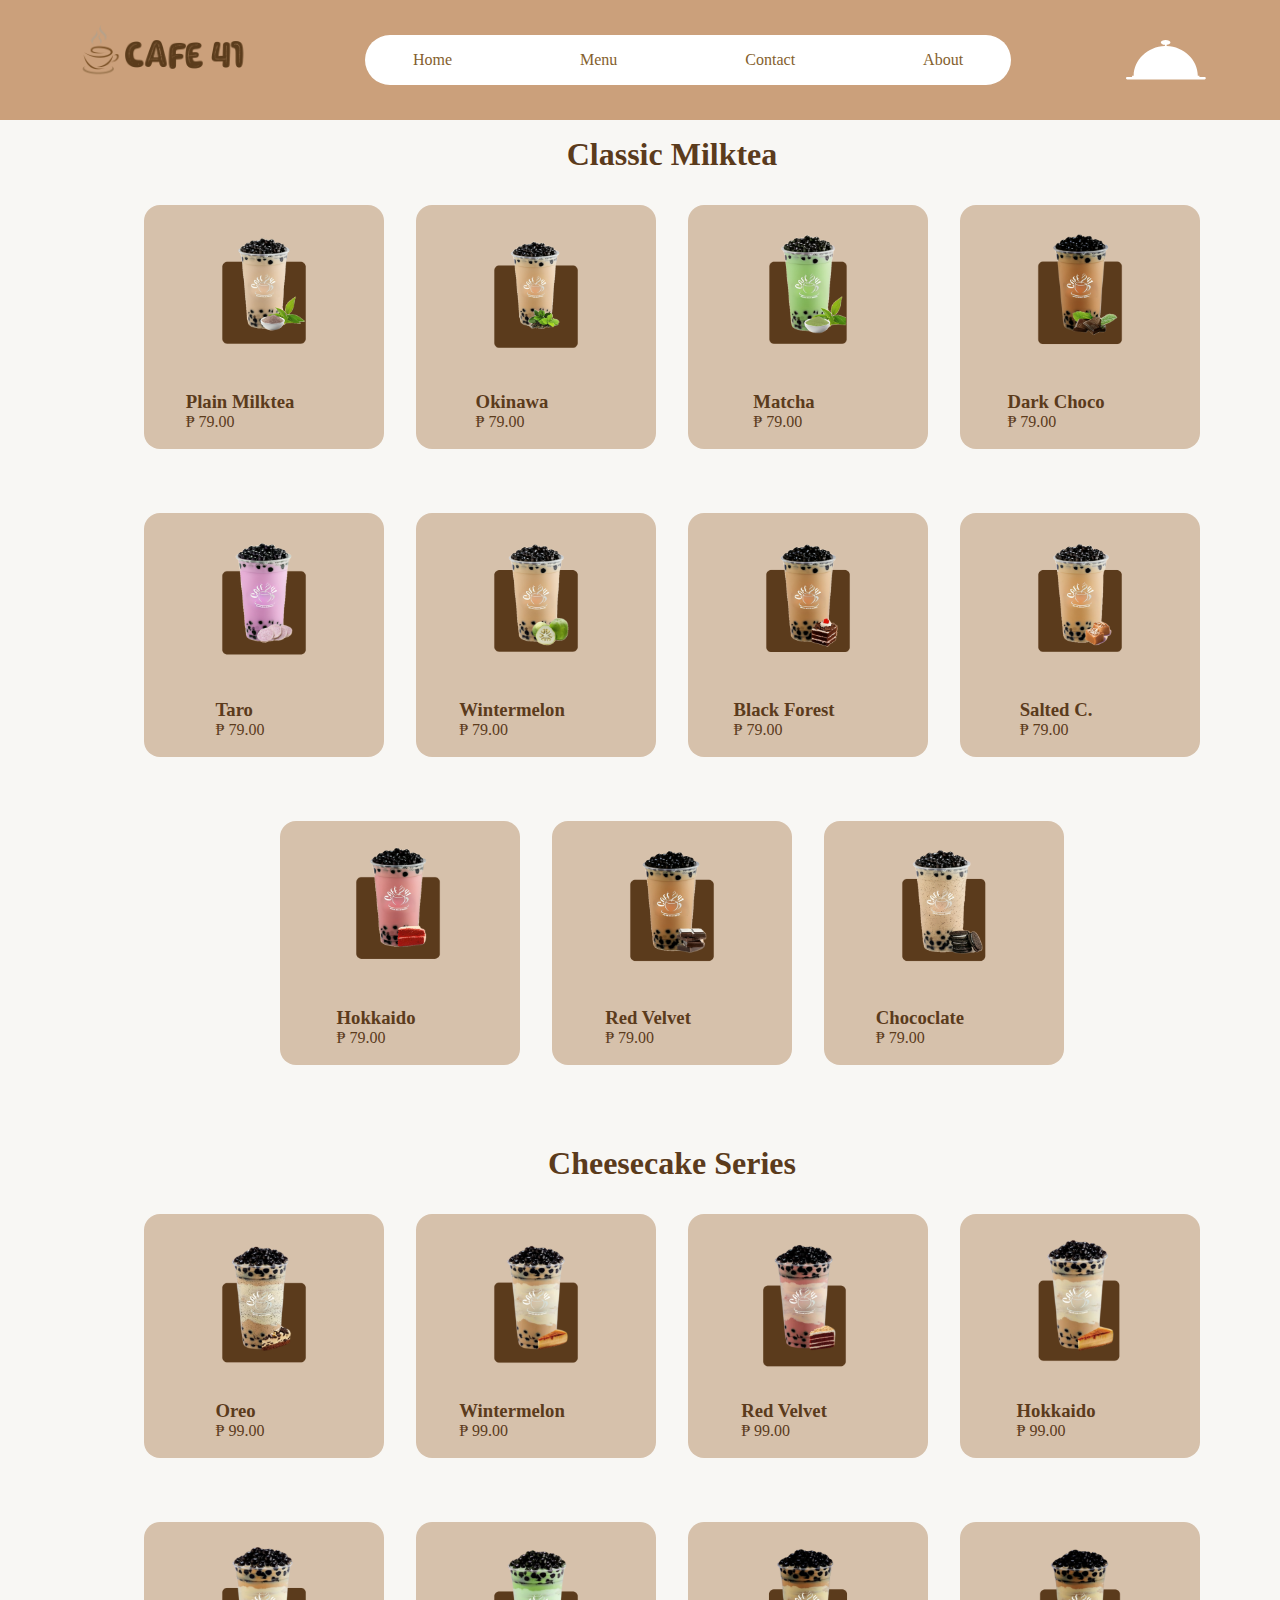
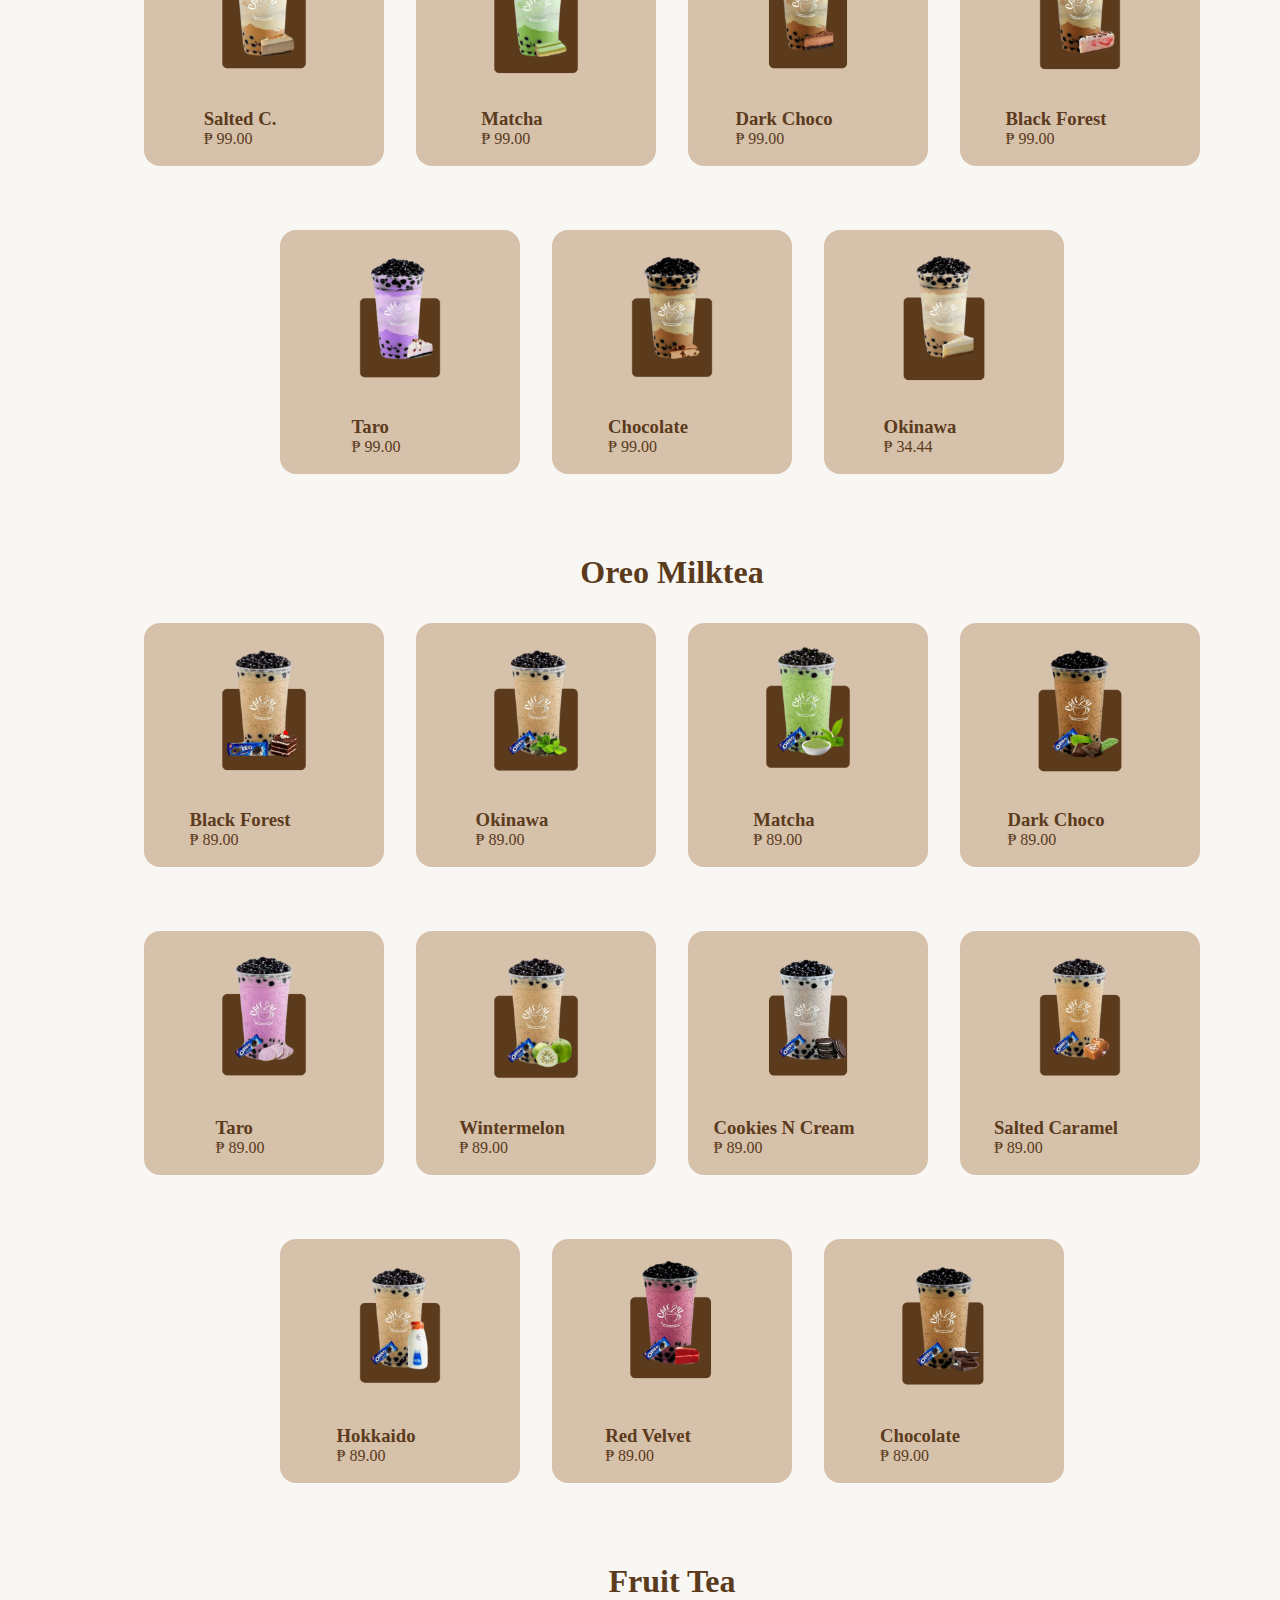
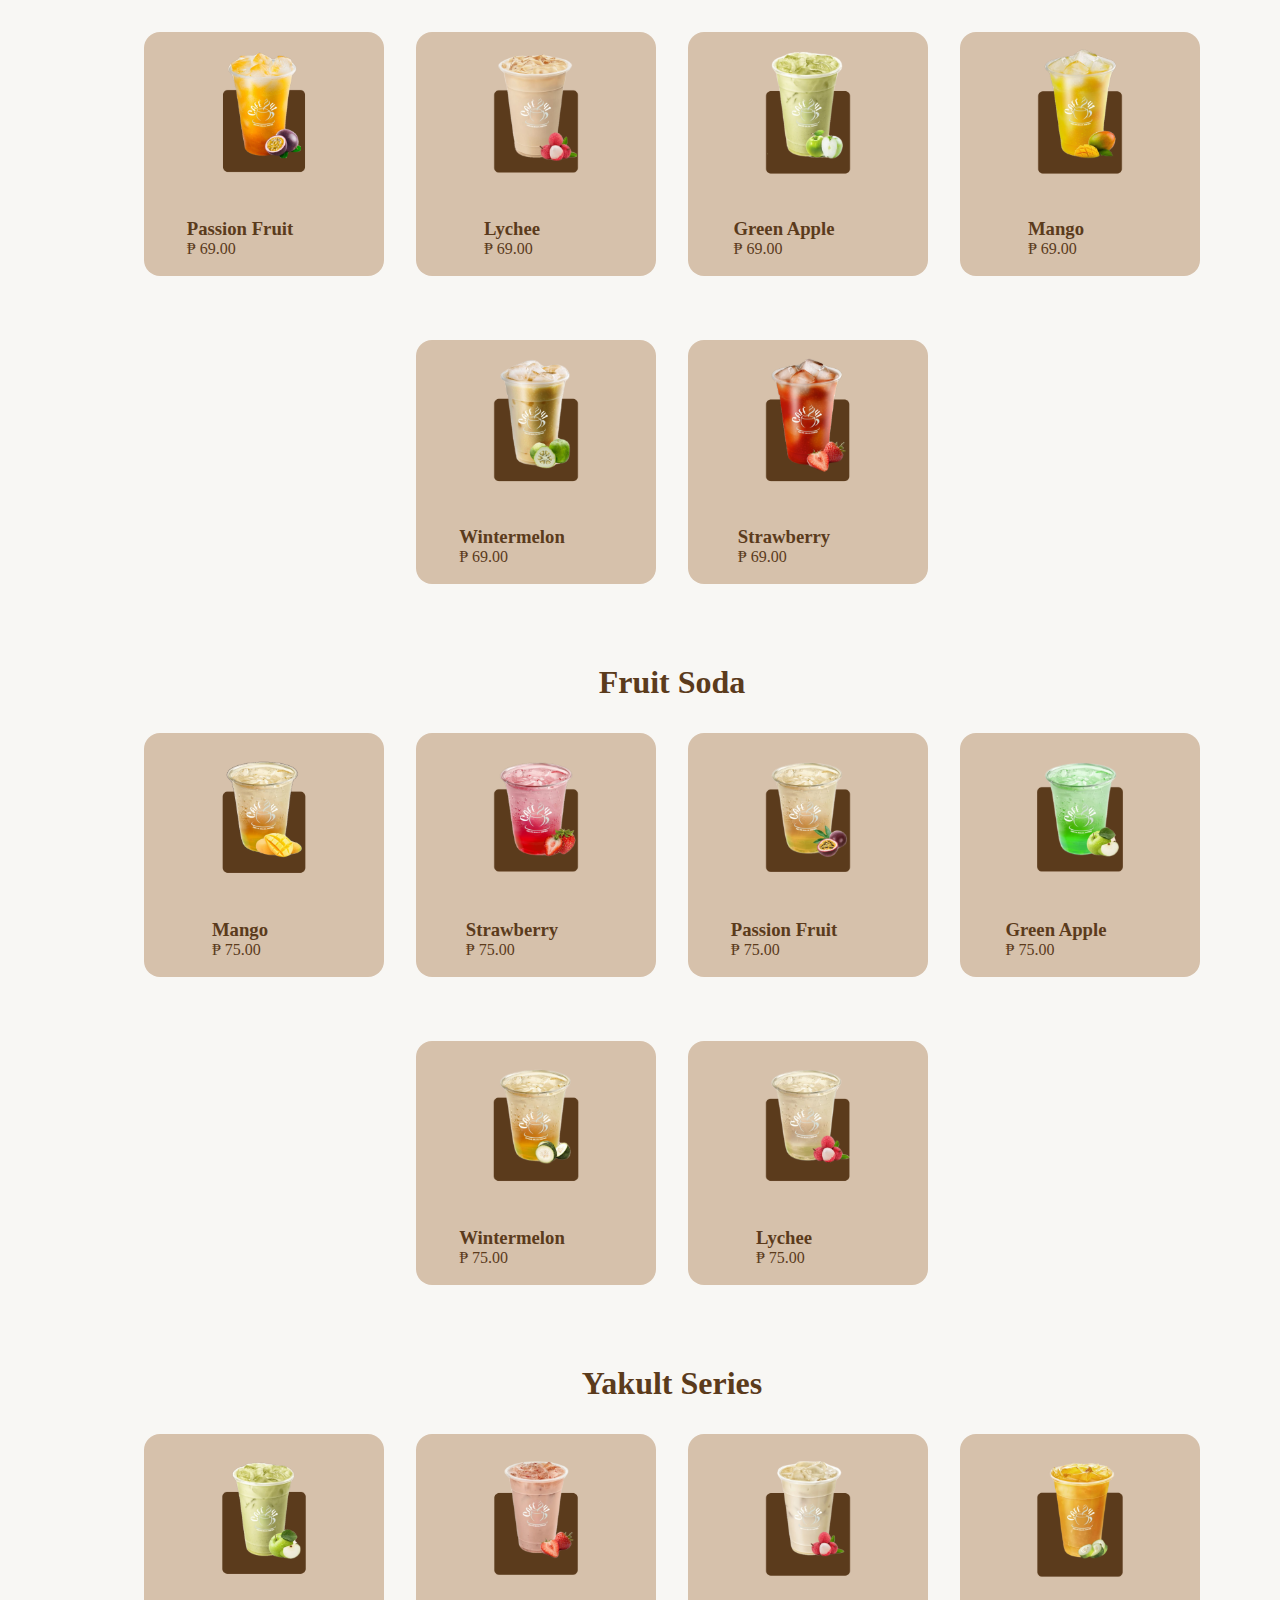
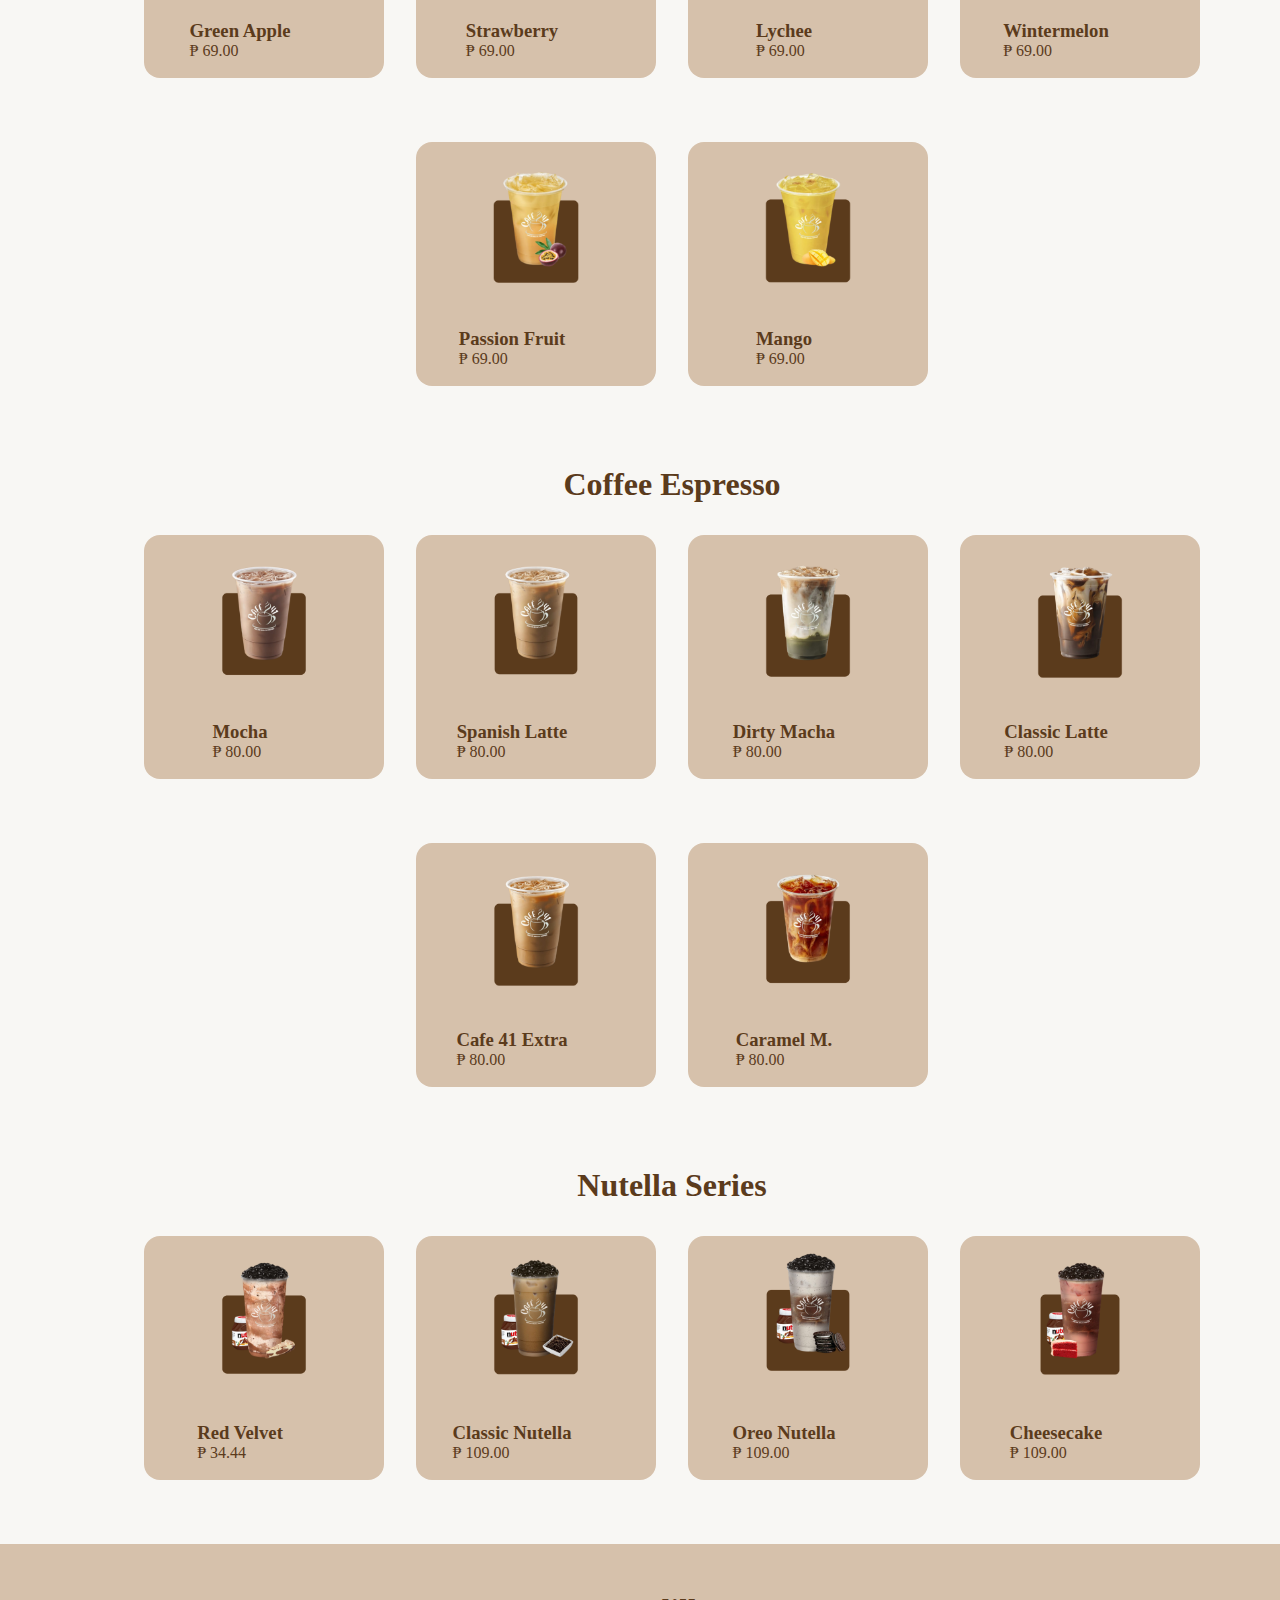
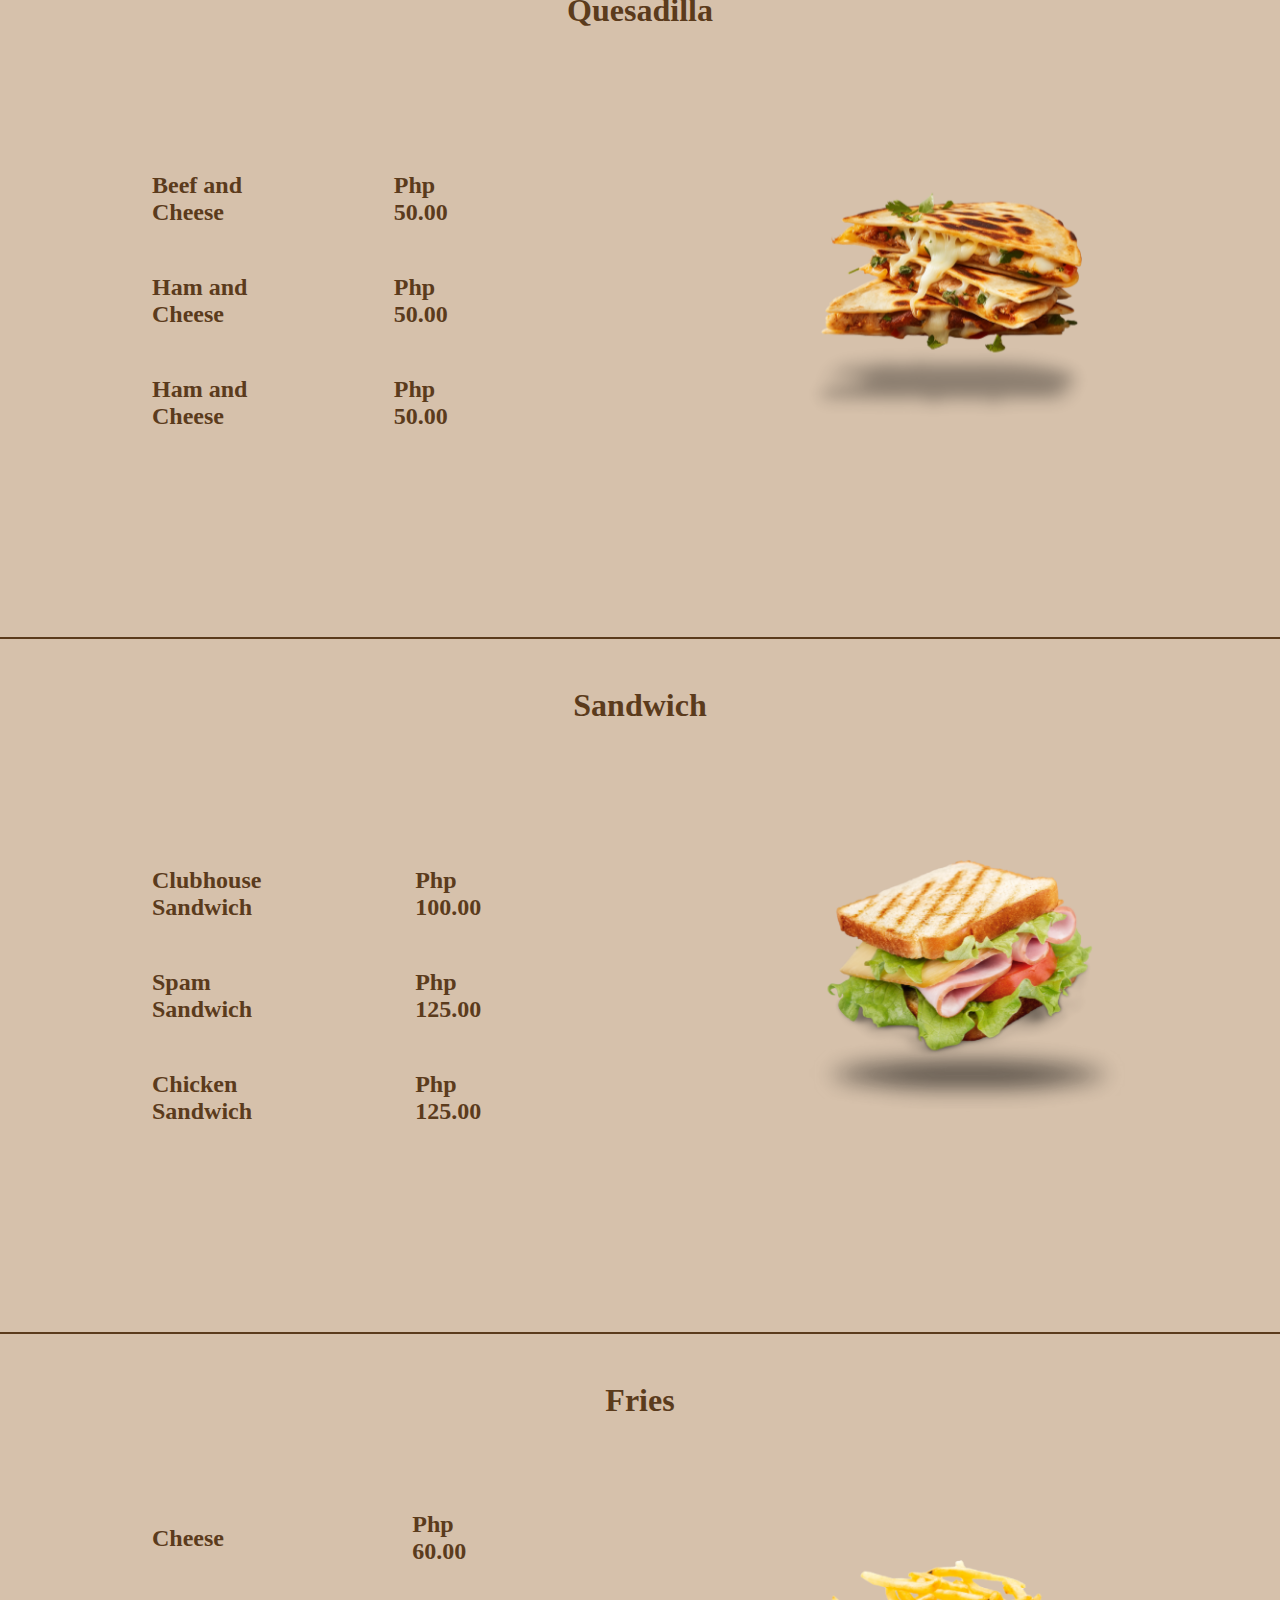
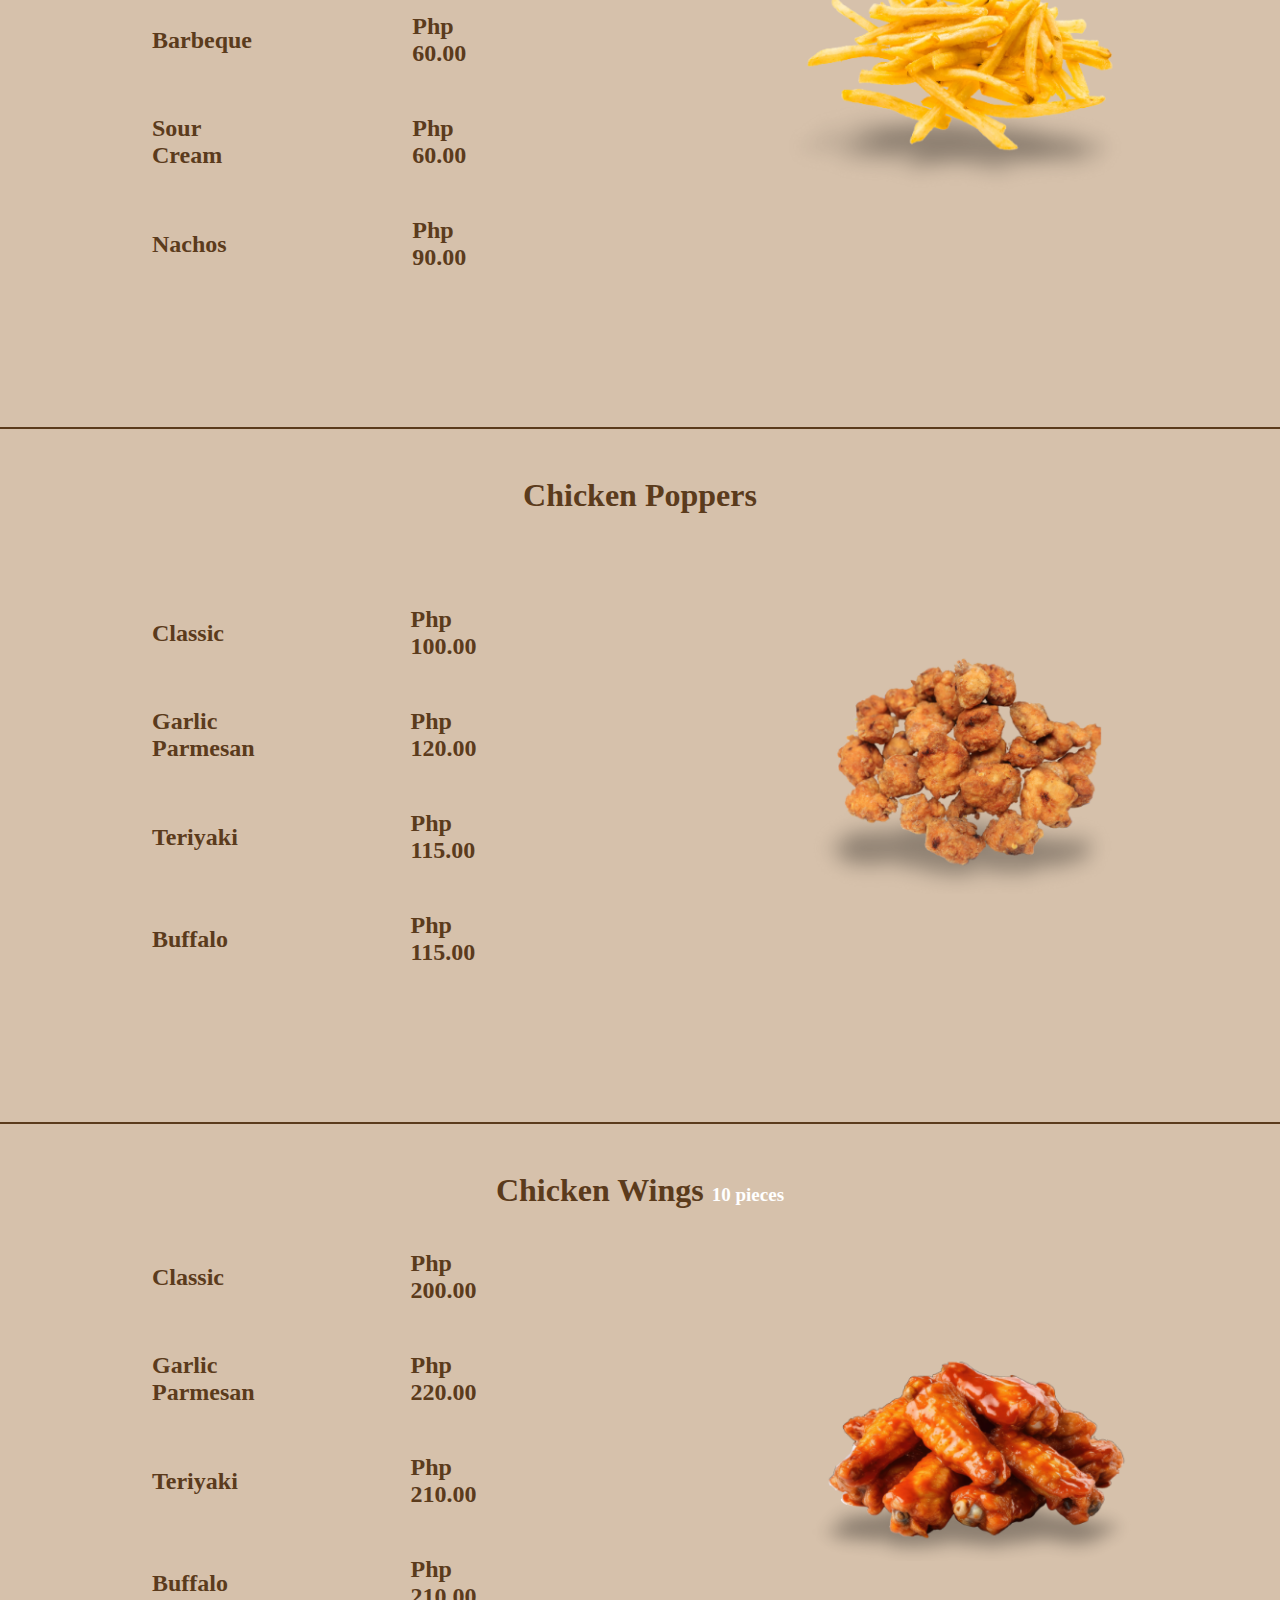
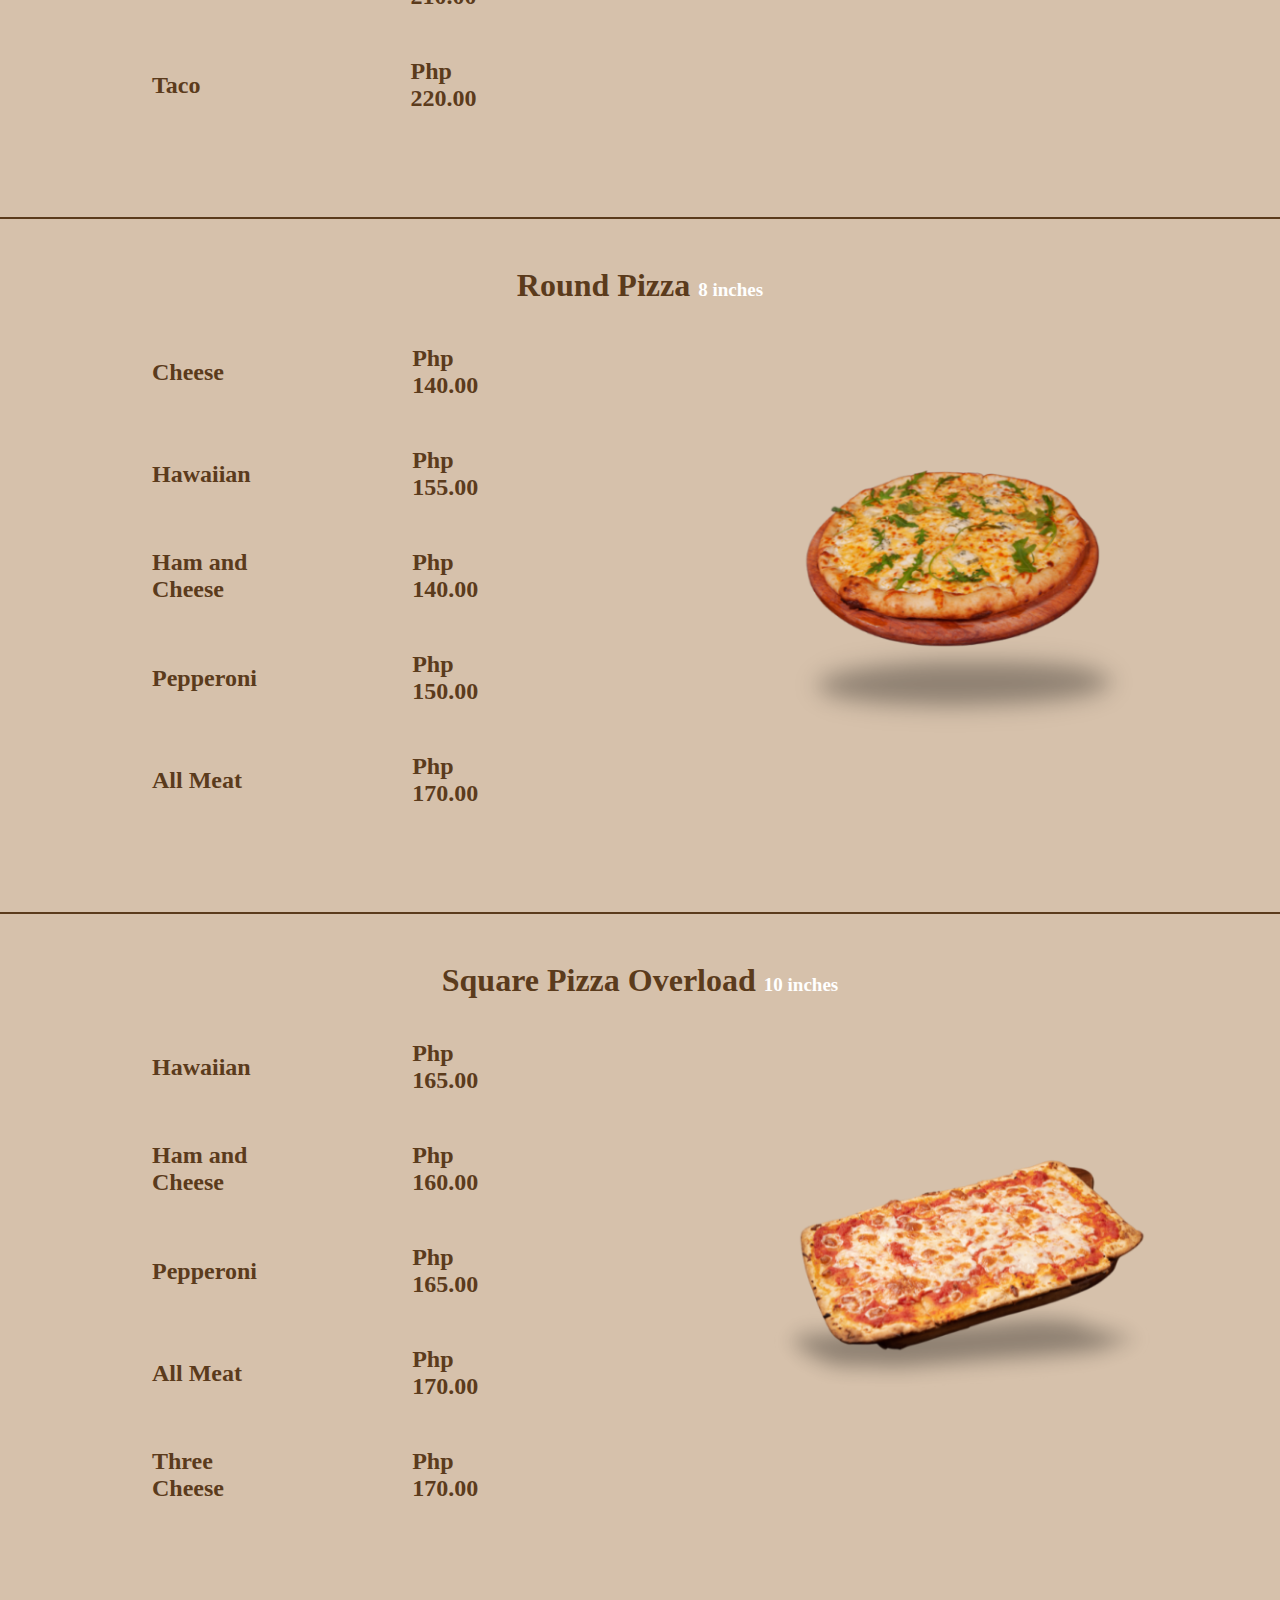
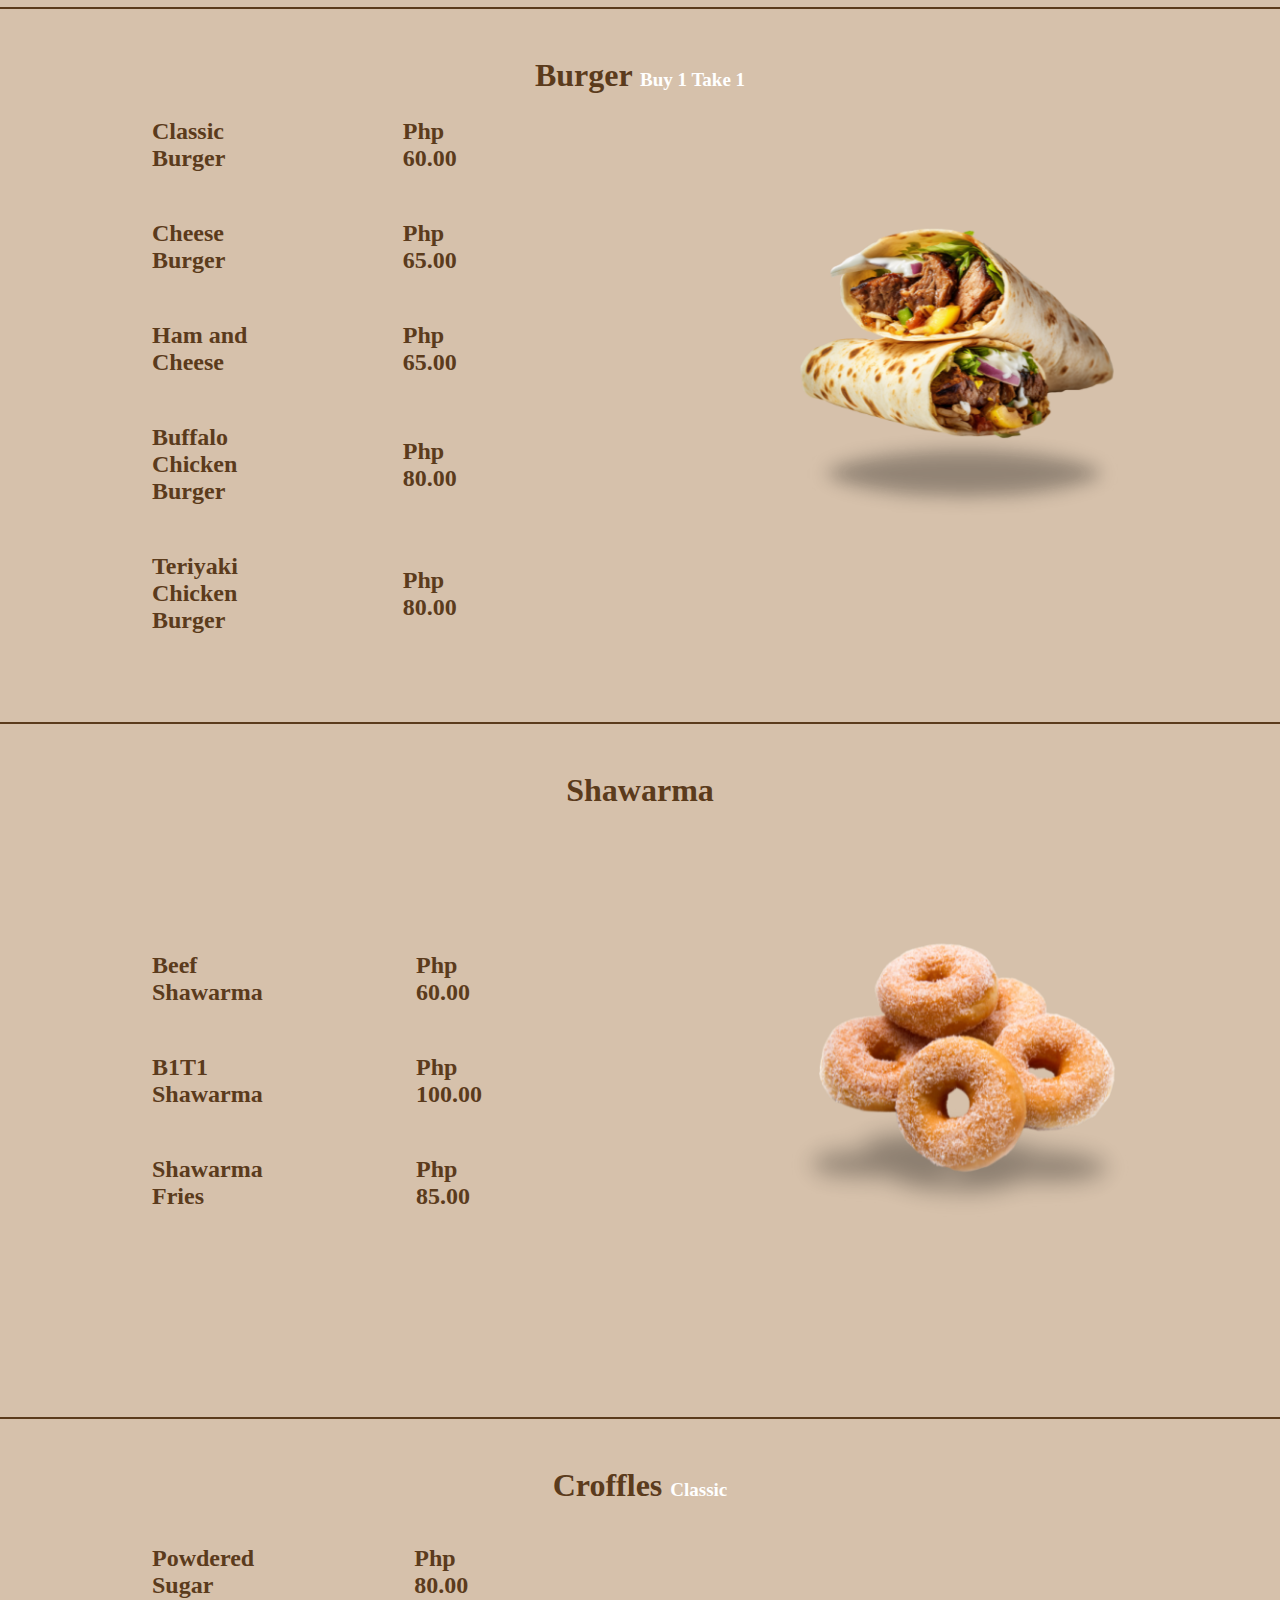
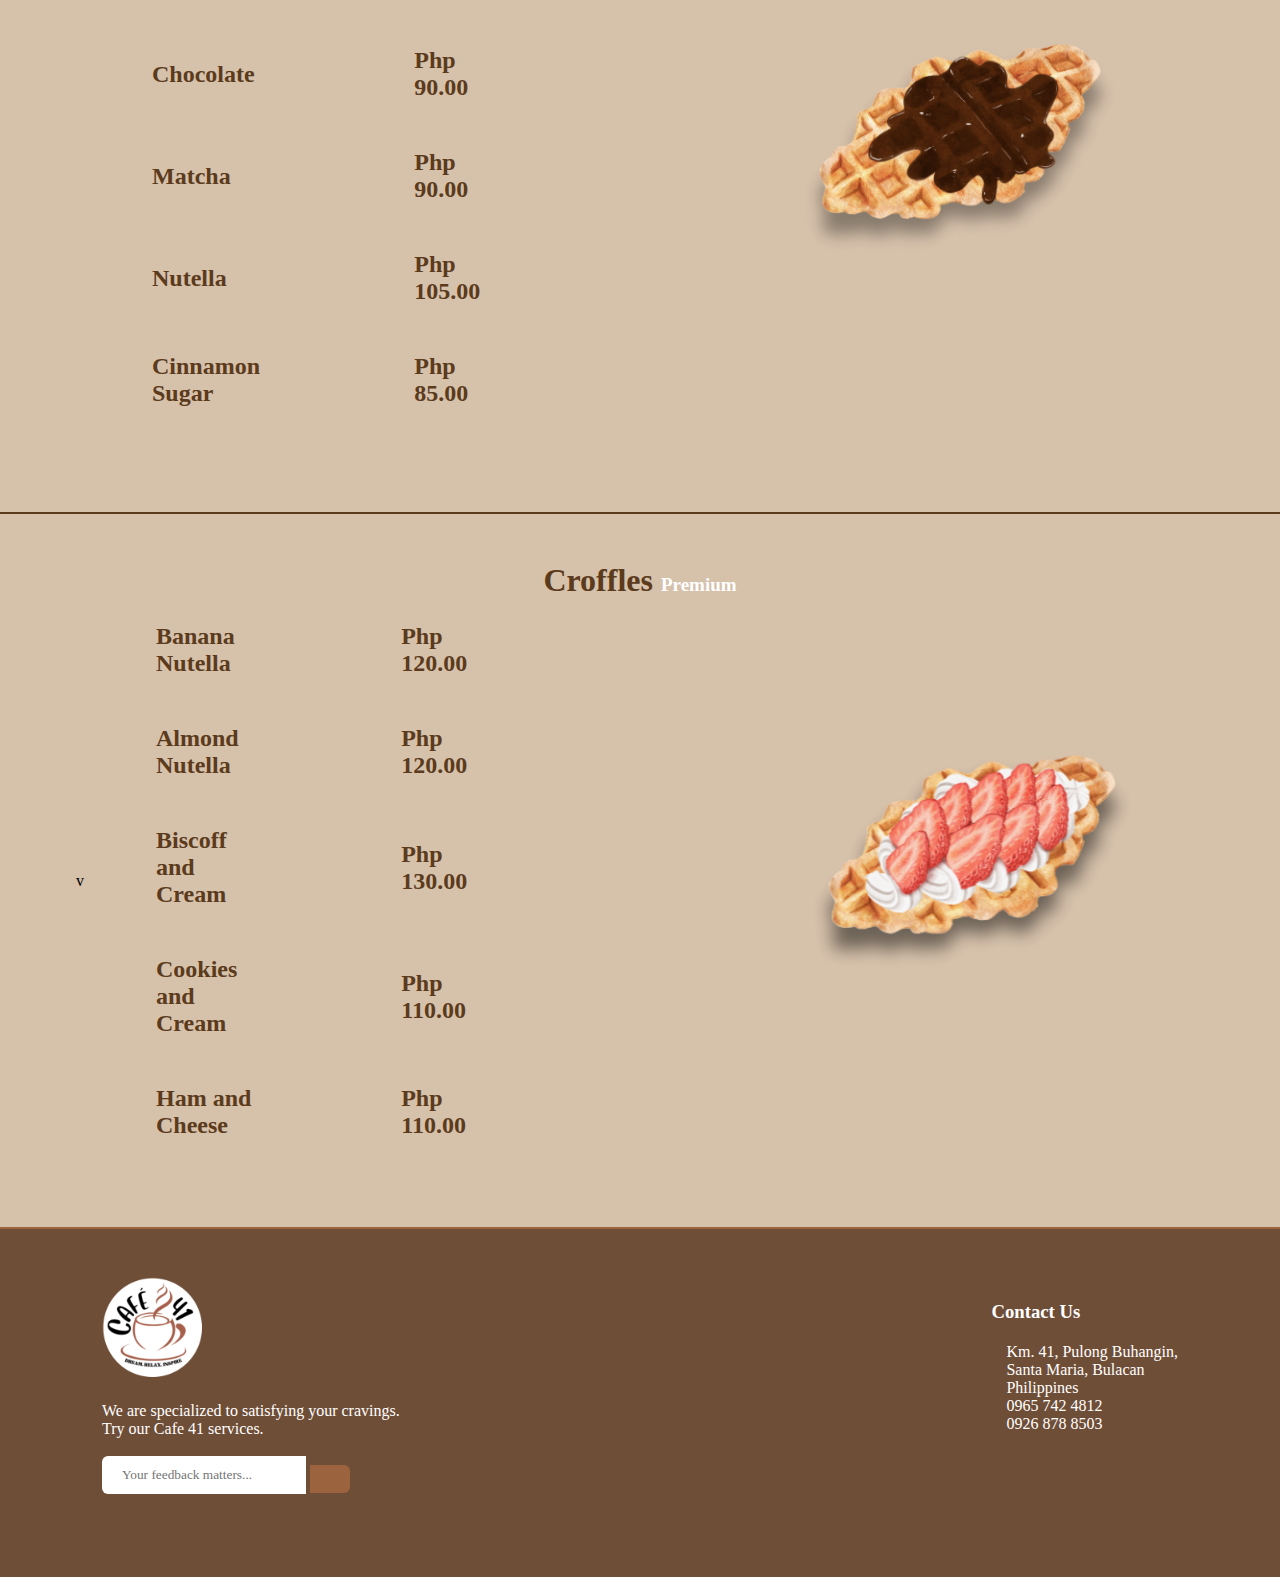
==== commit 8c773f43: "first commit" ====
--- a/menu.html
+++ b/menu.html
@@ -37,7 +37,7 @@
      
 </header>     
 
-<div class="drinks">
+<div class="drinks" id="drinkss">
     <h1>Classic Milktea</h1>
     
     <div class="classicMilktea-container">
@@ -109,7 +109,7 @@
 
             <div class="classicMilktea-info">
                 <div class="classicMilktea-description">
-                    <h3 class="classicMilktea-title">Dark Chocolate</h3>
+                    <h3 class="classicMilktea-title">Dark Choco</h3>
                     <span class="classicMilktea-price">₱ 79.00</span>
                 </div>
                 
@@ -185,7 +185,7 @@
 
             <div class="classicMilktea-info">
                 <div class="classicMilktea-description">
-                    <h3 class="classicMilktea-title">Salted Caramel</h3>
+                    <h3 class="classicMilktea-title">Salted C.</h3>
                     <span class="classicMilktea-price">₱ 79.00</span>
                 </div>
                 
@@ -348,7 +348,7 @@
 
             <div class="classicMilktea-info">
                 <div class="classicMilktea-description">
-                    <h3 class="classicMilktea-title">Salted Caramel</h3>
+                    <h3 class="classicMilktea-title">Salted C.</h3>
                     <span class="classicMilktea-price">₱ 99.00</span>
                 </div>
                 
@@ -386,7 +386,7 @@
 
             <div class="classicMilktea-info">
                 <div class="classicMilktea-description">
-                    <h3 class="classicMilktea-title">Dark Chocolate/h3>
+                    <h3 class="classicMilktea-title">Dark Choco</h3>
                     <span class="classicMilktea-price">₱ 99.00</span>
                 </div>
                 
@@ -424,6 +424,25 @@
 
             <div class="classicMilktea-info">
                 <div class="classicMilktea-description">
+                    <h3 class="classicMilktea-title">Taro</h3>
+                    <span class="classicMilktea-price">₱ 99.00</span>
+                </div>
+                
+                <div class="classicMilktea-add-btn">
+                    <i class="fa-solid fa-circle-plus"></i>
+                </div>
+            </div>
+          
+        </div>
+
+        <div class="classicMilktea-card">
+
+            <div class="milktea-image">
+                 <img src="images/Cheesecake Series/10.png" alt="">
+            </div>
+
+            <div class="classicMilktea-info">
+                <div class="classicMilktea-description">
                     <h3 class="classicMilktea-title">Chocolate</h3>
                     <span class="classicMilktea-price">₱ 99.00</span>
                 </div>
@@ -438,25 +457,6 @@
         <div class="classicMilktea-card">
 
             <div class="milktea-image">
-                 <img src="images/Cheesecake Series/10.png" alt="">
-            </div>
-
-            <div class="classicMilktea-info">
-                <div class="classicMilktea-description">
-                    <h3 class="classicMilktea-title">Taro</h3>
-                    <span class="classicMilktea-price">₱ 99.00</span>
-                </div>
-                
-                <div class="classicMilktea-add-btn">
-                    <i class="fa-solid fa-circle-plus"></i>
-                </div>
-            </div>
-          
-        </div>
-
-        <div class="classicMilktea-card">
-
-            <div class="milktea-image">
                  <img src="images/Cheesecake Series/11.png" alt="">
             </div>
 
@@ -549,7 +549,7 @@
 
             <div class="classicMilktea-info">
                 <div class="classicMilktea-description">
-                    <h3 class="classicMilktea-title">Dark Chocolate</h3>
+                    <h3 class="classicMilktea-title">Dark Choco</h3>
                     <span class="classicMilktea-price">₱ 89.00</span>
                 </div>
                 
@@ -1182,7 +1182,7 @@
 
             <div class="classicMilktea-info">
                 <div class="classicMilktea-description">
-                    <h3 class="classicMilktea-title">Caramel Macchiato</h3>
+                    <h3 class="classicMilktea-title">Caramel M.</h3>
                     <span class="classicMilktea-price">₱ 80.00</span>
                 </div>
                 
@@ -1284,711 +1284,401 @@
 
 </div>
 
-
-
-<div class="food">
+<div class="food" id="food">
     <h1>Quesadilla</h1>
 
     <div class="quesadilla-container">
-
-        <div class="quesadilla-info">
-            <div class="food-container">
-    
-                <div class="name-food">
-                    <h4>Beef and Cheese</h4>
-                </div>
-                <div>
-                    <h4>₱ 34.44</h4>
-                </div>
-                <div>
-                    <h4><i class="fa-solid fa-circle-plus"></i></h4>
-                </div>
-               
-            </div>
-            <hr>
+        <table>
+            <tr>
+                <td>Beef and Cheese</td>
+                <td>Php 50.00</td>
+                <td><i class="fa-solid fa-circle-plus table-button"></i></t>
+            </tr>
             
-            <div class="food-container">
-                <div class="name-food">
-                    <h4>Ham and Cheese</h4>
-                </div>
-                <div>
-                    <h4>₱ 34.44</h4>
-                </div>
-                <div>
-                    <h4><i class="fa-solid fa-circle-plus"></i></h4>
-                </div>
-                
-            </div>
-            <hr>
-            
-            <div class="food-container">
-                <div class="name-food">
-                    <h4>Pepperoni</h4>
-                </div>
-                <div>
-                    <h4>₱ 34.44</h4>
-                </div>
-                <div>
-                    <h4><i class="fa-solid fa-circle-plus"></i></h4>
-                </div>
-            </div>
-        </div>
-        <img src="images/milktea.png" alt="" class="food-image">
+            <tr>
+                <td>Ham and Cheese</td>
+                <td>Php 50.00</td>
+                <td><i class="fa-solid fa-circle-plus table-button"></i></t>
+            </tr>
+
+            <tr>
+                <td>Ham and Cheese</td>
+                <td>Php 50.00</td>
+                <td><i class="fa-solid fa-circle-plus table-button"></i></t>
+            </tr>
+        </table>
+        <img class="food-image" src="images/FoodMenu/1.png" alt="">
     </div>
 </div>
+
+<hr>
 
 <div class="food">
     <h1>Sandwich</h1>
 
     <div class="quesadilla-container">
-
-        <div class="quesadilla-info">
-            <div class="food-container">
-    
-                <div>
-                    <h4>Clubhouse Sandwich</h4>
-                </div>
-                <div>
-                    <h4>₱ 100.00</h4>
-                </div>
-                <div>
-                    <h4><i class="fa-solid fa-circle-plus"></i></h4>
-                </div>
-               
-            </div>
-            <hr>
+        <table>
+            <tr>
+                <td>Clubhouse Sandwich</td>
+                <td>Php 100.00</td>
+                <td><i class="fa-solid fa-circle-plus table-button"></i></t>
+            </tr>
             
-            <div class="food-container">
-                <div>
-                    <h4>Spam Sandwich</h4>
-                </div>
-                <div>
-                    <h4>₱ 120.00</h4>
-                </div>
-                <div>
-                    <h4><i class="fa-solid fa-circle-plus"></i></h4>
-                </div>
-                
-            </div>
-            <hr>
-            
-            <div class="food-container">
-                <div>
-                    <h4>Chicken Sandwich</h4>
-                </div>
-                <div>
-                    <h4>₱ 34.44</h4>
-                </div>
-                <div>
-                    <h4><i class="fa-solid fa-circle-plus"></i></h4>
-                </div>
-            </div>
-        </div>
-        <img src="images/milktea.png" alt="" class="food-image">
+            <tr>
+                <td>Spam Sandwich</td>
+                <td>Php 125.00</td>
+                <td><i class="fa-solid fa-circle-plus table-button"></i></t>
+            </tr>
+
+            <tr>
+                <td>Chicken Sandwich</td>
+                <td>Php 125.00</td>
+                <td><i class="fa-solid fa-circle-plus table-button"></i></t>
+            </tr>
+        </table>
+        <img class="food-image" src="images/FoodMenu/2.png" alt="">
     </div>
 </div>
+
+<hr>
 
 <div class="food">
     <h1>Fries</h1>
 
     <div class="quesadilla-container">
-
-        <div class="quesadilla-info">
-            <div class="food-container">
-    
-                <div>
-                    <h4>Cheese</h4>
-                </div>
-                <div>
-                    <h4>₱ 34.44</h4>
-                </div>
-                <div>
-                    <h4><i class="fa-solid fa-circle-plus"></i></h4>
-                </div>
-               
-            </div>
-            <hr>
+        <table>
+            <tr>
+                <td>Cheese</td>
+                <td>Php 60.00</td>
+                <td><i class="fa-solid fa-circle-plus table-button"></i></t>
+            </tr>
             
-            <div class="food-container">
-                <div>
-                    <h4>Barbeque</h4>
-                </div>
-                <div>
-                    <h4>₱ 34.44</h4>
-                </div>
-                <div>
-                    <h4><i class="fa-solid fa-circle-plus"></i></h4>
-                </div>
-                
-            </div>
-            <hr>
-            
-            <div class="food-container">
-                <div>
-                    <h4>Sour Cream</h4>
-                </div>
-                <div>
-                    <h4>₱ 34.44</h4>
-                </div>
-                <div>
-                    <h4><i class="fa-solid fa-circle-plus"></i></h4>
-                </div>
-            </div>
-        </div>
-        <img src="images/milktea.png" alt="" class="food-image">
+            <tr>
+                <td>Barbeque</td>
+                <td>Php 60.00</td>
+                <td><i class="fa-solid fa-circle-plus table-button"></i></t>
+            </tr>
+
+            <tr>
+                <td>Sour Cream</td>
+                <td>Php 60.00</td>
+                <td><i class="fa-solid fa-circle-plus table-button"></i></t>
+            </tr>
+
+            <tr>
+                <td>Nachos</td>
+                <td>Php 90.00</td>
+                <td><i class="fa-solid fa-circle-plus table-button"></i></t>
+            </tr>
+        </table>
+        <img class="food-image" src="images/FoodMenu/3.png" alt="">
     </div>
 </div>
 
-<div class="food">
-    <h1>Chicken Poppers</h1>
-
-    <div class="quesadilla-container">
-
-        <div class="quesadilla-info">
-            <div class="food-container">
-    
-                <div>
-                    <h4>Classic</h4>
-                </div>
-                <div>
-                    <h4>₱ 34.44</h4>
-                </div>
-                <div>
-                    <h4><i class="fa-solid fa-circle-plus"></i></h4>
-                </div>
-               
-            </div>
-            <hr>
-            
-            <div class="food-container">
-                <div>
-                    <h4>Garlic Parmesan</h4>
-                </div>
-                <div>
-                    <h4>₱ 34.44</h4>
-                </div>
-                <div>
-                    <h4><i class="fa-solid fa-circle-plus"></i></h4>
-                </div>
-                
-            </div>
-            <hr>
-            
-            <div class="food-container">
-                <div>
-                    <h4>Teriyaki</h4>
-                </div>
-                <div>
-                    <h4>₱ 34.44</h4>
-                </div>
-                <div>
-                    <h4><i class="fa-solid fa-circle-plus"></i></h4>
-                </div>
-            </div>
-            <hr>
-
-            <div class="food-container">
-                <div>
-                    <h4>Buffalo</h4>
-                </div>
-                <div>
-                    <h4>₱ 34.44</h4>
-                </div>
-                <div>
-                    <h4><i class="fa-solid fa-circle-plus"></i></h4>
-                </div>
-            </div>
-        </div>
-        <img src="images/milktea.png" alt="" class="food-image">
-    </div>
-</div>
-
-<div class="food">
-    <h1>Chicken Wings (10pcs)</h1>
-
-    <div class="quesadilla-container">
-
-        <div class="quesadilla-info">
-            <div class="food-container">
-    
-                <div>
-                    <h4>Classic</h4>
-                </div>
-                <div>
-                    <h4>₱ 34.44</h4>
-                </div>
-                <div>
-                    <h4><i class="fa-solid fa-circle-plus"></i></h4>
-                </div>
-               
-            </div>
-            <hr>
-            
-            <div class="food-container">
-                <div>
-                    <h4>Garlic Parmesan</h4>
-                </div>
-                <div>
-                    <h4>₱ 34.44</h4>
-                </div>
-                <div>
-                    <h4><i class="fa-solid fa-circle-plus"></i></h4>
-                </div>
-                
-            </div>
-            <hr>
-            
-            <div class="food-container">
-                <div>
-                    <h4>Teriyaki</h4>
-                </div>
-                <div>
-                    <h4>₱ 34.44</h4>
-                </div>
-                <div>
-                    <h4><i class="fa-solid fa-circle-plus"></i></h4>
-                </div>
-            </div>
-            <hr>
-            
-            <div class="food-container">
-                <div>
-                    <h4>Tako</h4>
-                </div>
-                <div>
-                    <h4>₱ 34.44</h4>
-                </div>
-                <div>
-                    <h4><i class="fa-solid fa-circle-plus"></i></h4>
-                </div>
-            </div>
-        </div>
-        <img src="images/milktea.png" alt="" class="food-image">
-    </div>
-</div>
-
-<div class="food">
-    <h1>Pizza (Round)</h1>
-    <h3>Round - 8 inches</h3>
-
-    <div class="quesadilla-container">
-
-        <div class="quesadilla-info">
-            <div class="food-container">
-    
-                <div>
-                    <h4>Cheese</h4>
-                </div>
-                <div>
-                    <h4>₱ 34.44</h4>
-                </div>
-                <div>
-                    <h4><i class="fa-solid fa-circle-plus"></i></h4>
-                </div>
-               
-            </div>
-            <hr>
-            
-            <div class="food-container">
-                <div>
-                    <h4>Ham and Cheese</h4>
-                </div>
-                <div>
-                    <h4>₱ 34.44</h4>
-                </div>
-                <div>
-                    <h4><i class="fa-solid fa-circle-plus"></i></h4>
-                </div>
-                
-            </div>
-            <hr>
-            
-            <div class="food-container">
-                <div>
-                    <h4>Pepperoni</h4>
-                </div>
-                <div>
-                    <h4>₱ 34.44</h4>
-                </div>
-                <div>
-                    <h4><i class="fa-solid fa-circle-plus"></i></h4>
-                </div>
-            </div>
-            <hr>
-            
-            <div class="food-container">
-                <div>
-                    <h4>All Meat</h4>
-                </div>
-                <div>
-                    <h4>₱ 34.44</h4>
-                </div>
-                <div>
-                    <h4><i class="fa-solid fa-circle-plus"></i></h4>
-                </div>
-            </div>
-            <hr>
-            <div class="food-container">
-                <div>
-                    <h4>Hawaiian</h4>
-                </div>
-                <div>
-                    <h4>₱ 160.00</h4>
-                </div>
-                <div>
-                    <h4><i class="fa-solid fa-circle-plus"></i></h4>
-                </div>
-            </div>
-        </div>
-        <img src="images/milktea.png" alt="" class="food-image">
-    </div>
-</div>
-
-<div class="food">
-    <h1>Pizza Overload</h1>
-
-    <div class="quesadilla-container">
-
-        <div class="quesadilla-info">
-            <div class="food-container">
-    
-                <div>
-                    <h4>Hawaiian</h4>
-                </div>
-                <div>
-                    <h4>₱ 34.44</h4>
-                </div>
-                <div>
-                    <h4><i class="fa-solid fa-circle-plus"></i></h4>
-                </div>
-               
-            </div>
-            <hr>
-            
-            <div class="food-container">
-                <div>
-                    <h4>Ham and Cheese</h4>
-                </div>
-                <div>
-                    <h4>₱ 34.44</h4>
-                </div>
-                <div>
-                    <h4><i class="fa-solid fa-circle-plus"></i></h4>
-                </div>
-                
-            </div>
-            <hr>
-            
-            <div class="food-container">
-                <div>
-                    <h4>Pepperoni</h4>
-                </div>
-                <div>
-                    <h4>₱ 34.44</h4>
-                </div>
-                <div>
-                    <h4><i class="fa-solid fa-circle-plus"></i></h4>
-                </div>
-            </div>
-            <hr>
-            
-            <div class="food-container">
-                <div>
-                    <h4>All Meat</h4>
-                </div>
-                <div>
-                    <h4>₱ 34.44</h4>
-                </div>
-                <div>
-                    <h4><i class="fa-solid fa-circle-plus"></i></h4>
-                </div>
-            </div>
-        </div>
-        <img src="images/milktea.png" alt="" class="food-image">
-    </div>
-</div>
-
-<div class="food">
-    <h1>Burger</h1>
-
-    <div class="quesadilla-container">
-
-        <div class="quesadilla-info">
-            <div class="food-container">
-    
-                <div>
-                    <h4>Classic Burger</h4>
-                </div>
-                <div>
-                    <h4>₱ 34.44</h4>
-                </div>
-                <div>
-                    <h4><i class="fa-solid fa-circle-plus"></i></h4>
-                </div>
-               
-            </div>
-            <hr>
-            
-            <div class="food-container">
-                <div>
-                    <h4>Cheese Burger</h4>
-                </div>
-                <div>
-                    <h4>₱ 34.44</h4>
-                </div>
-                <div>
-                    <h4><i class="fa-solid fa-circle-plus"></i></h4>
-                </div>
-                
-            </div>
-            <hr>
-            
-            <div class="food-container">
-                <div>
-                    <h4>Ham and Cheese</h4>
-                </div>
-                <div>
-                    <h4>₱ 34.44</h4>
-                </div>
-                <div>
-                    <h4><i class="fa-solid fa-circle-plus"></i></h4>
-                </div>
-            </div>
-            <hr>
-            
-            <div class="food-container">
-                <div>
-                    <h4>Egg and Cheese</h4>
-                </div>
-                <div>
-                    <h4>₱ 34.44</h4>
-                </div>
-                <div>
-                    <h4><i class="fa-solid fa-circle-plus"></i></h4>
-                </div>
-            </div>
-            <hr>
-            <div class="food-container">
-                <div>
-                    <h4>Buffalo Chicken Burger</h4>
-                </div>
-                <div>
-                    <h4>₱ 34.44</h4>
-                </div>
-                <div>
-                    <h4><i class="fa-solid fa-circle-plus"></i></h4>
-                </div>
-            </div>
-            <hr>
-
-            <div class="food-container">
-                <div>
-                    <h4>Teriyaki Chicken Burger</h4>
-                </div>
-                <div>
-                    <h4>₱ 34.44</h4>
-                </div>
-                <div>
-                    <h4><i class="fa-solid fa-circle-plus"></i></h4>
-                </div>
-            </div>
-        </div>
-        <img src="images/milktea.png" alt="" class="food-image">
-    </div>
-</div>
-
-<div class="food">
-    <h1>Shawarma</h1>
-
-    <div class="quesadilla-container">
-
-        <div class="quesadilla-info">
-            <div class="food-container">
-    
-                <div>
-                    <h4>Beef Shawarma</h4>
-                </div>
-                <div>
-                    <h4>₱ 34.44</h4>
-                </div>
-                <div>
-                    <h4><i class="fa-solid fa-circle-plus"></i></h4>
-                </div>
-               
-            </div>
-            <hr>
-            
-            <div class="food-container">
-                <div>
-                    <h4>BTT1 Shawarma</h4>
-                </div>
-                <div>
-                    <h4>₱ 34.44</h4>
-                </div>
-                <div>
-                    <h4><i class="fa-solid fa-circle-plus"></i></h4>
-                </div>
-                
-            </div>
-            <hr>
-            
-            <div class="food-container">
-                <div>
-                    <h4>Shawarma Fries</h4>
-                </div>
-                <div>
-                    <h4>₱ 34.44</h4>
-                </div>
-                <div>
-                    <h4><i class="fa-solid fa-circle-plus"></i></h4>
-                </div>
-            </div>
-            <hr>
-        </div>
-        <img src="images/milktea.png" alt="" class="food-image">
-    </div>
-</div>
-
-<div class="food">
-    <h1>Pizza Overload</h1>
-
-    <div class="quesadilla-container">
-
-        <div class="quesadilla-info">
-            <div class="food-container">
-    
-                <div>
-                    <h4>Hawaiian</h4>
-                </div>
-                <div>
-                    <h4>₱ 34.44</h4>
-                </div>
-                <div>
-                    <h4><i class="fa-solid fa-circle-plus"></i></h4>
-                </div>
-               
-            </div>
-            <hr>
-            
-            <div class="food-container">
-                <div>
-                    <h4>Ham and Cheese</h4>
-                </div>
-                <div>
-                    <h4>₱ 34.44</h4>
-                </div>
-                <div>
-                    <h4><i class="fa-solid fa-circle-plus"></i></h4>
-                </div>
-                
-            </div>
-            <hr>
-            
-            <div class="food-container">
-                <div>
-                    <h4>Pepperoni</h4>
-                </div>
-                <div>
-                    <h4>₱ 34.44</h4>
-                </div>
-                <div>
-                    <h4><i class="fa-solid fa-circle-plus"></i></h4>
-                </div>
-            </div>
-            <hr>
-            
-            <div class="food-container">
-                <div>
-                    <h4>All Meat</h4>
-                </div>
-                <div>
-                    <h4>₱ 34.44</h4>
-                </div>
-                <div>
-                    <h4><i class="fa-solid fa-circle-plus"></i></h4>
-                </div>
-            </div>
-        </div>
-        <img src="images/milktea.png" alt="" class="food-image">
-    </div>
-</div>
-
-<div class="food">
-    <h1>Donuts and Muffin</h1>
-
-    <div class="quesadilla-container">
-
-        <div class="quesadilla-info">
-            <div class="food-container">
-    
-                <div>
-                    <h4>Nutella Filled Donut</h4>
-                </div>
-                <div>
-                    <h4>₱ 40.00</h4>
-                </div>
-                <div>
-                    <h4><i class="fa-solid fa-circle-plus"></i></h4>
-                </div>
-               
-            </div>
-            <hr>
-            
-            <div class="food-container">
-                <div>
-                    <h4>Milk and Choco Almond Donut</h4>
-                </div>
-                <div>
-                    <h4>₱ 35.00</h4>
-                </div>
-                <div>
-                    <h4><i class="fa-solid fa-circle-plus"></i></h4>
-                </div>
-                
-            </div>
-            <hr>
-            
-            <div class="food-container">
-                <div>
-                    <h4>Matcha Donut</h4>
-                </div>
-                <div>
-                    <h4>₱ 35.00</h4>
-                </div>
-                <div>
-                    <h4><i class="fa-solid fa-circle-plus"></i></h4>
-                </div>
-            </div>
-            <hr>
-            
-            <div class="food-container">
-                <div>
-                    <h4>Sweet Cinnamon Donut</h4>
-                </div>
-                <div>
-                    <h4>₱ 25.00</h4>
-                </div>
-                <div>
-                    <h4><i class="fa-solid fa-circle-plus"></i></h4>
-                </div>
-            </div>
-            <hr>
-
-            <div class="food-container">
-                <div>
-                    <h4>Banna Chip Muffin</h4>
-                </div>
-                <div>
-                    <h4>₱ 35.00</h4>
-                </div>
-                <div>
-                    <h4><i class="fa-solid fa-circle-plus"></i></h4>
-                </div>
-            </div>
-
-        </div>
-
-        <img src="images/milktea.png" alt="" class="food-image">
+<hr>
+
+    <div class="food" id="food-menu">
+        <h1>Chicken Poppers</h1>
+    
+        <div class="quesadilla-container">
+            <table>
+                <tr>
+                    <td>Classic</td>
+                    <td>Php 100.00</td>
+                    <td><i class="fa-solid fa-circle-plus table-button"></i></t>
+                </tr>
+                
+                <tr>
+                    <td>Garlic Parmesan</td>
+                    <td>Php 120.00</td>
+                    <td><i class="fa-solid fa-circle-plus table-button"></i></t>
+                </tr>
+    
+                <tr>
+                    <td>Teriyaki</td>
+                    <td>Php 115.00</td>
+                    <td><i class="fa-solid fa-circle-plus table-button"></i></t>
+                </tr>
+    
+                <tr>
+                    <td>Buffalo</td>
+                    <td>Php 115.00</td>
+                    <td><i class="fa-solid fa-circle-plus table-button"></i></t>
+                </tr>
+            </table>
+            <img class="food-image" src="images/FoodMenu/4.png" alt="">
+        </div>
+    </div>
+
+<hr>
+
+    <div class="food">
+        <h1>Chicken Wings <span class="mini-label">10 pieces</span></h1>
+    
+        <div class="quesadilla-container">
+            <table>
+                <tr>
+                    <td>Classic</td>
+                    <td>Php 200.00</td>
+                    <td><i class="fa-solid fa-circle-plus table-button"></i></t>
+                </tr>
+                
+                <tr>
+                    <td>Garlic Parmesan</td>
+                    <td>Php 220.00</td>
+                    <td><i class="fa-solid fa-circle-plus table-button"></i></t>
+                </tr>
+    
+                <tr>
+                    <td>Teriyaki</td>
+                    <td>Php 210.00</td>
+                    <td><i class="fa-solid fa-circle-plus table-button"></i></t>
+                </tr>
+    
+                <tr>
+                    <td>Buffalo</td>
+                    <td>Php 210.00</td>
+                    <td><i class="fa-solid fa-circle-plus table-button"></i></t>
+                </tr>
+    
+                
+                <tr>
+                    <td>Taco</td>
+                    <td>Php 220.00</td>
+                    <td><i class="fa-solid fa-circle-plus table-button"></i></t>
+                </tr>
+            </table>
+            <img class="food-image" src="images/FoodMenu/5.png" alt="">
+        </div>
+    </div>
+
+<hr>
+    <div class="food">
+        <h1>Round Pizza <span class="mini-label">8 inches</span></h1>
+    
+        <div class="quesadilla-container">
+            <table>
+                <tr>
+                    <td>Cheese</td>
+                    <td>Php 140.00</td>
+                    <td><i class="fa-solid fa-circle-plus table-button"></i></t>
+                </tr>
+                
+                <tr>
+                    <td>Hawaiian</td>
+                    <td>Php 155.00</td>
+                    <td><i class="fa-solid fa-circle-plus table-button"></i></t>
+                </tr>
+    
+                <tr>
+                    <td>Ham and Cheese</td>
+                    <td>Php 140.00</td>
+                    <td><i class="fa-solid fa-circle-plus table-button"></i></t>
+                </tr>
+    
+                <tr>
+                    <td>Pepperoni</td>
+                    <td>Php 150.00</td>
+                    <td><i class="fa-solid fa-circle-plus table-button"></i></t>
+                </tr>
+                <tr>
+                    <td>All Meat</td>
+                    <td>Php 170.00</td>
+                    <td><i class="fa-solid fa-circle-plus table-button"></i></t>
+                </tr>
+            </table>
+            <img class="food-image" src="images/FoodMenu/6.png" alt="">
+        </div>
+    </div>
+
+    <hr>
+
+    <div class="food">
+        <h1>Square Pizza Overload <span class="mini-label">10 inches</span></h1>
+    
+        <div class="quesadilla-container">
+            <table>
+                <tr>
+                    <td>Hawaiian</td>
+                    <td>Php 165.00</td>
+                    <td><i class="fa-solid fa-circle-plus table-button"></i></t>
+                </tr>
+                
+                <tr>
+                    <td>Ham and Cheese</td>
+                    <td>Php 160.00</td>
+                    <td><i class="fa-solid fa-circle-plus table-button"></i></t>
+                </tr>
+    
+                <tr>
+                    <td>Pepperoni</td>
+                    <td>Php 165.00</td>
+                    <td><i class="fa-solid fa-circle-plus table-button"></i></t>
+                </tr>
+    
+                <tr>
+                    <td>All Meat</td>
+                    <td>Php 170.00</td>
+                    <td><i class="fa-solid fa-circle-plus table-button"></i></t>
+                </tr>
+                <tr>
+                    <td>Three Cheese</td>
+                    <td>Php 170.00</td>
+                    <td><i class="fa-solid fa-circle-plus table-button"></i></t>
+                </tr>
+            </table>
+            <img class="food-image" src="images/FoodMenu/7.png" alt="">
+        </div>
+    </div>
+<hr>
+
+    <div class="food">
+        <h1>Burger <span class="mini-label">Buy 1 Take 1</span></h1>
+    
+        <div class="quesadilla-container">
+            <table>
+                <tr>
+                    <td>Classic Burger</td>
+                    <td>Php 60.00</td>
+                    <td><i class="fa-solid fa-circle-plus table-button"></i></t>
+                </tr>
+                
+                <tr>
+                    <td>Cheese Burger</td>
+                    <td>Php 65.00</td>
+                    <td><i class="fa-solid fa-circle-plus table-button"></i></t>
+                </tr>
+    
+                <tr>
+                    <td>Ham and Cheese</td>
+                    <td>Php 65.00</td>
+                    <td><i class="fa-solid fa-circle-plus table-button"></i></t>
+                </tr>
+    
+                <tr>
+                    <td>Buffalo Chicken Burger</td>
+                    <td>Php 80.00</td>
+                    <td><i class="fa-solid fa-circle-plus table-button"></i></t>
+                </tr>
+                <tr>
+                    <td>Teriyaki Chicken Burger</td>
+                    <td>Php 80.00</td>
+                    <td><i class="fa-solid fa-circle-plus table-button"></i></t>
+                </tr>
+            </table>
+            <img class="food-image" src="images/FoodMenu/9.png" alt="">
+        </div>
+    </div>
+<hr>
+    <div class="food">
+        <h1>Shawarma</h1>
+    
+        <div class="quesadilla-container">
+            <table>
+                <tr>
+                    <td>Beef Shawarma</td>
+                    <td>Php 60.00</td>
+                    <td><i class="fa-solid fa-circle-plus table-button"></i></t>
+                </tr>
+                
+                <tr>
+                    <td>B1T1 Shawarma</td>
+                    <td>Php 100.00</td>
+                    <td><i class="fa-solid fa-circle-plus table-button"></i></t>
+                </tr>
+    
+                <tr>
+                    <td>Shawarma Fries</td>
+                    <td>Php 85.00</td>
+                    <td><i class="fa-solid fa-circle-plus table-button"></i></t>
+                </tr>
+            </table>
+            <img class="food-image" src="images/FoodMenu/10.png" alt="">
+        </div>
+    </div>
+
+<hr>
+
+    <div class="food">
+        <h1>Croffles <span class="mini-label">Classic</span></h1>
+    
+        <div class="quesadilla-container">
+            <table>
+                <tr>
+                    <td>Powdered Sugar</td>
+                    <td>Php 80.00</td>
+                    <td><i class="fa-solid fa-circle-plus table-button"></i></t>
+                </tr>
+                
+                <tr>
+                    <td>Chocolate</td>
+                    <td>Php 90.00</td>
+                    <td><i class="fa-solid fa-circle-plus table-button"></i></t>
+                </tr>
+    
+                <tr>
+                    <td>Matcha</td>
+                    <td>Php 90.00</td>
+                    <td><i class="fa-solid fa-circle-plus table-button"></i></t>
+                </tr>
+    
+                <tr>
+                    <td>Nutella</td>
+                    <td>Php 105.00</td>
+                    <td><i class="fa-solid fa-circle-plus table-button"></i></t>
+                </tr>
+    
+                
+                <tr>
+                    <td>Cinnamon Sugar</td>
+                    <td>Php 85.00</td>
+                    <td><i class="fa-solid fa-circle-plus table-button"></i></t>
+                </tr>
+            </table>
+            <img class="food-image" src="images/FoodMenu/11.png" alt="">
+        </div>
+    </div>
+<hr>
+
+    <div class="food">
+        <h1>Croffles <span class="mini-label">Premium</span></h1>
+    
+        <div class="quesadilla-container">
+            <table>
+                <tr>
+                    <td>Banana Nutella</td>
+                    <td>Php 120.00</td>
+                    <td><i class="fa-solid fa-circle-plus table-button"></i></t>
+                </tr>
+                
+                <tr>
+                    <td>Almond Nutella</td>
+                    <td>Php 120.00</td>
+                    <td><i class="fa-solid fa-circle-plus table-button"></i></t>
+                </tr>
+    
+                <tr>
+                    <td>Biscoff and Cream</td>
+                    <td>Php 130.00</td>
+                    <td><i class="fa-solid fa-circle-plus table-button"></i></t>
+                </tr>
+    
+                <tr>
+                    <td>Cookies and Cream</td>
+                    <td>Php 110.00</td>
+                    <td><i class="fa-solid fa-circle-plus table-button"></i></t>
+                </tr>
+    
+                <tr>
+                    <td>Ham and Cheese</td>
+                    <td>Php 110.00</td>
+                    <td><i class="fa-solid fa-circle-plus table-button"></i></t>
+                </tr>
+    
+                v
+            </table>
+            <img class="food-image" src="images/FoodMenu/12.png" alt="">
+        </div>
     </div>
 </div>
 
@@ -2007,32 +1697,6 @@
                 </div>
             </div>
 
-
-            <div class="col" id="services">
-               <h3>Food Menu</h3>
-               <div class="links-footer">
-                  <a class="footer-content" href="#">Coffee</a>
-                  <a class="footer-content" href="#">MilkTea</a>
-                  <a class="footer-content" href="#">Fruit Soda</a>
-                  <a class="footer-content" href="#">Sandwich</a>
-                  <a class="footer-content" href="#">Pizza</a>
-                  <a class="footer-content" href="#">Chicken Wings</a>
-
-               </div>
-            </div>
-
-            <div class="col" id="useful-links">
-               <h3>About Us</h3>
-               <div class="links-footer">
-                  <a class="footer-content" href="#">About Cafe41 PH</a>
-                  <a class="footer-content" href="#service">Services</a>
-                  <a class="footer-content" href="#">Our Policy</a>
-                  <a class="footer-content" href="#">Franchising</a>
-                  <a class="footer-content" href="#">Investors</a>
-                  <a class="footer-content" href="#">Help</a>
-               </div>
-            </div>
-
             <div class="col" id="contact">
                 <h3>Contact Us</h3>
                 <div class="contact-details">
--- a/nav.css
+++ b/nav.css
@@ -38,13 +38,28 @@
   padding: 1em 3em;
   border-radius: 2em;
   align-items: center;
-
 }
 
 .links a{
   text-decoration: none;
   font-family: Poppins;
   color: rgb(132, 96, 45) ;
+  position: relative;
+}
+
+.links a::after{
+  content: "";
+  position: absolute;
+  background-color: #5B3B1C;
+  width: 0;
+  height: 2px;
+  bottom: 0;
+  left: 0;
+  transition: width .3s;
+}
+
+.links a:hover::after{ 
+  width: 100%;
 }
 
 .dish-icon{
--- a/first.css
+++ b/first.css
@@ -36,12 +36,22 @@
 
 .button a{  
     background-color: #5B2B1C;
+    box-shadow: 0 0 15px rgba(132, 96, 45, .5);
     border-radius: 109em;
     text-decoration: none;
     font-family: Poppins;
     padding: 15px 40px;
     color: white;
     text-decoration: none;
+    transition: box-shadow .3s;
+    font-weight: bold;
+}
+
+
+.button a:hover{
+    background-color: #CBA07B;
+    box-shadow: 0 0 10px rgb(255, 255, 255);
+    color: #5B2B1C;
 }
 
 .carousel{
@@ -79,7 +89,7 @@
 /*Cellphone*/
 @media (width < 599px) {
     .cafe-tag{
-        width: 10em;
+        width: 8em;
     }
 
     .tagline h1{
--- a/second.css
+++ b/second.css
@@ -41,8 +41,19 @@
     border-radius: 1em;
     width: 15em;
     color: white;
+    transition: background-color .3s, box-shadow .3s ease;
 }
 
+.cardimage:hover {
+    background-color: #f3e7d1;
+    box-shadow: 10px 10px 0px rgba(132, 96, 45, .5);
+    color: #5B3B1C;
+}
+
+.fa-solid:hover{
+    color: #AF8561;
+    text-shadow:  rgba(245, 242, 237, 0.5);
+}
 .cardimage p{
     font-family: Poppins;
     color: #2b1500;
@@ -54,4 +65,71 @@
     height: auto;
     margin-bottom: .5em;
     border-radius: .7em;
-}+}
+
+@media (width < 1024px) {
+    .cardimage{
+        border-radius: .8em;
+        width: 10em;
+    }
+
+    .cardimage h3{
+        font-size: 13px;
+    }
+
+    .cardimage p{
+        font-size: 8px;
+    }
+    
+    .best{
+        font-size: 2.5em;
+    }
+
+    .best-menu {
+        font-size: 1em;
+    }
+
+}
+
+@media (width < 599px) {
+    .best-seller {
+        padding-bottom: .5em;
+    }
+    .card{
+        gap: 1.3em;
+        margin-top: .8em;
+    }
+    
+    .cardimage{
+        border-radius: .1em;
+        width: 6em;
+        padding: .1em;
+    }
+
+    .cardimage h3{
+        font-size: 5px;
+    }
+
+    .cardimage p{
+        font-size: 3px;
+    }
+
+    .cardimage img{
+        margin-bottom: .2em;
+        border-radius: 2px;
+    }
+
+    .best{
+        font-size: 1em;
+    }
+
+    .best-menu {
+        font-size: .5em;
+    }
+
+    .cardimage:hover {
+        background-color: #f3e7d1;
+        box-shadow: 3px 3px 0px rgba(132, 96, 45, .5);
+    }
+
+}
--- a/third.css
+++ b/third.css
@@ -14,8 +14,6 @@
     text-shadow: 2px 2px 10px rgba(132, 96, 45, .5);   
 }
 
-
-
 .label {
     color: #CBA07B;
 }
@@ -31,7 +29,8 @@
     
  .con-image{
     width: 30em;
- }   
+ }  
+  
 .box {
     border-radius: 1em;
     width: 20em;
@@ -74,9 +73,86 @@
   text-decoration: none;
   font-family: Poppins;
   color: #5B3B1C;
+  font-weight: bold;
+}
+
+.btn:hover {
+    color: white;
+    box-shadow: 0 0 20px rgb(255, 255, 255);
+    background-color: #5B3B1C;
 }
 
 .box img {
   width: 50%;
   height: auto;
+}
+
+@media (width < 1024px) {
+    .box {
+        border-radius: 1em;
+        width: 15em;
+        height: 15em;
+    }
+
+    .box img {
+        width: 40%;
+        height: auto;
+    }
+
+    .label {
+        font-size: 2em;
+    }
+
+    .menu{
+        font-size: 2.5em;
+    }
+
+    .btn {
+        padding: 1em;
+        font-size: 15px;
+    }
+
+    .hovereffect {  
+        width: 15em;
+        height: 15em;
+    }
+}
+
+@media (width < 599px) {
+    .fullmenu{
+        padding-bottom: 1.5em;
+    }
+    .box {
+        border-radius: .5em;
+        width: 9em;
+        height: 9em;
+    }
+
+    .box img {
+        width:35%;
+        height: auto;
+    }
+
+    .label {
+        font-size: 1em;
+    }
+
+    .menu{
+        font-size: 1em;
+    }
+
+    .container {
+        margin-top: 1em;
+    }
+
+    .btn {
+        padding: .8em;
+        font-size: 8px;
+        font-weight: 5px;
+    }
+
+    .hovereffect {  
+        width: 9.5em;
+        height: 9.5em;
+    }
 }--- a/fourth.css
+++ b/fourth.css
@@ -6,8 +6,6 @@
     text-align: center;
     padding-bottom: 4em;
 }
-
-
 
 .service-sub{
     font-family: Poppins;
@@ -28,7 +26,7 @@
     justify-content: center;
     align-items: center;
     gap: 8em;
-    max-width: 80em;  
+    max-width: 70em;  
     font-family: Poppins;
     color: #CBA07B;
 }
@@ -37,9 +35,55 @@
     color: #5B3B1C;
 }
 
-
 .service-box{
     display: flex;
     width: 12em;
     flex-direction: column;
+    justify-content: center;
+}
+
+@media (width < 1024px) {
+    .service-box{
+        width: 9em;
+        font-size: 1em;
+    }
+
+    .service-title{
+        font-size: 2em;
+    }
+
+    .service-sub{
+        font-size: 1em;
+    }
+
+    .parag{
+        font-size: 15px;
+    }
+    .services-card{
+        gap: 5em;
+    }
+}
+
+@media (width < 599px) {
+    .service-box{
+        width: 9em;
+        font-size: .5em;
+    }
+
+    .service-title{
+        font-size: 1em;
+    }
+
+    .service-sub{
+        font-size: .5em;
+    }
+
+    .parag{
+        font-size: 9px;
+    }
+
+    .services-card{
+        margin-top: 1em;
+    }
+    
 }--- a/footer.css
+++ b/footer.css
@@ -11,7 +11,7 @@
    max-width: 1140px;
    margin: 0 auto;
    display: flex;
-   justify-content: center;
+   justify-content: space-between;
    align-items: center;
    flex-direction: column;
   }
@@ -20,14 +20,18 @@
    display: flex;
    justify-content: space-between;
    align-items: center;
-  }
+   width: 100%;
+  }  
   
   .col{
    min-width: 250px;
    color:rgb(255, 255, 255);
    font-family: poppins;
    padding:0 2rem;
+   flex-direction: column;
+   display: flex;
   }
+
   .col .logo{
    width: 100px;
    margin-bottom:25px;
@@ -54,8 +58,6 @@
   .col h3:hover::after{
    width:50px
   }
-
-
 
   .col .social a i{
    color:rgb(237, 199, 157);
@@ -97,7 +99,7 @@
   }
   .col .contact-details{
    display: inline-flex;
-   justify-content: space-between;
+   justify-content: flex-start;
   }
   .col .contact-details i{
    margin-right:15px;
@@ -107,7 +109,8 @@
    display: flex;
    justify-content: center;
    align-items: center;
-   padding:2rem 0;
+   padding:2 em 0;
+   margin-left: 2em;
   }
   .row .form input{
    background-color: rgb(255, 255, 255);
@@ -118,6 +121,7 @@
    border-top-right-radius: 0;
    border-bottom-right-radius: 0;
    font-family: Poppins;
+   
   }
   .form button{
    padding:14px 20px;
@@ -128,15 +132,10 @@
    background-color: rgb(155, 99, 62);
   }
   
-  @media (max-width: 768px) {
+  @media (width < 1024px) {
     .footer {
-        background-color: #6f4e37;
-        color: white;
         padding: 10px 0;
         position: fixed;
-        bottom: 0;
-        width: 100%;
-        text-align: center;
       }
 
       .row{
@@ -161,4 +160,26 @@
       .form-box .form-content{
         padding: 30px 20px;
       }
-  }  +
+      .contact-details{
+        font-size: 15px;
+      }
+
+      .col p{
+        font-size: 15px;
+      }
+  }  
+
+  @media (width < 599px ){
+    .contact-details{
+      font-size: 10px;
+    }
+
+    .col p{
+      font-size: 10px;
+    }
+
+    .col .logo{
+      width: 15%;
+    }
+  }--- a/drinks.css
+++ b/drinks.css
@@ -17,11 +17,11 @@
 
 .classicMilktea-container{
     display: flex;
-    gap: 3em;
+    gap: 2em;
     flex-wrap: wrap;
     justify-content: center;
     align-items: center;
-    max-width: 160em;
+    max-width: 100em;
 }
 
 
@@ -34,24 +34,34 @@
     flex-direction: column;
     gap: 1em;
     background-color: #D6C1AB;
-    width: 20em;  
+    width: 15em;  
     border-radius: 1em;
     padding-bottom: 1em;
+    transition: box-shadow .3s, background-color .3s;
+}
+
+.classicMilktea-card:hover{
+    box-shadow: 0 0 10px rgba(61, 30, 1, 0.5);
+    background-color: #F8F7F4;
 }
 .milktea-image{
-    width: 20em;
+    width: 15em;
+    align-items: center;
+    display: flex;
+    justify-content: center;
 }
 
 .milktea-image img{
-    width: 100%;
-    
+    width: 70%;
 }
 
 .classicMilktea-info{
+    padding: 2px;
     align-items: center;
     display: flex;
-    gap: 4em;
+    gap: 3em;
     color: #5B3B1C;
+    justify-content: space-around;
 }
 
 .classicMilktea-price{
@@ -59,5 +69,66 @@
 }
 
 .classicMilktea-add-btn {
-    font-size: 3em;
+    font-size: 2em;
+}
+
+@media (width < 1024px) {
+    .classicMilktea-card{
+        margin-top: 1em;
+        gap: 1em;
+        width: 10em;  
+    }
+
+    .classicMilktea-container {
+        gap: 1em;
+    }
+
+    .classicMilktea-info{
+        padding: 2px;
+        font-size: 10px;
+        gap: 2em;
+    }
+
+    .milktea-image{
+        width: 10em;
+    }
+
+    .drinks{
+        padding-bottom: 1;
+    }
+
+    .drinks h1{
+        font-size: 2em;
+    }
+
+}
+
+@media (width < 599px) {
+    .classicMilktea-card{
+        margin-top: .5em;
+        gap: .5em;
+        width: 8em;  
+    }
+
+    .classicMilktea-container{
+        gap: 1em;
+    }
+
+    .classicMilktea-info{
+        padding: 2px;
+        font-size: 7px;
+        gap: 1.4em;
+    }
+
+    .milktea-image{
+        width: 6em;
+    }
+
+    .drinks{
+        padding-bottom: .5em;
+    }
+
+    .drinks h1{
+        font-size: 1em;
+    }
 }--- a/food.css
+++ b/food.css
@@ -1,60 +1,110 @@
-/*.food{
-    padding-top: 4em;
-    
-    font-family: Poppins;
+.food{
+    padding-top: 3em;
     display: flex;
+    justify-content: center;
     align-items: center;
-    justify-content: center;
     flex-direction: column;
+    background-color:  #D6C1AB;
     padding-bottom: 4em;
-    background-color: #D6C1AB;
-}
-
-.dish-icon{
-    width: 4em;
-}
-
-.dish-icon:hover{
-    background-color:#5B3B1C;
-}
-
-.food h1{
-    color: #5B3B1C;
 }
 
 .quesadilla-container{
     display: flex;
     align-items: center;
-    gap: 4em;
+    justify-content: center;
 }
 
-.food-container{
-    min-width: 5em;
-    max-width: 60em;
-    gap: 5em;
-    margin-top: 1em;
-    padding: 1em 2em;
-    border-radius: 1em;
-    display: flex;
-    align-items: start;
-    justify-content: space-around;
-    font-size: 1.5em;
+h1{
+    font-family: Poppins;
+    color:#5B3B1C;
 }
 
-.food-container h4{
+.mini-label{
+    color: white;
+    font-size: 19px;
+    font-family: Poppins;
+}
+
+table{
+    align-items: center;
+    flex-wrap: nowrap;
+    padding-top: 1em;
+    width: 50%;  
+    border-collapse: collapse;
+    font-size: 1.5em;
     color: #5B3B1C;
+    font-weight: bold;
+}
 
+td{
+    width: 30em;
+    padding: 1em 3em;
+    text-wrap: wrap;
+    font-family: Poppins;
+}
+
+.fa-solid.table-button{
+    font-size: 2.3em;
+}
+
+.table-image{
+    width: 30%;
 }
 
 .food-image{
-    width: 10em;
+    width: 30em;
+    height: auto;
+    margin-bottom: 4em;
 }
 
 hr{
-    border: 1px solid #5B3B1C ;
+    border: 1px solid #5B3B1C;
 }
 
-.name-food{
-    text-align: start;
+@media (width < 1024px){
+    table{
+        padding-top: .5em;
+        width: 40%;  
+        font-size: 1em;
+    }
+
+    .food-image{
+        width: 20em;
+    }
+
+    h1{
+        font-size: 2em;
+    }
+
+    .food{
+        padding-bottom: 2em ;
+    }
+
+    .mini-label{
+        font-size: 15px;
+    }
 }
-    */
+
+@media (width < 599px){
+    table{
+        padding-top: .5em;
+        width: 30%;  
+        font-size: .5em;
+    }
+
+    .food-image{
+        width: 10em;
+    }
+
+    h1{
+        font-size: 1em;
+    }
+
+    .food{
+        padding-bottom: 1em ;
+    }
+
+    .mini-label{
+        font-size: 10px;
+    }
+}